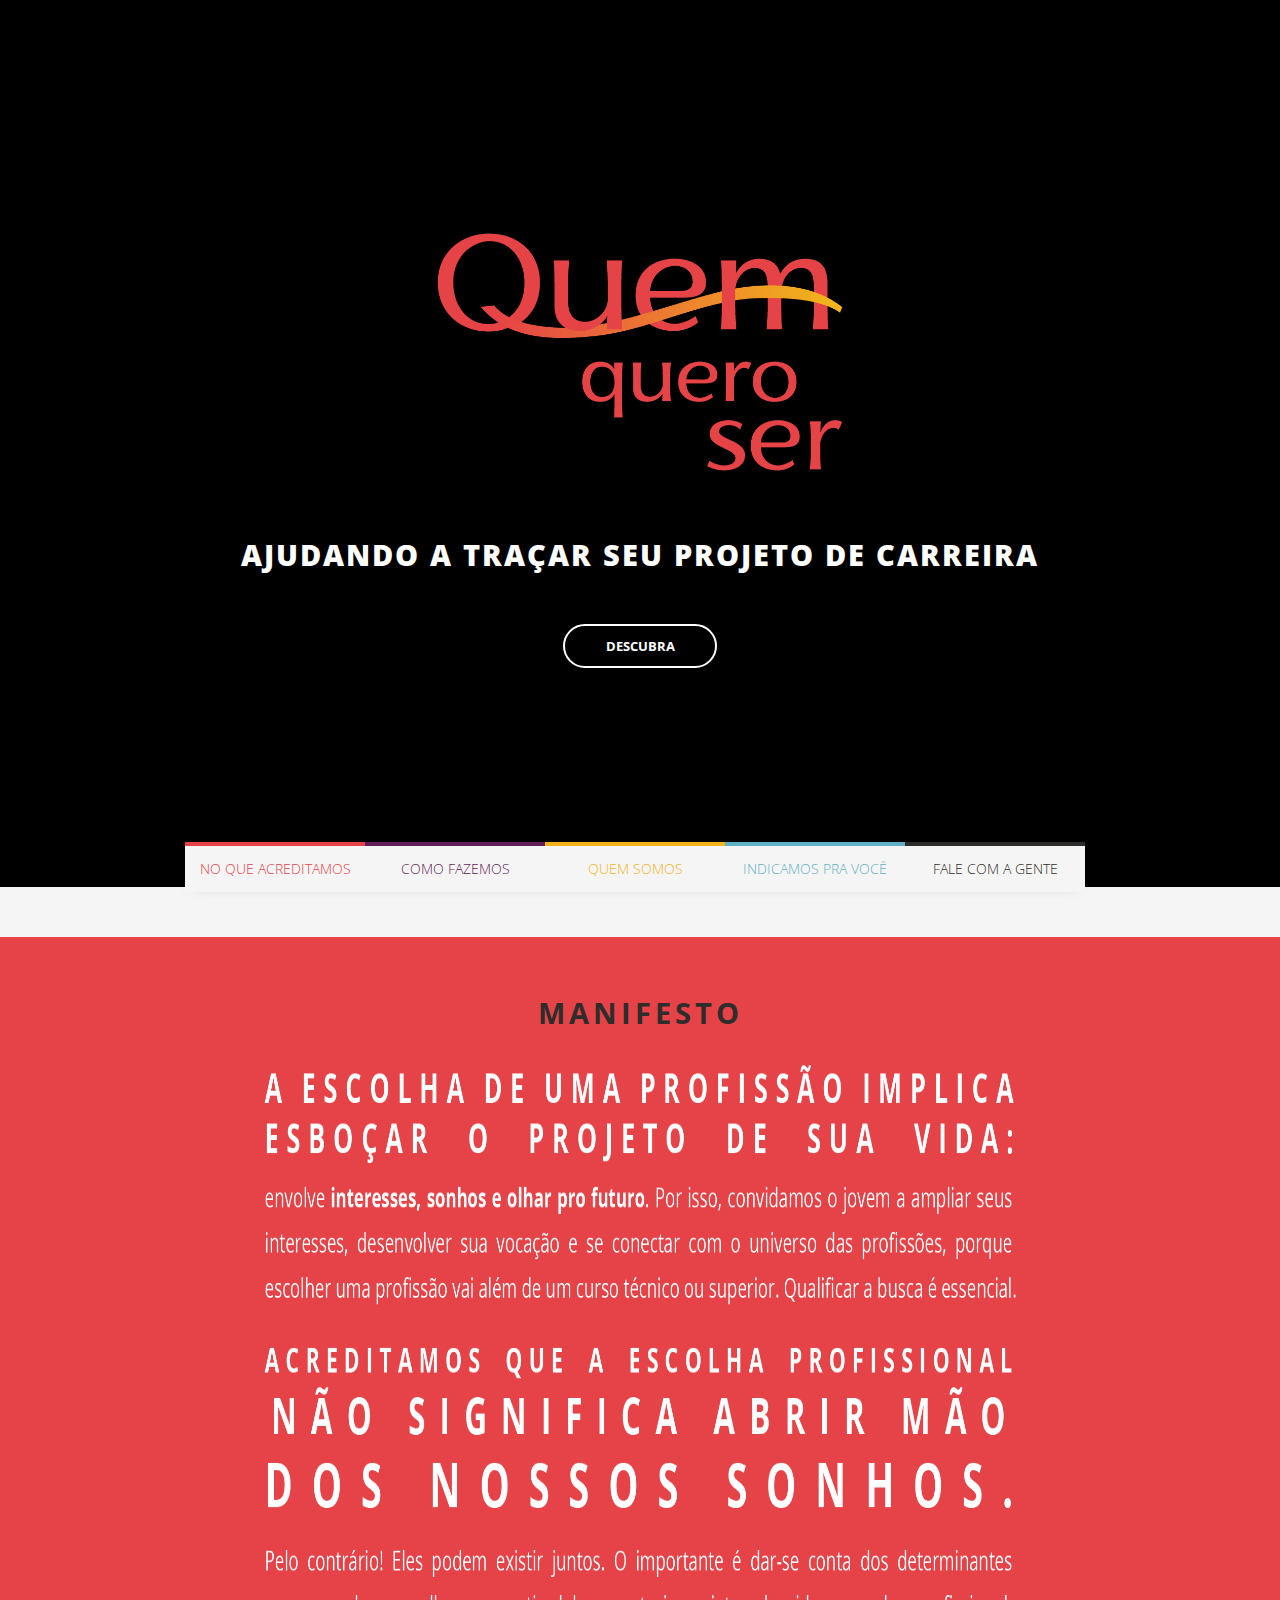
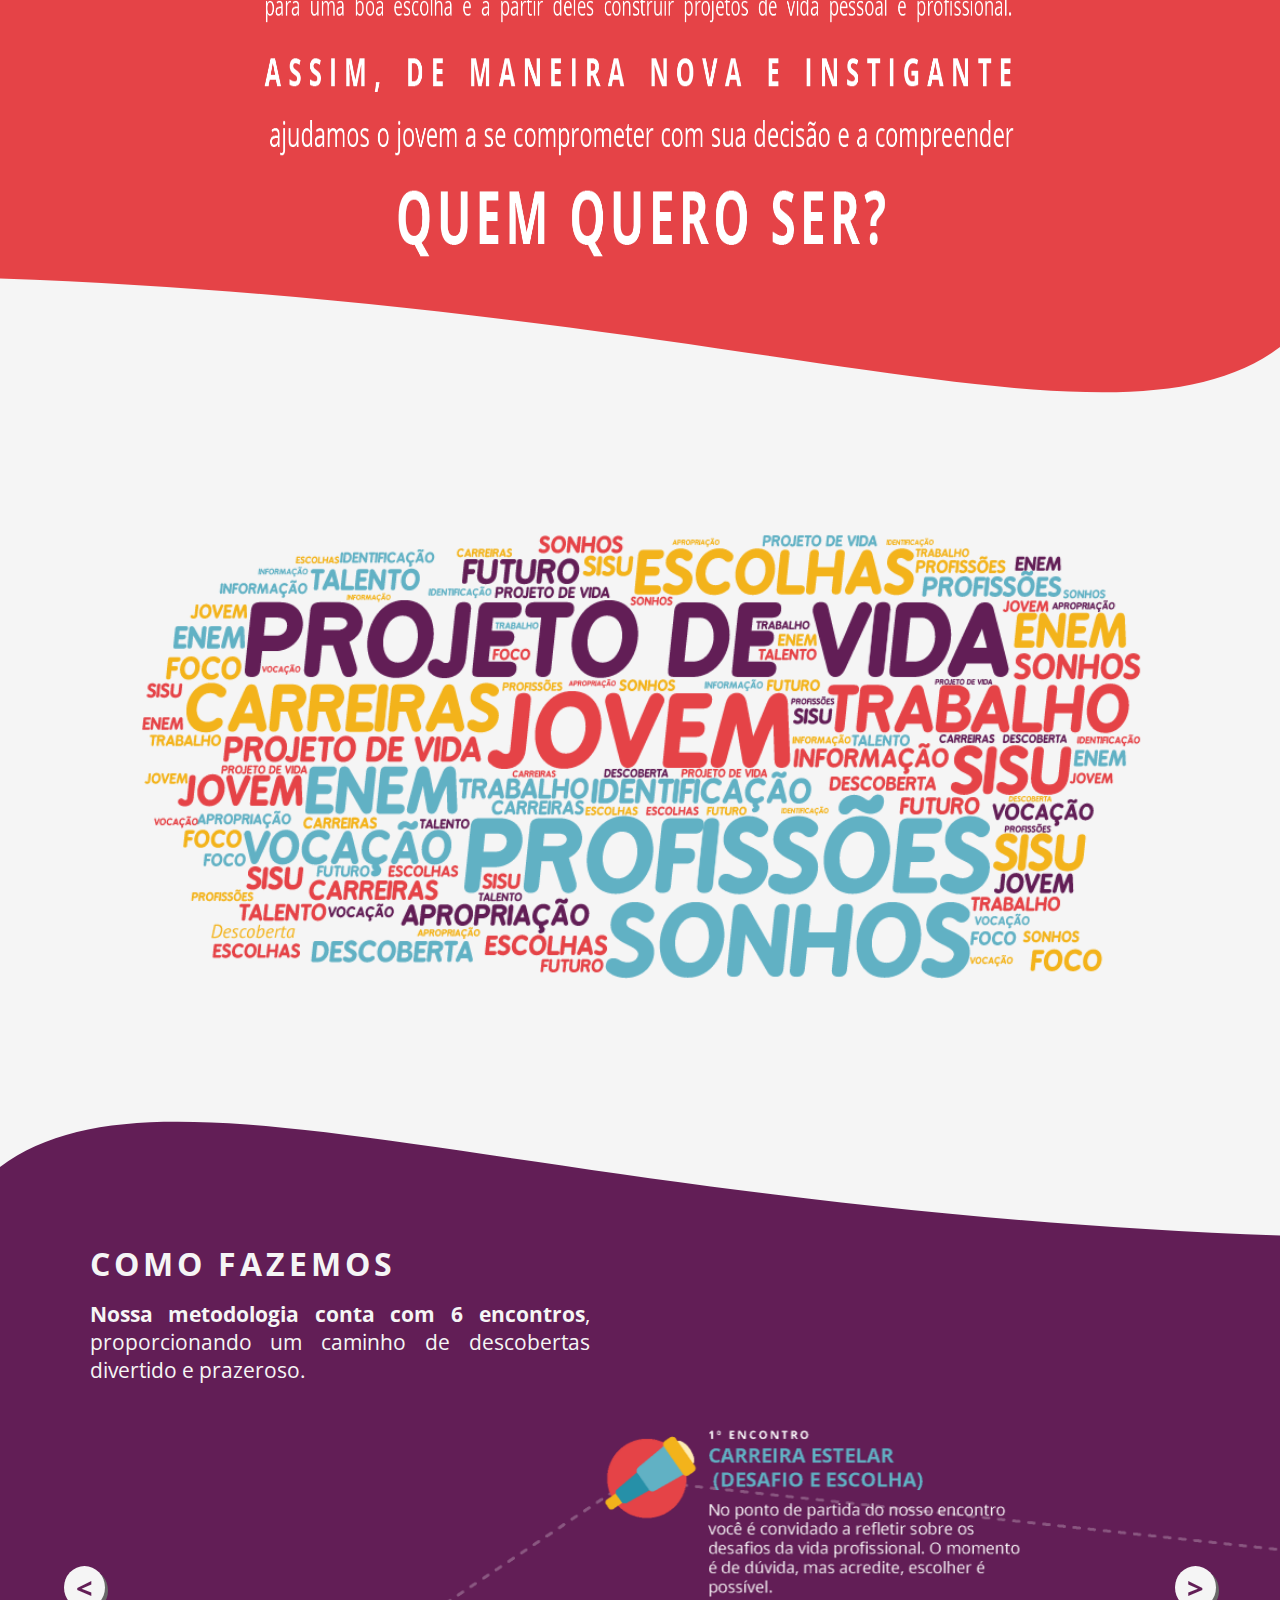
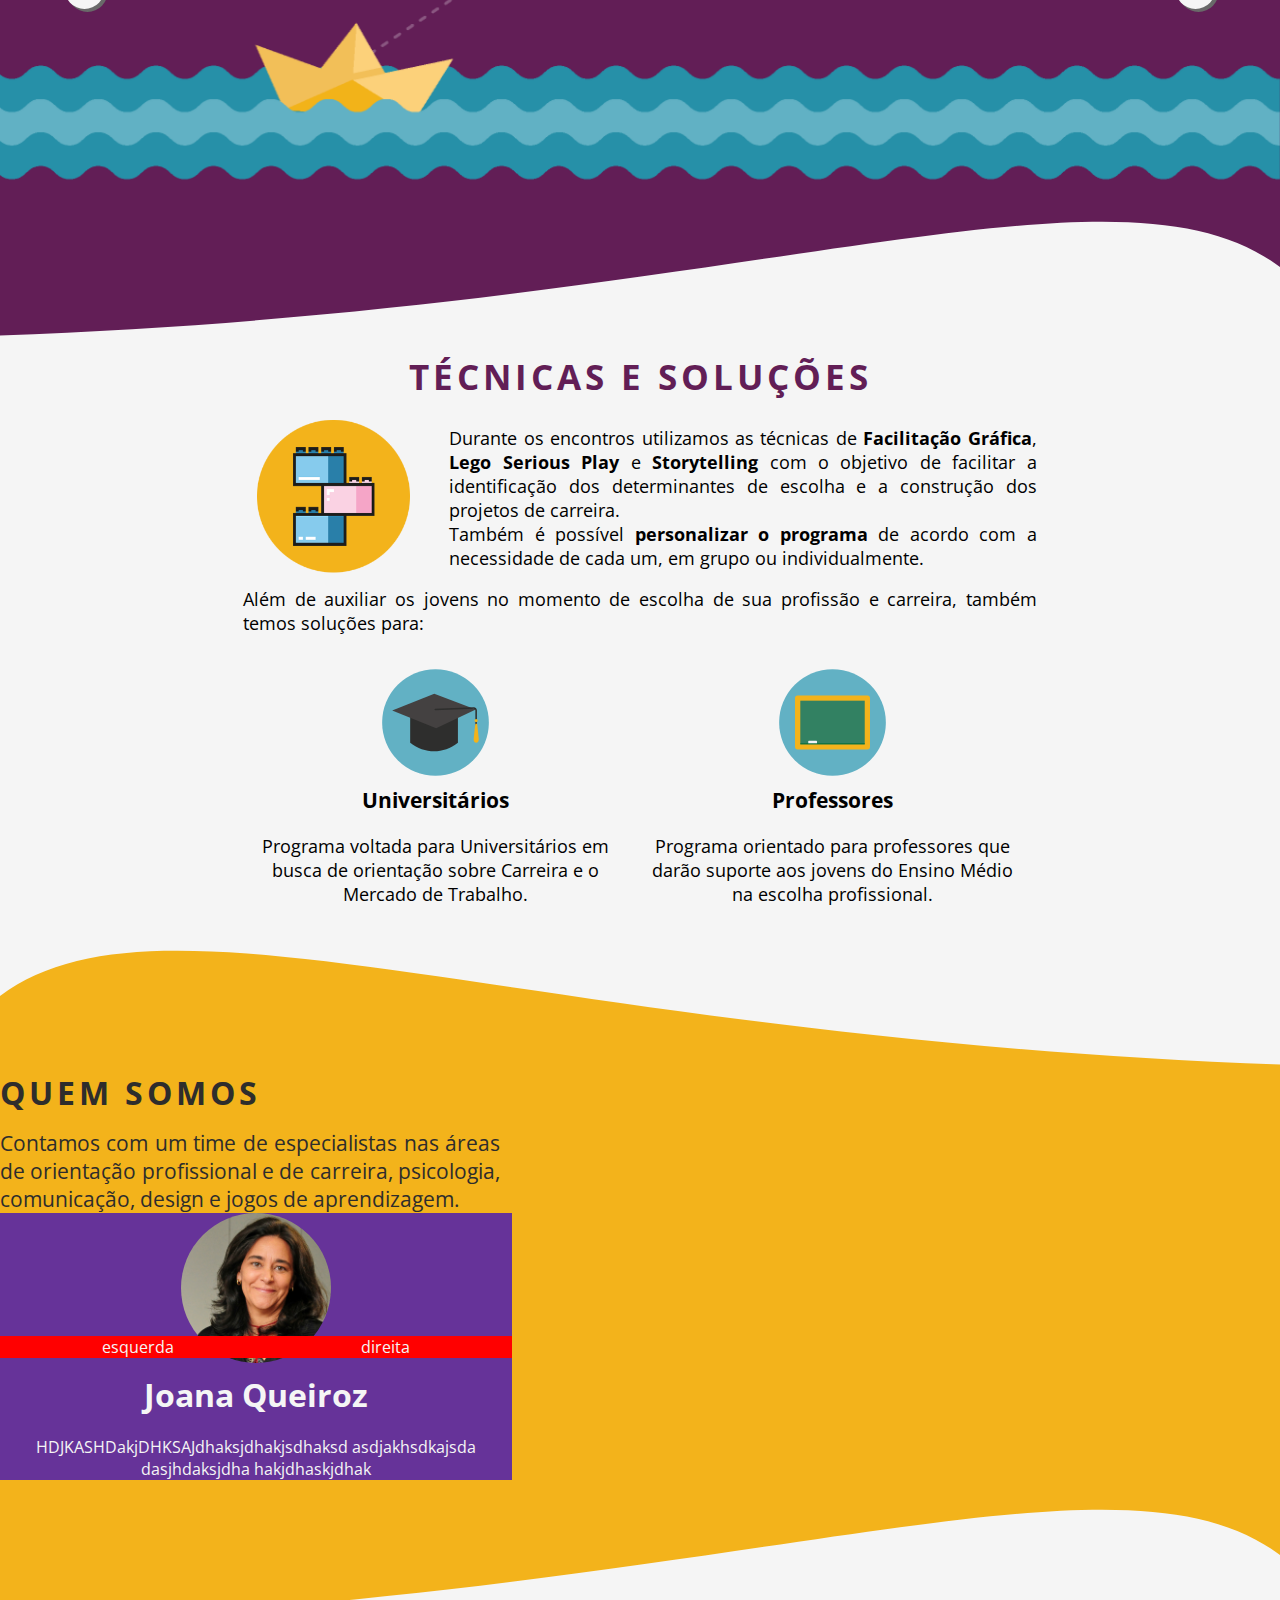
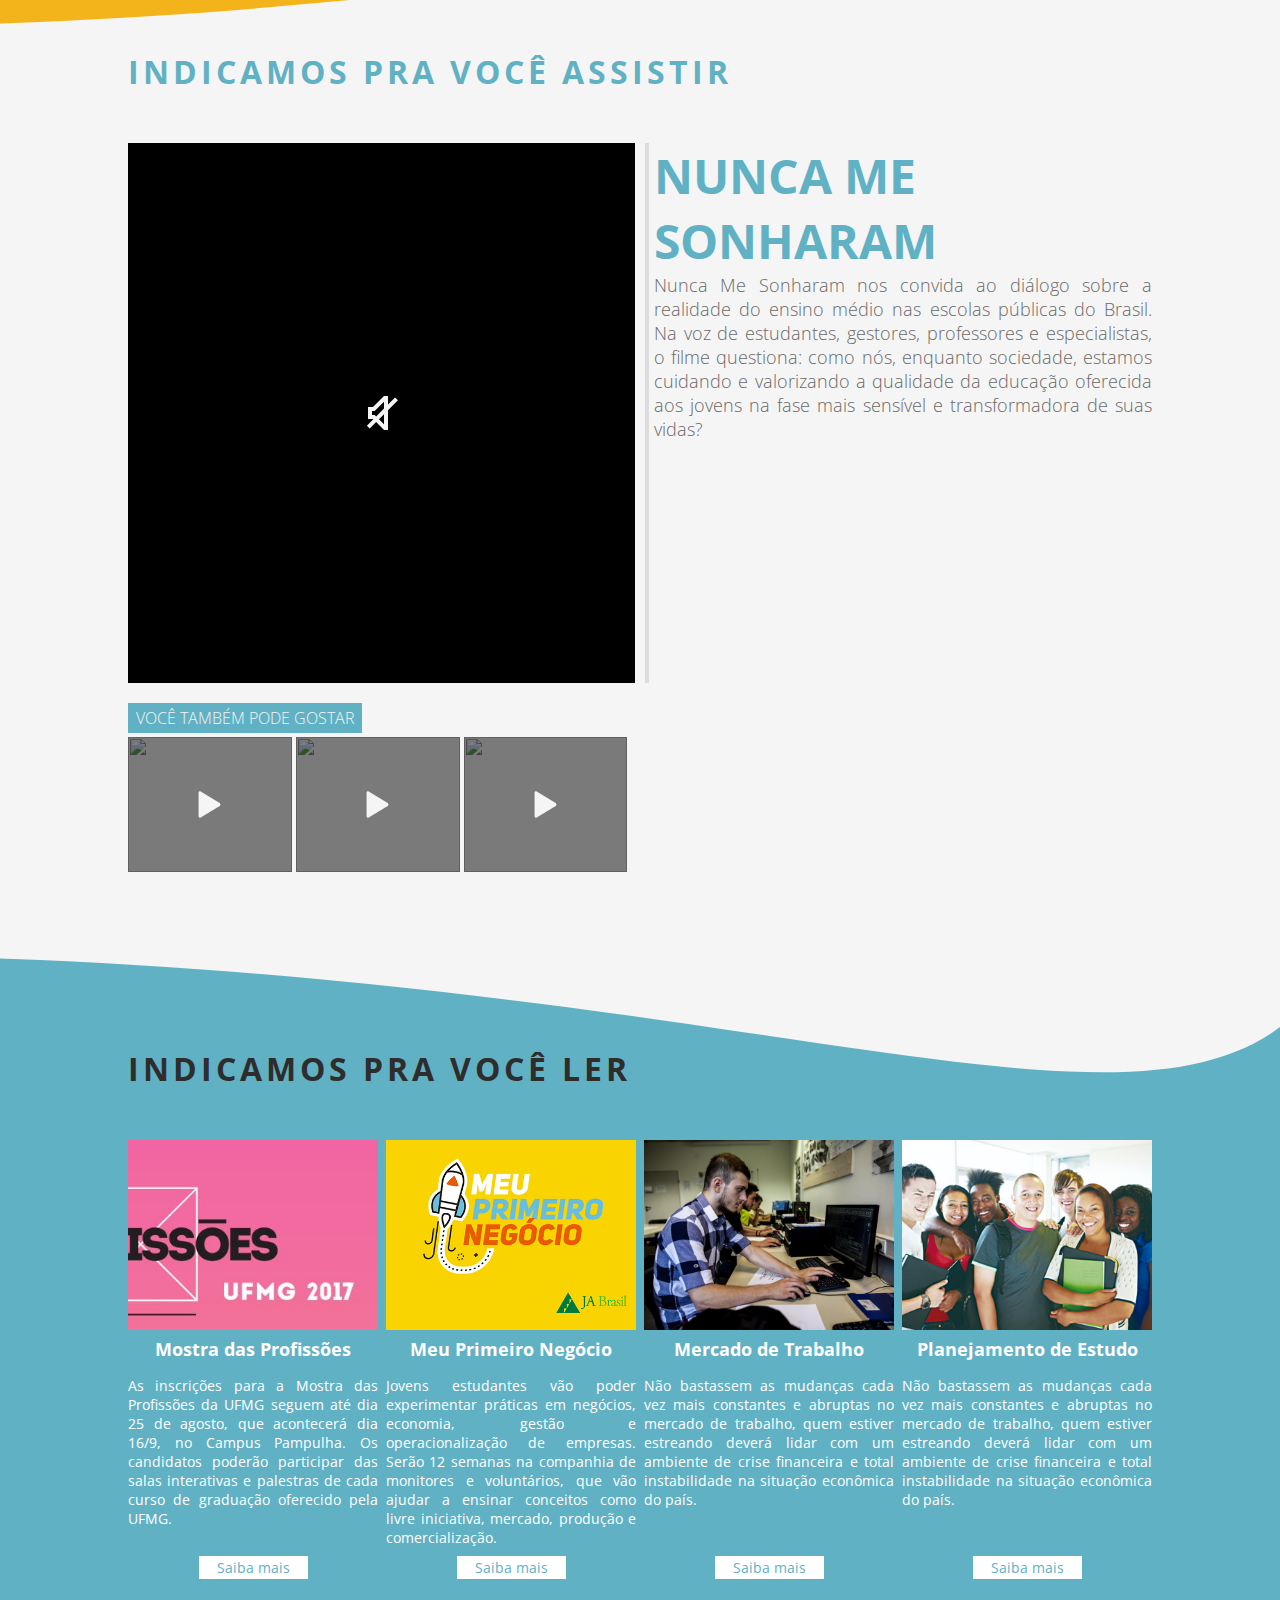
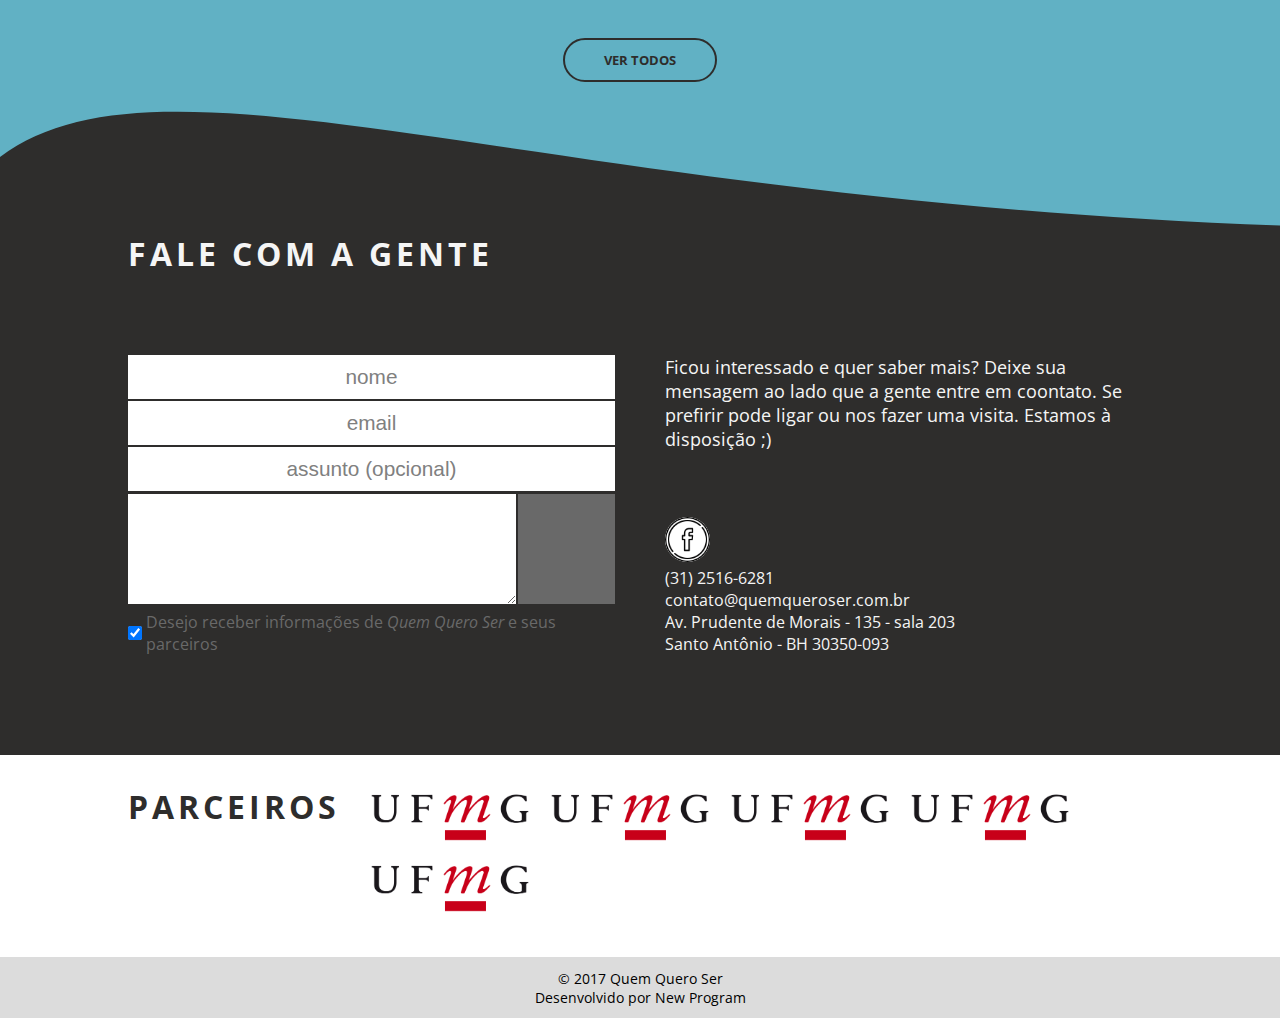
==== Main/index.html @ f574a5af "Content Changes (banner_txt, manifesto,  tec&sol, equipe) | Css(^)" ====
<!DOCTYPE html>
<html lang="pt-br">

<head>
    <meta charset="UTF-8">
    <title>Quem Quero Ser</title>

    <link rel="stylesheet" href="css/main_style.css">
    <link rel="stylesheet" href="css/index.css">

    <link rel="stylesheet" href="css/owl.carousel.min.css">
    <link rel="stylesheet" href="css/owl.theme.default.min.css">

    <script src="js/jquery.js"></script>
    <script src="js/owl.carousel.min.js"></script>

    <script src="js/main_script.js"></script>
    <script src="js/index.js"></script>

    <meta name="viewport" content="width=device-width , initial-scale=1.0">

    <link rel="shortcut icon" type="image/ico" href="img/_others/icons/icon.ico" />
    <link href="https://fonts.googleapis.com/css?family=Open+Sans:300,400,700,800" rel="stylesheet">
</head>

<body>
    <div class="black-cover">
        <div id="alert">
            <div id="alert_top">
                <div id="alert_close" class="center_child">X</div>
            </div>
            <div id="alert_infos">
                <h1>A vida está corrida, não é?</h1>
                <p>Mas gente ajuda você ficar informado. <br> Escreva seu e-mail e... aproveite o dia!</p>
            </div>
            <div id="mc_embed_signup">
                <form action="//quemqueroser.us16.list-manage.com/subscribe/post?u=6c72cb2d70b65dff37b4f1b2f&amp;id=235e6514cb" method="post" id="mc-embedded-subscribe-form" name="mc-embedded-subscribe-form" class="validate" target="_blank" novalidate>
                    <div class="mc-field-group">
                        <input type="email" placeholder="e-mail" name="EMAIL" class="email" id="mce-EMAIL">
                    </div>
                    <div style="position: absolute; left: -5000px;" aria-hidden="true"><input type="text" name="b_6c72cb2d70b65dff37b4f1b2f_235e6514cb" tabindex="-1" value=""></div>
                    <input type="submit" value=">" name="subscribe" id="mc-embedded-subscribe">
                </form>
                <div id="mce-responses" class="clear">
                    <div class="response" id="mce-error-response" style="display:none"></div>
                    <div class="response" id="mce-success-response" style="display:none"></div>
                </div>
            </div>
        </div>
    </div>

    <section id="Banner" class="center_child">
        <div id="banner_bg"></div>
        <div id="banner_fade"></div>
        <img id="logo" src="img/_others/logos/vermelho.png" alt="New Program" />
        <p id="banner_txt">AJUDANDO A <span>TRAÇAR SEU PROJETO DE CARREIRA</span></p>
        <a href="#Sobre" class="btn center_child">DESCUBRA</a>
    </section>

    <div id="mobile-menu" class="center_child">
        <img src="img/_others/icons/menu.svg" alt="">
    </div>

    <nav id="Nav">
        <a href="#Banner"><img id="home" src="img/_others/logos/vermelho.png" alt="Quem Quero Ser" /></a>
        <ul id="menu">
            <a href="#Sobre">
                <li id="sobre" class="menu_item center_child">No que acreditamos</li>
            </a>
            <a href="#Metodos">
                <li id="metodos" class="menu_item center_child">Como fazemos</li>
            </a>
            <a href="#Equipe">
                <li id="artigos" class="menu_item center_child">Quem somos</li>
            </a>
            <a href="#Recomendados">
                <li id="equipe" class="menu_item center_child">Indicamos pra você</li>
            </a>
            <a href="#Contato">
                <li id="contato" class="menu_item center_child">Fale com a gente</li>
            </a>
        </ul>

        <div></div>
    </nav>

    <section id="Main">
        <section id="Sobre">
            <section id="Manifesto">
                <h1 class="titulo">Manifesto</h1>
                <!-- <svg>
                    <line x1="0" y1="0" x2="100%" y2="0" />
                </svg> -->
                <section class="content">
                    <img src="img/Index/manifesto/manifesto.png" alt="">
                </section>
                <!-- <p id="att">Quem Quero Ser</p> -->
            </section>

            <svg class="onda t_r" style="fill:#e54347" viewBox="0 0 50 50" preserveAspectRatio="xMinYMin meet">
                <path d="M0,25 C60,70 200,0 500,1 L10000,00 L0,0 Z"/>
            </svg>

            <section id="Nuvem" class="center_child">
                <img src="img/Index/nuvem/nuvem.png" alt="">
            </section>
        </section>

        <section id="Metodos">
            <svg class="onda b_l" style="fill: #621e56" viewBox="0 0 50 50" preserveAspectRatio="xMinYMin meet">
                <path d="M0,25 C60,70 200,0 500,1 L10000,00 L0,0 Z"/>
            </svg>
            <div class="aba">
                <h1 class="titulo">Como fazemos</h1>
                <p class="desc"><b>Nossa metodologia conta com 6 encontros</b>, proporcionando um caminho de descobertas divertido e prazeroso.</p>
            </div>

            <div id="caminho">
                <div id="caminho_controls" class="center_child"></div>
                <div class="owl-carousel">
                    <img src="img/Index/metodos/01.png" alt="">
                    <img src="img/Index/metodos/02.png" alt="">
                    <img src="img/Index/metodos/03.png" alt="">
                    <img src="img/Index/metodos/04.png" alt="">
                </div>
            </div>


            <svg class="onda b_r" style="fill:whitesmoke; background-color: #621e56" viewBox="0 0 50 50" preserveAspectRatio="xMinYMin meet">
                    <path d="M0,25 C60,70 200,0 500,1 L10000,00 L0,0 Z"/>
                </svg>
            <section id="Modulos">
                <h1 class="titulo">TÉCNICAS E SOLUÇÕES</h1>
                <div class="single_modulo">
                    <img src="img/_others/icons/lego.png" alt="">
                    <p>
                        Durante os encontros utilizamos as técnicas de <b>Facilitação Gráfica</b>, <b>Lego Serious Play</b> e <b>Storytelling</b> com o objetivo de facilitar a identificação dos determinantes de escolha e a construção dos projetos de carreira. <br> Também é possível <b>personalizar o programa</b> de acordo com a necessidade de cada um, em grupo ou individualmente.
                    </p>
                </div>
                <p>Além de auxiliar os jovens no momento de escolha de sua profissão e carreira, também temos soluções para:</p>
                <div class="container">
                    <div class="modulo">
                        <img src="img/_others/icons/universitarios.svg" alt="">
                        <h1>Universitários</h1>
                        <p>Programa voltada para Universitários em busca de orientação sobre Carreira e o Mercado de Trabalho.</p>
                    </div>
                    <div class="modulo">
                        <img src="img/_others/icons/profs.svg" alt="">
                        <h1>Professores</h1>
                        <p>Programa orientado para professores que darão suporte aos jovens do Ensino Médio na escolha profissional.</p>
                    </div>
                </div>
            </section>
        </section>

        <section id="Equipe">
            <svg class="onda b_l" style="fill:#f3b31b; background-color: whitesmoke" viewBox="0 0 50 50" preserveAspectRatio="xMinYMin meet">
                <path d="M0,25 C60,70 200,0 500,1 L10000,00 L0,0 Z"/>
            </svg>

            <div class="container">
                <div class="aba">
                    <h1 class="titulo">Quem Somos</h1>
                    <p class="desc">Contamos com um time de especialistas nas áreas de orientação profissional e de carreira, psicologia, comunicação, design e jogos de aprendizagem.</p>
                </div>

                <div class="container center_child">
                    <div id="membros_controls">
                        <p>esquerda</p>
                        <p>direita</p>
                    </div>
                    <div class="membro center_child">
                        <img src="img/Index/equipe/Joana%20Queiroz.jpg" alt="">
                        <h1>Joana Queiroz</h1>
                        <p>HDJKASHDakjDHKSAJdhaksjdhakjsdhaksd asdjakhsdkajsda dasjhdaksjdha hakjdhaskjdhak</p>
                    </div>
                </div>
            </div>
        </section>


        <section id="Recomendados">
            <svg class="onda b_r" style="fill:whitesmoke; background-color: #f3b31b" viewBox="0 0 50 50" preserveAspectRatio="xMinYMin meet">
                <path d="M0,25 C60,70 200,0 500,1 L10000,00 L0,0 Z"/>
            </svg>

            <section id="Videos">
                <h1 class="titulo">INDICAMOS PRA VOCÊ ASSISTIR</h1>
                <div class="container">
                    <div id="v_left">
                        <div id="v_left_controls" class="center_child">
                            <img src="img/_others/icons/speaker.svg" alt="">
                        </div>
                        <iframe src="https://player.vimeo.com/video/217723625?autoplay=1&loop=1&title=0&byline=0&portrait=0&background=1" frameborder="0" webkitallowfullscreen mozallowfullscreen allowfullscreen></iframe>
                        <!-- <video src="https://youtu.be/KB-GVV68U5s" autoplay muted loop></video> -->
                    </div>
                    <div id="v_right">
                        <div id="video_infos">
                            <div id="video_titulo">
                                <h1>Nunca me sonharam</h1>
                            </div>
                            <div id="video_descricao">
                                <p>Nunca Me Sonharam nos convida ao diálogo sobre a realidade do ensino médio nas escolas públicas do Brasil. Na voz de estudantes, gestores, professores e especialistas, o filme questiona: como nós, enquanto sociedade, estamos cuidando e valorizando a qualidade da educação oferecida aos jovens na fase mais sensível e transformadora de suas vidas?</p>
                            </div>
                        </div>
                    </div>
                </div>
                <div id="outros_videos">
                    <p>você também pode gostar</p>

                    <div class="container">
                        <div class="v_other">
                            <div class="v_other_play center_child"><img src="img/_others/icons/play.svg" alt=""></div>
                            <img src="https://i.ytimg.com/vi/G0wGs3useV8/mqdefault.jpg" alt="">
                        </div>
                        <div class="v_other">
                            <div class="v_other_play center_child"><img src="img/_others/icons/play.svg" alt=""></div>
                            <img src="https://i.ytimg.com/vi/G0wGs3useV8/mqdefault.jpg" alt="">
                        </div>
                        <div class="v_other">
                            <div class="v_other_play center_child"><img src="img/_others/icons/play.svg" alt=""></div>
                            <img src="https://i.ytimg.com/vi/G0wGs3useV8/mqdefault.jpg" alt="">
                        </div>
                        <!-- 5 no total -->
                    </div>
                </div>
            </section>


            <section id="Artigos">
                <svg class="onda t_r" style="fill:whitesmoke" viewBox="0 0 50 50" preserveAspectRatio="xMinYMin meet">
                    <path d="M0,25 C60,70 200,0 500,1 L10000,00 L0,0 Z"/>
                </svg>
                <h1 class="titulo">INDICAMOS PRA VOCÊ LER</h1>

                <div class="container">
                    <div class="artigo">
                        <img class="artigo_thumb" src="img/Index/artigos/thumb_1.jpg" alt="">
                        <h1 class="artigo_titulo">Mostra das Profissões</h1>
                        <p class="artigo_desc">As inscrições para a Mostra das Profissões da UFMG seguem até dia 25 de agosto, que acontecerá dia 16/9, no Campus Pampulha. Os candidatos poderão participar das salas interativas e palestras de cada curso de graduação oferecido pela UFMG.</p>
                        <a href="" class="artigo_mais center_X">Saiba mais</a>
                    </div>
                    <div class="artigo">
                        <img class="artigo_thumb" src="img/Index/artigos/thumb_2.jpg" alt="">
                        <h1 class="artigo_titulo">Meu Primeiro Negócio</h1>
                        <p class="artigo_desc">Jovens estudantes vão poder experimentar práticas em negócios, economia, gestão e operacionalização de empresas. Serão 12 semanas na companhia de monitores e voluntários, que vão ajudar a ensinar conceitos como livre iniciativa, mercado, produção e comercialização.</p>
                        <a href="" class="artigo_mais center_X">Saiba mais</a>
                    </div>
                    <div class="artigo">
                        <img class="artigo_thumb" src="img/Index/artigos/thumb_3.jpg" alt="">
                        <h1 class="artigo_titulo">Mercado de Trabalho</h1>
                        <p class="artigo_desc">Não bastassem as mudanças cada vez mais constantes e abruptas no mercado de trabalho, quem estiver estreando deverá lidar com um ambiente de crise financeira e total instabilidade na situação econômica do país.</p>
                        <a href="" class="artigo_mais center_X">Saiba mais</a>
                    </div>
                    <div class="artigo">
                        <img class="artigo_thumb" src="img/Index/artigos/thumb_4.jpg" alt="">
                        <h1 class="artigo_titulo">Planejamento de Estudo</h1>
                        <p class="artigo_desc">Não bastassem as mudanças cada vez mais constantes e abruptas no mercado de trabalho, quem estiver estreando deverá lidar com um ambiente de crise financeira e total instabilidade na situação econômica do país.</p>
                        <a href="" class="artigo_mais center_X">Saiba mais</a>
                    </div>
                </div>

                <a href="all.html" class="btn center_child center_X">ver todos</a>
            </section>
        </section>


        <section id="Contato">
            <svg class="onda b_l" style="fill: #2e2d2c" viewBox="0 0 50 50" preserveAspectRatio="xMinYMin meet">
                <path d="M0,25 C60,70 200,0 500,1 L10000,00 L0,0 Z"/>
            </svg>

            <h1 class="titulo">Fale com a gente</h1>

            <div class="container">
                <div id="c_left">
                    <!--  <div id="email_icon">
                        <img src="img/_others/icons/email.svg" alt="">
                    </div> -->
                    <form id="form">
                        <input id="txtNome" class="txt" placeholder="nome" required></input>
                        <input id="txtEmail" class="txt" placeholder="email" type="email" required></input>
                        <br />
                        <input id="txtAssunto" class="txt" placeholder="assunto (opcional)"></input>
                        <br />
                        <div id="enviar">
                            <textarea id="txtMensagem" class="txt" required></textarea>
                            <button id="btnEnviar" onclick="btnEnviar_Click" type="submit">Enviar</button>
                        </div>
                        <div id="newsletter">
                            <input type="checkbox" checked>
                            <p>Desejo receber informações de <i>Quem Quero Ser</i> e seus parceiros</p>
                        </div>

                        <p id="msgErro">*mensagem de erro</p>
                    </form>


                </div>

                <div id="c_right">
                    <p>Ficou interessado e quer saber mais? Deixe sua mensagem ao lado que a gente entre em coontato. Se prefirir pode ligar ou nos fazer uma visita. Estamos à disposição ;)</p>

                    <div id="endereco">
                        <div class="redes">
                            <a href="https://fb.com" target="_blank"><img id="fb" src="img/_others/icons/fb.png" alt="facebook" /></a>
                        </div>
                        <p>(31) 2516-6281 <br> contato@quemqueroser.com.br <br> Av. Prudente de Morais - 135 - sala 203<br> Santo Antônio - BH 30350-093
                        </p>
                    </div>
                </div>
            </div>

            <!--             <svg class="onda b_r" style="fill: #e54347" viewBox="0 0 50 50" preserveAspectRatio="xMinYMin meet">
                <path d="M0,25 C60,70 200,0 500,1 L10000,00 L0,0 Z"/>
            </svg>
             -->
        </section>

        <section id="Parceiros">
            <h1 class="titulo">PARCEIROS</h1>
            <div class="container">
                <img src="img/Index/parceiros/ufmg.png" alt="">
                <img src="img/Index/parceiros/ufmg.png" alt="">
                <img src="img/Index/parceiros/ufmg.png" alt="">
                <img src="img/Index/parceiros/ufmg.png" alt="">
                <img src="img/Index/parceiros/ufmg.png" alt="">
            </div>
        </section>
        <footer id="Footer" class="center_child">
            <p>© 2017 Quem Quero Ser</p>
            <p> Desenvolvido por <a href="">New Program</a></p>
        </footer>
    </section>

</body>

<script type='text/javascript' src='//s3.amazonaws.com/downloads.mailchimp.com/js/mc-validate.js'></script>
<script type='text/javascript'>
    (function($) {
        window.fnames = new Array();
        window.ftypes = new Array();
        fnames[0] = 'EMAIL';
        ftypes[0] = 'email';
        /**
         * Translated default messages for the $ validation plugin.
         * Locale: PT_PT
         */
        $.extend($.validator.messages, {
            required: "Campo de preenchimento obrigatório",
            remote: "Por favor, corrija este campo.",
            email: "Por favor, preencha com um e-mail válido."
        });
    }(jQuery));
    var $mcj = jQuery.noConflict(true);

</script>

</html>
---- Main/css/main_style.css ----
/*----------NORMATIZAÇÃO------------*/

* {
    margin: 0;
    padding: 0;
    border: none;
    list-style: none;
}

a {
    text-decoration: none;
    color: inherit
}

html,
body {
    height: 100%;
}

body {
    font-family: 'Open Sans', sans-serif;
    /* font-family: 'Open Sans', sans-serif; */
}

::selection {
    color: whitesmoke;
    background-color: black
}

input,
textarea {
    font-size: 1.3em
}

input {
    text-align: center;
}

button {
    cursor: pointer
}


/*----------CLASSES------------*/

.nav-start {
    position: absolute;
    justify-content: center;
}

.nav-start > #menu {
    margin-top: -10vh;
    box-shadow: 0 0px 15px -10px rgba(0, 0, 0, 0.5);
}

.nav-fixed {
    z-index: 100;
    position: fixed;
    top: 0;
    justify-content: space-between;
    box-shadow: 0 0 5px rgba(0, 0, 0, 0.3);
}

.hide {
    display: none;
}

.fade {
    opacity: 0;
}

.center_child {
    display: flex;
    flex-flow: column;
    /* Distribuição */
    align-items: center;
    /* Alinhar horizontal (eixo X) */
    justify-content: center/* Alinhar vertical (eixo Y) */
}

.center_X {
    margin: 0 auto
}

.titulo {
    text-transform: uppercase;
    font-size: 2em;
    text-align: left;
    font-weight: bold;
    letter-spacing: 4px;
}

.desc {
    text-align: justify;
    margin-top: 15px;
    font-size: 1.3em;
    max-width: 500px;
}

.btn {
    text-align: center;

    background-color: transparent;
    border: 2px solid;
    font-size: 0.8em;
    transition: 1s;

    border-radius: 40px;
    width: 150px;
    height: 40px;

    text-transform: uppercase;

    font-weight: bold;
}

.btn:hover {
    transform: scale(1.04, 1.04);
}

/*------------ONDAS (SVG)-----------------*/

.onda {
    height: 150px;
    width: 100%;
    margin-bottom: -5px;
    background-color: transparent;

    /*  -webkit-filter: drop-shadow( -5px -5px 5px rgba(0, 0, 0, 0.5));
    filter: drop-shadow( 0px 0px 5px rgba(0, 0, 0, 0.2)); */
}

.t_r {
    transform: rotateY(180deg)
}

.b_l {
    transform: rotateX(180deg)
}

.b_r {
    transform: rotate(180deg)
}

/*------------BLACK COVER-----------------*/

.black-cover {
    position: fixed;
    height: 100%;
    width: 100%;
    background-color: rgba(0, 0, 0, 0.8);
    z-index: 9999;
    display: none;
    justify-content: center;
    align-items: center;
}

#alert {
    min-height: 20vh;
    width: 40vw;
    background-color: #f3b31b;
    color: #2e2d2c;
    position: relative;
    display: flex;
    flex-flow: column;
    justify-content: space-between;
    align-content: space-between;
}

#alert_top {
    position: absolute;
    display: flex;
    justify-content: flex-end;
    width: 100%
}

#alert_close {
    border: 2px solid dimgray;
    cursor: pointer;
    margin: -10px -10px 0 0;
    padding: 5px;
    height: 20px;
    width: 20px;
    background-color: black;
    color: white;
    font-size: 1em;
    border-radius: 100%;
}

#alert_infos {
    box-sizing: border-box;
    padding: 10px;
}

#alert_infos > h1 {
    font-size: 1.8em;
    margin-bottom: 5px;
    font-weight: 600
}

#alert_infos > p {
    font-size: 1.6em;
    font-weight: 100
}

#mc-embedded-subscribe-form {
    display: flex;
    height: 7vh;
}

.mc-field-group {
    width: 80%;
}

#mc-embedded-subscribe-form input:not([type="submit"]) {
    width: 100%;
    height: 100%
}

#mc-embedded-subscribe-form input[type="submit"] {
    width: 20%;
    cursor: pointer
}

#mce-responses {
    width: 100%;
    color: whitesmoke;
    font-size: 1.2em;
    text-align: justify;
    ;
    font-weight: 100
}

#mce-success-response,
#mce-error-response {
    box-sizing: border-box;
    padding: 10px;
}

#mce-success-response {
    background-color: cadetblue
}

#mce-error-response {
    background-color: indianred;
}

/*----------NAV------------*/

#Nav {
    width: 100%;
    height: 50px;
    display: flex;
    flex-flow: row;
    align-items: center;
    z-index: 99;
    transition: background 1s;
    background-color: whitesmoke;
    font-weight: 100;
    font-size: 0.9em;
}

#Nav #home {
    width: 70px;
    transition: opacity 0.7s;
    padding: 4px 0 4px 4px;
    box-sizing: border-box;
    position: absolute;
    top: 0
}

#Nav > div {
    height: 5vh;
    min-height: 30px;
    margin-right: 10px;
    z-index: 1;
}

#Nav ul {
    height: 100%;

    display: flex;
    z-index: 2;
    background-color: whitesmoke;
    transition: 1s;
    text-transform: uppercase
}

#Nav li {
    height: 100%;
    min-width: 180px;
    transition: opacity 0.5s linear, background 1s;
    box-sizing: border-box;
    padding: 0px 10px;
    border-top: solid 4px;
    text-align: center
}

#mobile-menu {
    position: fixed;
    top: 0;
    z-index: 100;
    margin: 10px;
    padding: 10px;
    background-color: #2e2d2c;
    border-radius: 100%;
    cursor: pointer;
    box-shadow: 0px 0px 10px rgba(0, 0, 0, 0.5);
    display: none;
    transition: transform 1s
}

@media (max-width: 900px) {
    #Nav {
        height: 100vh;
        flex-flow: column;
        position: fixed;
        margin-left: -180px;
        width: auto;
    }
    #Nav ul {
        flex-flow: column;
        background-color: transparent
    }
    #Nav li {
        height: 20vh;
        border-top: none;
        transition: none;
        border-left: solid 4px;
        padding: 0;
        transition: background 0.7s
    }
    #Nav li:hover {
        background-color: rgba(0, 0, 0, 0.1)
    }

    #Nav #home {
        display: none
    }
    #mobile-menu {
        display: flex
    }
}

/*------------FOOTER-----------------*/

footer {
    background-color: gainsboro;
    color: black;
    font-size: 0.9em;
    display: flex;
    justify-content: space-between;
    box-sizing: content-box;
    padding: 12px 0
}
---- Main/css/index.css ----
/*------------BANNER-----------------*/

#Banner {
    background-color: black;
    height: 98.5vh;
    width: 100%;
    overflow: hidden;
    position: relative;
}

#Banner > div {
    height: 100%;
    width: 100%;
    position: absolute;
    background-repeat: no-repeat;
    background-size: cover;
    background-position: top;
}

#banner_fade {
    background-color: rgba(0, 0, 0, 0.4);
    z-index: 1
}

#logo {
    z-index: 2;
    width: 32vw;
    min-width: 300px;
    animation: fade ease-in 1.5s;
}

#Banner > p {
    z-index: 2;
    text-transform: uppercase;
    color: white;
    font-size: 1.8em;
    font-weight: 900;
    margin: 50px 0;
    letter-spacing: 2px;
    text-align: center;
}

/* #Banner > p > span{
    color: white;text-shadow: 2px 2px dimgray;
    text-decoration: underline
} */

#Banner > .btn {
    z-index: 2;
    border-color: white;
    color: white;
}

#Banner > .btn:hover {
    background-color: white;
    color: black
}

/*----------MAIN------------*/

#Main {
    top: 0;
    position: relative;
    box-shadow: 0 0px 20px rgba(0, 0, 0, 0.5);
}


/*------------MANIFESTO-----------------*/

#Manifesto {
    padding: 9vh 20vw 0px 20vw;
    box-sizing: content-box;
    background: #e54347;
    position: relative;
    transition: padding 0.5s
}

#Manifesto > h1 {
    color: #2e2d2c;
    font-size: 1.8em;
    text-align: center;
    /* text-shadow: 1px 1px teal */

    padding: 25px 0
}

#Manifesto > svg {
    height: 5px;
    width: 100%;

    /* -webkit-filter: drop-shadow( 1px 1px teal));
    filter: drop-shadow( 1px 1px teal); */
}

#Manifesto > svg > line {
    stroke: #2e2d2c;
    stroke-width: 5;

}

#Manifesto .content {
    width: 100%;
    overflow: hidden;
}

#Manifesto .content > img {
    width: 100%;
    height: 90vh
}

/*------------NUVEM-----------------*/

#Nuvem {
    margin: -150px 0;
    width: 100%;
    min-height: 90vh;
    padding: 80px 0 80px 0;
    background-color: whitesmoke;
}

#Nuvem img {
    width: 80vw;
}

/*------------MÉTODOS-----------------*/

#Metodos {
    position: relative;

}

#Metodos .aba {
    color: whitesmoke;
    background-color: #621e56;
    padding-left: 7vw;
}

#caminho {
    background-color: #621e56;
    position: relative
}

.owl-carousel{
    cursor: all-scroll
}

#caminho_controls{
    height: 100%;
    width: 100%;
    flex-flow: row;
    justify-content: space-between;

    box-sizing: border-box;
    padding: 0 5vw;

    color: #621e56;
    font-size: 1.8em;
    font-weight: bold;

    position: absolute;
}

#caminho_controls>div {
	cursor: pointer;
    background-color: whitesmoke;
    border-radius: 100%;

    padding: 2px 12px;
    box-shadow: 3px 3px dimgray;
    z-index: 2
}

#caminho_controls>div:active{
    box-shadow: none
}

/*------------MÓDULOS-----------------*/

#Modulos {
    width: 100%;
    background-color: whitesmoke;
    box-sizing: border-box;
    padding: 0 19vw;
    text-align: justify;

    font-size: 1.1em;
}

#Modulos > h1 {
    color: #621e56;

    text-align: center;
    padding: 10px 0
}

.single_modulo {
    display: flex;
    align-items: center;
}

.single_modulo > img {
    width: 15vw;
    padding-right: 14px
}

#Modulos > .container {
    display: flex;
    text-align: center;
    margin-top: 15px;
}

.modulo {
    box-sizing: content-box;
    padding: 15px;
}

.modulo > img {
    width: 9vw
}

.modulo > h1 {
    font-size: 1.2em
}

.modulo > p {
    margin-top: 20px;
}

/*------------EQUIPE-----------------*/

#Equipe {
    color: whitesmoke;
    position: relative;

    background-color: #f3b31b;
}

#Equipe .aba {
    color: #2e2d2c;
}

#Equipe > .container > .container {
    background-color: #f3b31b;
    background-color: rebeccapurple;

    position: relative;
    width: 40vw;

    margin-right: 80px
}

#membros_controls {
    background-color: red;
    position: absolute;
    width: 100%;

    display: flex;
    justify-content: space-between;
    box-sizing: border-box;
    padding: 0 8vw
}

#membros_controls > p {
    cursor: pointer
}


.membro {
    text-align: center;
}

.membro > img {
    height: 150px;
    width: 150px;
    border-radius: 100%;
    object-fit: cover
}

.membro > img::before {
    content: "hello";
    font-size: 1em;
    color: white
}

.membro > img::after {
    content: "hello";
    font-size: 1em;
    color: white
}

.membro > h1 {
    margin-top: 10px
}

.membro > p {
    margin-top: 20px
}

/*------------RECOMENDADOS-----------------*/



/*------------VIDEO-----------------*/

#Videos {
    font-weight: 100;
    box-sizing: content-box;
    padding: 0 10vw;
    padding-bottom: 80px;
    background-color: whitesmoke;
}

#Videos h1 {
    color: #61b1c4;
}

#Videos > h1 {
    padding: 20px 0 50px 0
}


#Videos > .container {
    margin: auto;
    display: flex;
    min-height: 60vh;
}

#v_left {
    width: 50%;
    background-color: black;
    position: relative;
}

#v_left_controls {
    width: 100%;
    height: 100%;
    position: absolute;
    cursor: pointer;
}

#v_left iframe {
    height: 100%;
    width: 100%;
    cursor: pointer;
    object-fit: cover;
}

#v_right {
    width: 50%;
    background-color: whitesmoke;
    box-sizing: border-box;
    display: flex;
    flex-flow: column;
    justify-content: space-between;

    border-left: 4px solid gainsboro;
    padding-left: 5px;
    margin-left: 10px
}

#video_titulo {
    font-size: 1.5em;
    text-transform: uppercase
}

#video_descricao {
    font-size: 1.1em;
    color: dimgray;
    text-align: justify
}

#outros_videos {
    display: flex;
    flex-flow: column;
    margin-top: 20px
}

#outros_videos > p {
    padding: 4px 2px;

    text-align: center;
    width: 18vw;
    min-width: 220px;
    background-color: #61b1c4;
    color: whitesmoke;
    font-size: 1em;
    margin-bottom: 4px;
    text-transform: uppercase
}

#outros_videos > .container {
    height: 15vh;
    display: flex;
}

.v_other {
    height: 100%;
    width: 12.8vw;
    min-width: 133px;
    margin-right: 4px;
    cursor: pointer;
    position: relative
}

.v_other > img {
    height: 100%;
    width: 100%
}

.v_other_play {
    position: absolute;
    height: 100%;
    width: 100%;
    min-width: 90px;
    background-color: rgba(0, 0, 0, 0.5);
    transition: opacity 0.5s
}

.v_other_play:hover {
    opacity: 0
}

.v_other_play > img {
    height: 35px
}

@media (max-width: 900px) {
    /*breakpoint*/
    #Videos {
        display: flex;
        flex-flow: column;
        width: 100%;
    }
    #Videos > div {
        width: 100%;
    }
    #v_left {
        height: 70vh;
    }
    #v_left_controls {
        height: 70vh;
        width: 100%;
    }
}


/*------------ARTIGOS-----------------*/

#Artigos {
    background-color: #61b1c4;
    display: flex;
    flex-flow: column;
    position: relative;
    padding-bottom: 150px;
    margin-bottom: -150px;

}

#Artigos > h1 {
    color: #2e2d2c;
    margin: -50px 0px 50px 10vw
}

#Artigos > .container {
    display: flex;
    justify-content: space-between;

    box-sizing: border-box;
    padding: 0 10vw;
}

.artigo {
    transition: 0.5s;
    max-width: 250px;
    color: white;
    text-align: center;
}

.artigo img {
    height: 190px;
    width: 100%;
    object-fit: cover;
    background-color: black;
}

.artigo h1 {
    font-size: 1.1em;
    text-align: center;
    color: white;
    margin: 2px 0 15px 0
}

.artigo p {
    width: 100%;
    font-size: 0.9em;
    text-align: justify;

    height: 180px;
}

.artigo_mais {
    margin-top: 5px;
	color: #61b1c4;
    box-sizing: border-box;
    padding: 2px 18px;
    background-color: white;
    font-size: 0.9em;
    text-align: center;

    cursor: pointer;
    transition: 0.8s
}

.artigo_mais:hover {
	padding: 2px 35%
}

#Artigos > .btn{
    margin-top: 60px;
    color: #2e2d2c;
}
#Artigos > .btn:hover {
    background-color: #2e2d2c;
    color: white;
}


@media (max-width: 700px) {
    /*breakpoint*/
    #Artigos > .container {
        flex-flow: column;
        width: 100%;
    }
    #Artigos > .container > div {
        width: 100%;
        margin: 10px 0;
        max-width: inherit;
    }
    #ver_todos > svg {
        width: 120px;
    }
}


/*------------CONTATO-----------------*/

#Contato {
    width: 100%;
    color: whitesmoke;
    position: relative;
}

#Contato>h1 {
    padding-left: 10vw;
    background-color: #2e2d2c;
}

#Contato > .container {
    display: flex;
    box-sizing: content-box;
    padding: 80px 10vw;
    padding-bottom: 100px;

    background-color: #2e2d2c;

}

#Contato > .container > div {
    width: 50%
}


/*-------------EMAIL (left side)-------------*/

/*
#emailContainer{
    display: flex;
    margin-top: 10px;
    box-sizing: content-box;
    padding: 0 50px;
} */

#form {
    z-index: 10;
}

#form > input,
#form textarea {
    color: black;
    box-sizing: border-box;
    background-color: white
}

#form > input::placeholder,
#form textarea::placeholder {
    color: gray
}

#form > input {
    width: 100%;
    height: 44px;
}

#txtEmail,
#txtAssunto {
    margin-top: 2px;
    max-width: 1600px;
}

#enviar {
    margin-top: 2px;
    min-width: 100%;
    display: inline-flex;
    height: 110px;
    overflow: hidden;
}

#txtMensagem {
    height: 100%;
    width: 80%;
    text-align: left;
}

#btnEnviar {
    height: 100%;
    width: 20%;
    font-size: 1.3em;
    font-weight: 900;
    color: transparent;
    cursor: pointer;
    margin-left: 2px;
    background-color: dimgray;
    /* background-image: url(../img/_others/icons/send.svg); */
    background-repeat: no-repeat;
    background-position: center;
    background-size: 60%;
    transition: 0.5s
}

#btnEnviar:hover {
    color: whitesmoke;
}

#btnEnviar:active {
    background-color: #61b1c4
}

#newsletter {
    display: flex;
    margin-top: 7px;
    font-size: 1em;
    align-content: center;
    align-items: center
}

#newsletter input {
    height: 14px;
    width: 14px
}

#newsletter p {
    padding-left: 4px;
    color: dimgray
}

#msgErro {
    color: indianred;
    margin-top: 7px;
    display: none
}

/*-------------ENDEREÇO (right side)-------------*/

#c_right {
    font-size: 1.1em;
    margin-left: 50px;
    display: flex;
    flex-flow: column;
    justify-content: space-between;
}

#endereco {
	font-size: 0.9em
}

.redes {
    z-index: 1;
}

.redes img {
    height: 5vh;
    min-height: 30px;
    background-color: white;
    border-radius: 100%
}

@media (max-width: 900px) {
    #Contato > .container {
        flex-flow: column-reverse;
        padding: 10px 30px;
    }
    #Contato > .container > div {
        width: 100%
    }
    #c_right {
        padding-left: 0;
    }
    #Contato h1 {
        margin-left: 30px;
    }
    #endereco {}
}

@media (max-width: 500px) {
    #Contato > .container {
        padding: 10px 8px;
    }
    #Contato h1 {
        margin-left: 0;
        width: 100%;
        text-align: center
    }
}

/*-------------PARCEIROS-------------*/

#Parceiros {
    padding: 30px 10vw;

    display: flex;

    color: #2e2d2c
}

#Parceiros > .container {
    margin-left: 20px;
    display: table;
    justify-content: space-around;
    align-content: space-around
}

#Parceiros > .container>img {
	max-width: 180px;
}


/*------------ANIMATIONS-----------------*/

@keyframes fade {
    0% {
        opacity: 0;
    }
    100% {
        opacity: 1;
    }
}

@keyframes m_left {
    0% {
        margin-left: -30px
    }
    100% {
        margin-left: 0
    }
}

@keyframes m_right {
    0% {
        margin-right: -30px
    }
    100% {
        margin-right: 0
    }
}


/* #email_icon {
    width: 100%;
    display: flex;
    justify-content: center;
    align-content: center;
    padding-bottom: 8px
}

#email_icon img {
    height: 30px;
    background-color: whitesmoke;
    border-radius: 100%;
    padding: 3px
} */
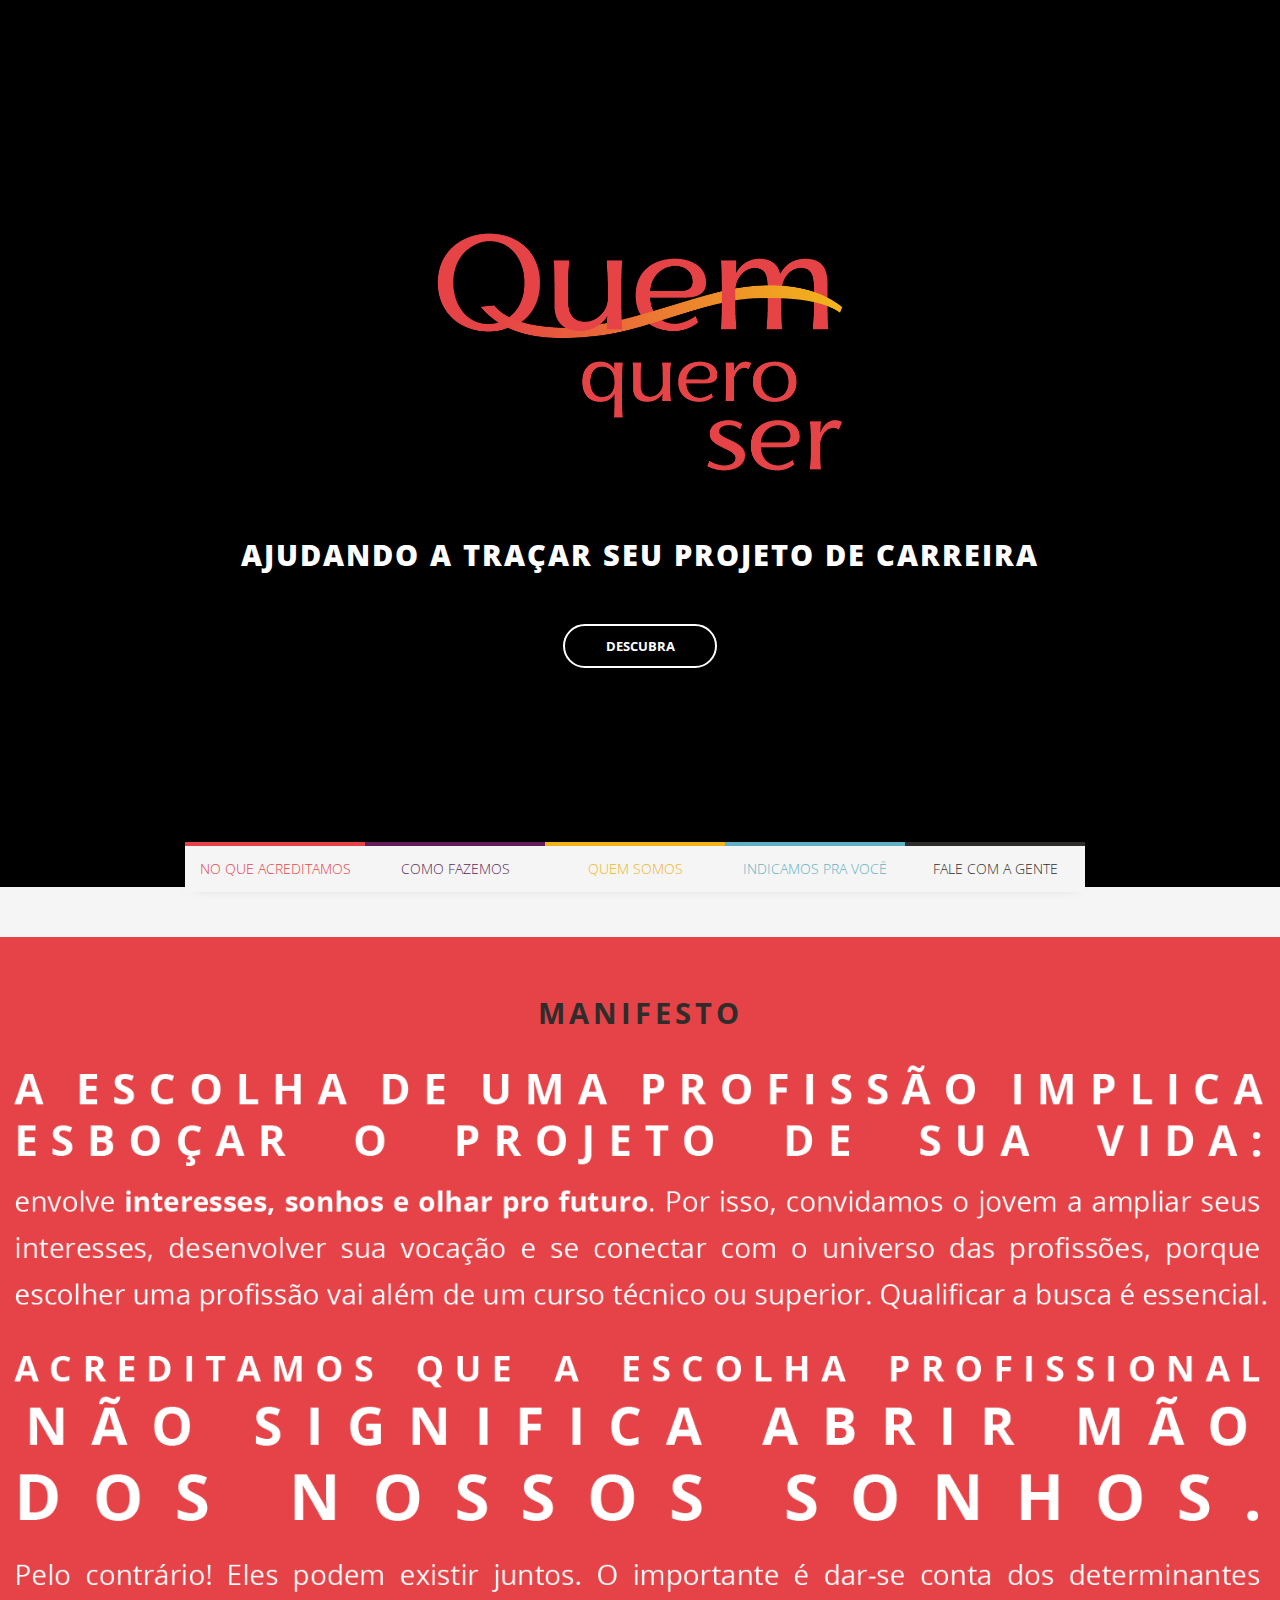
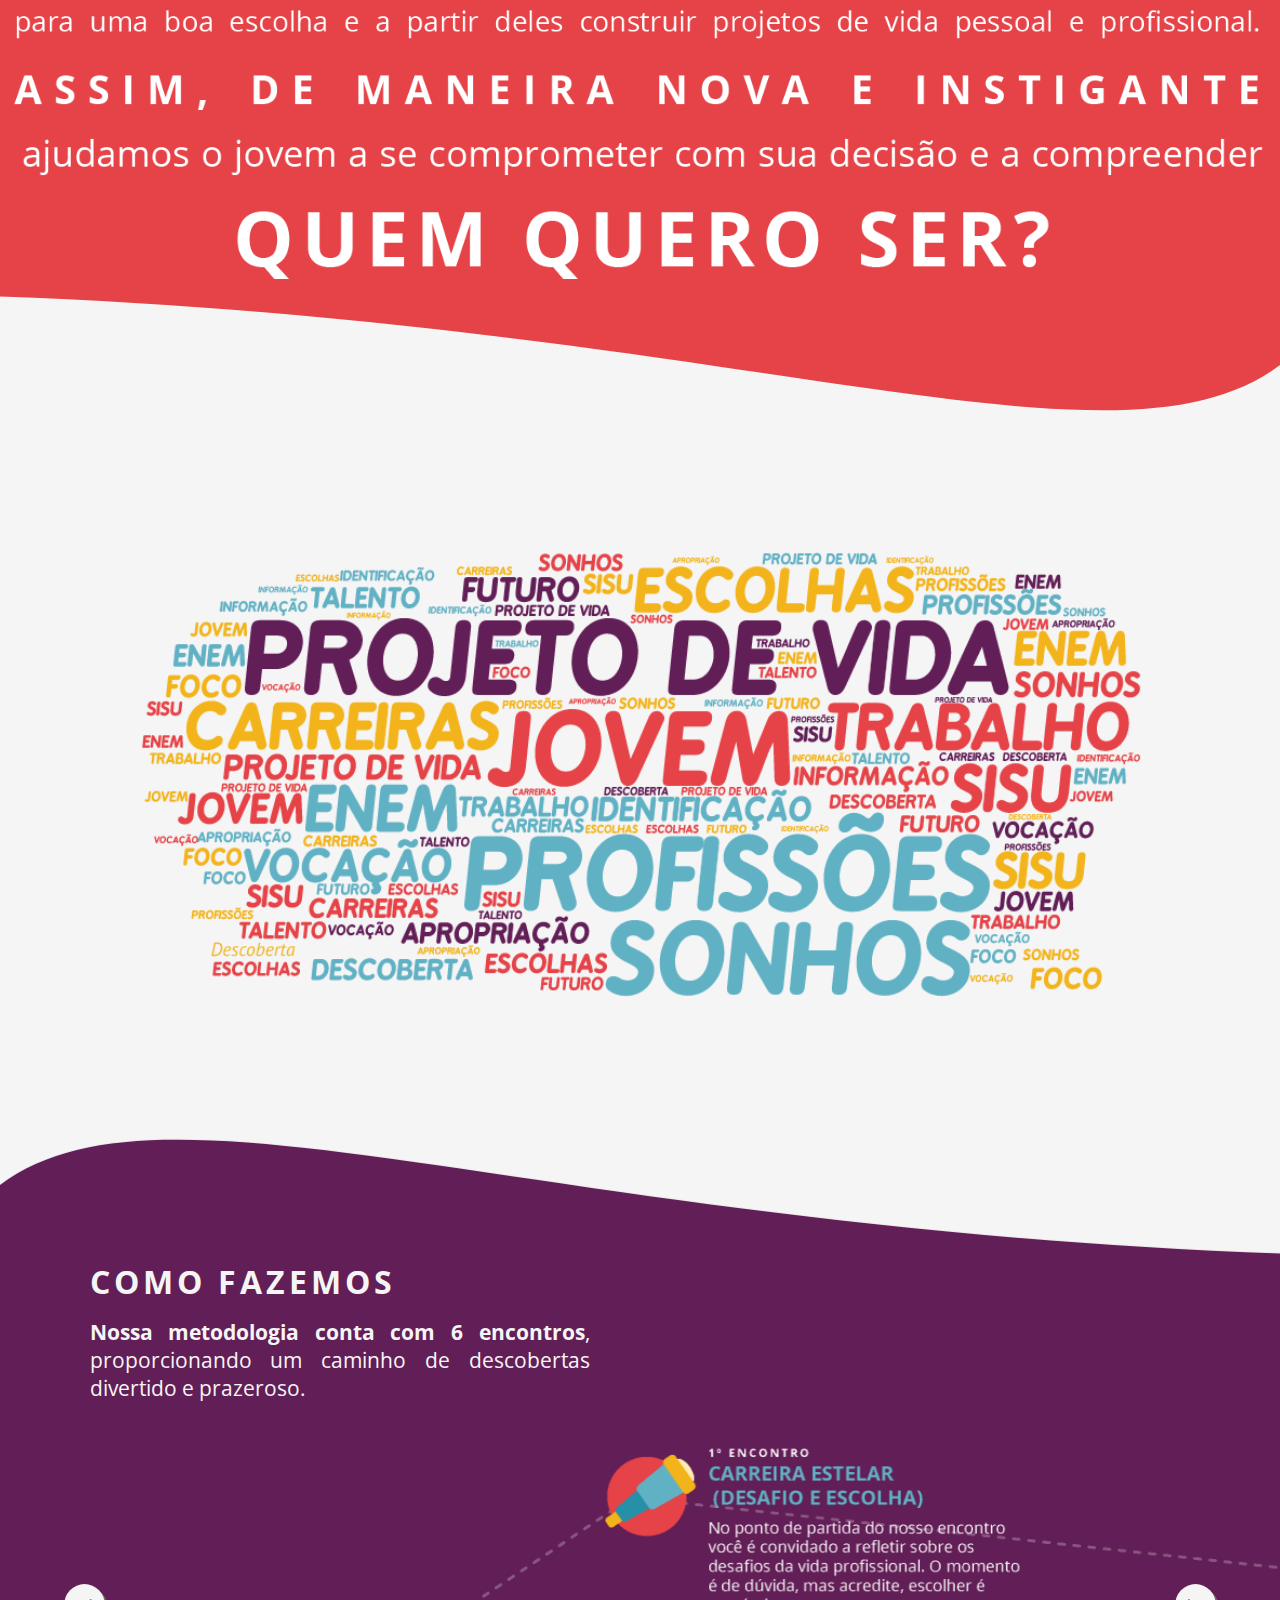
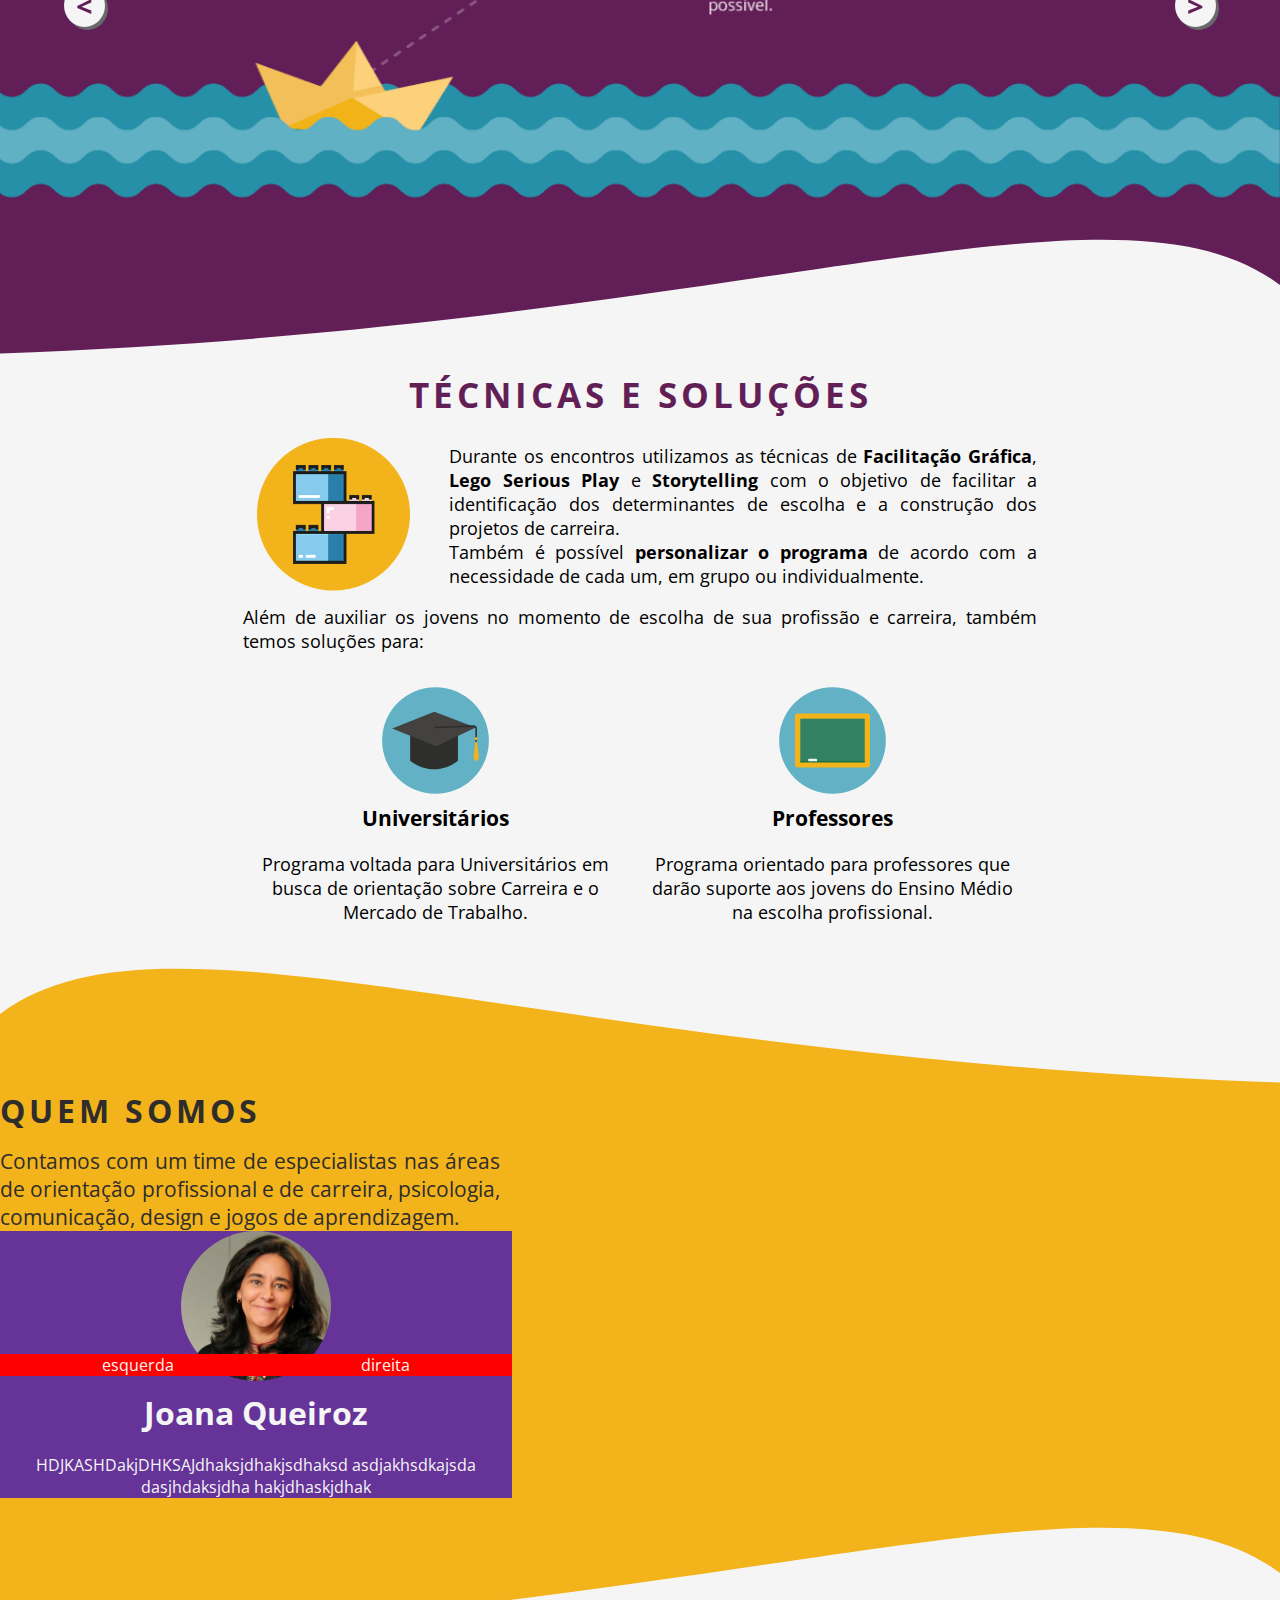
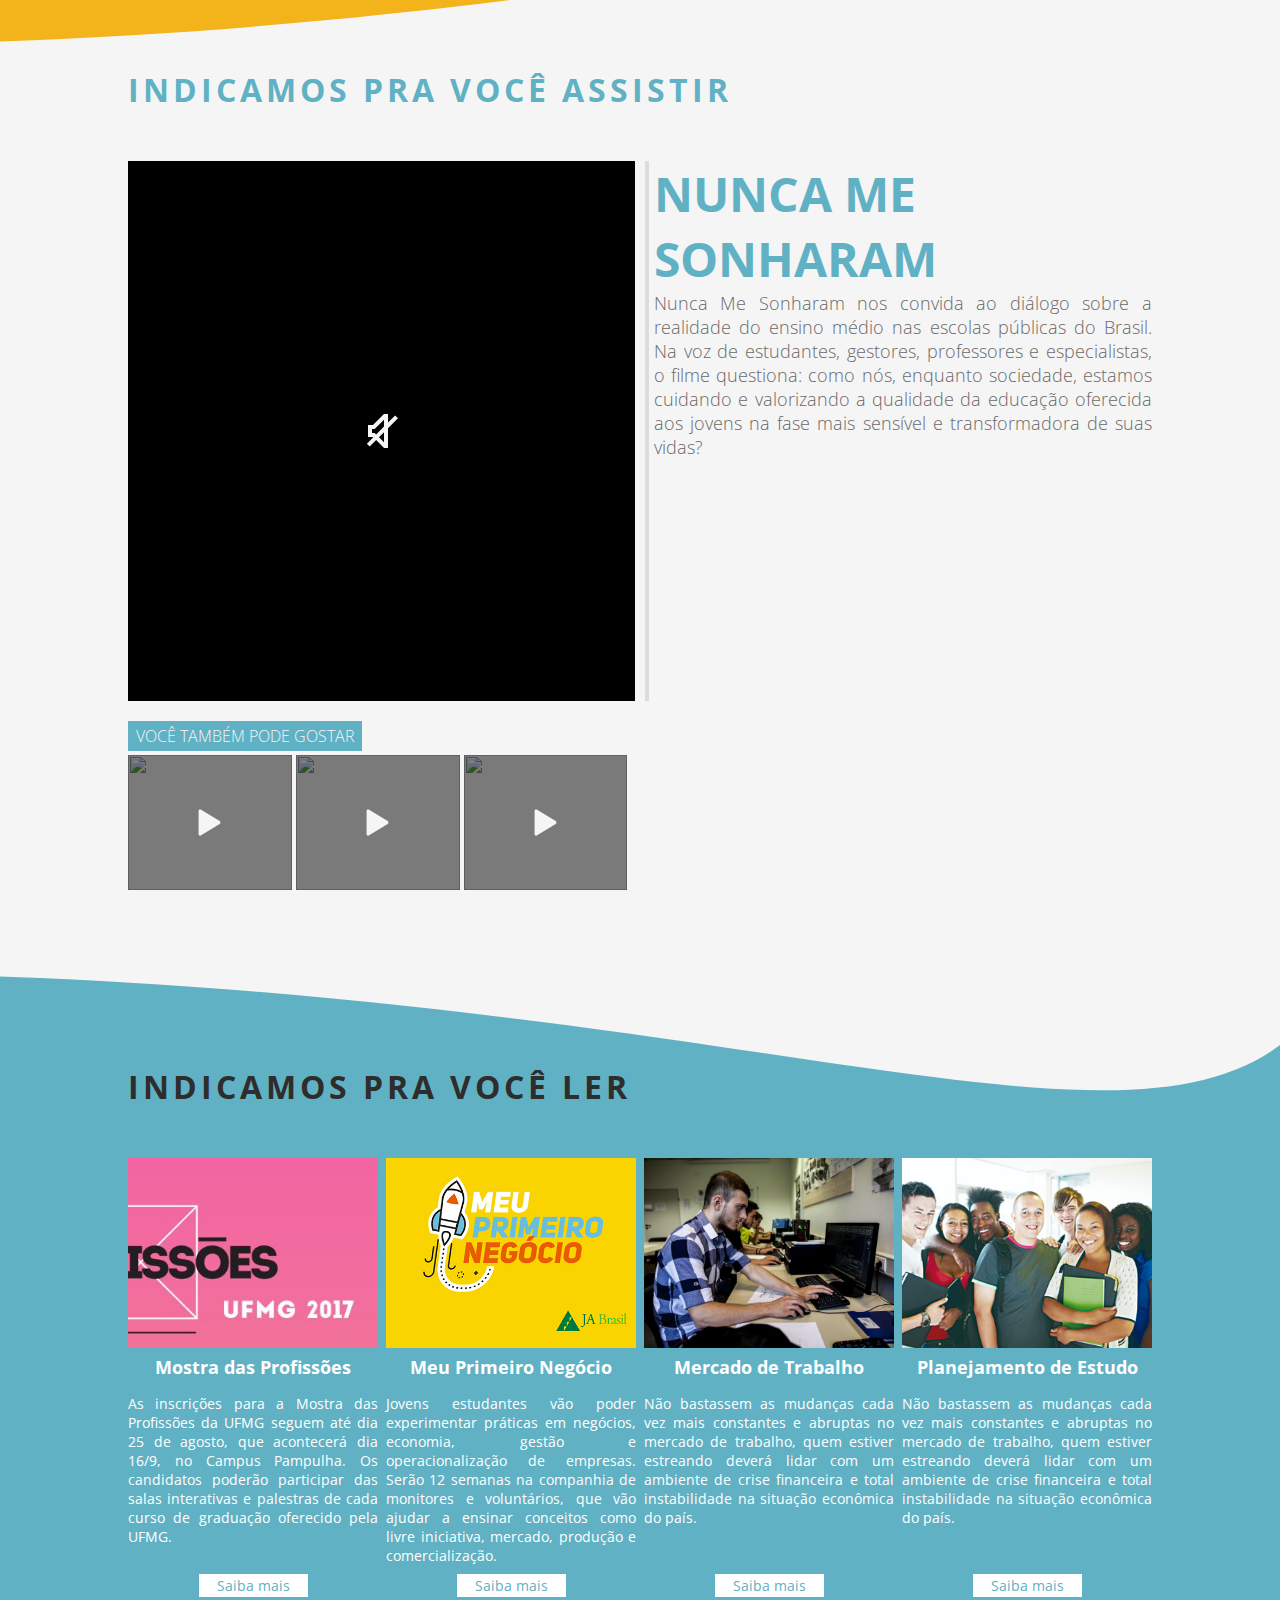
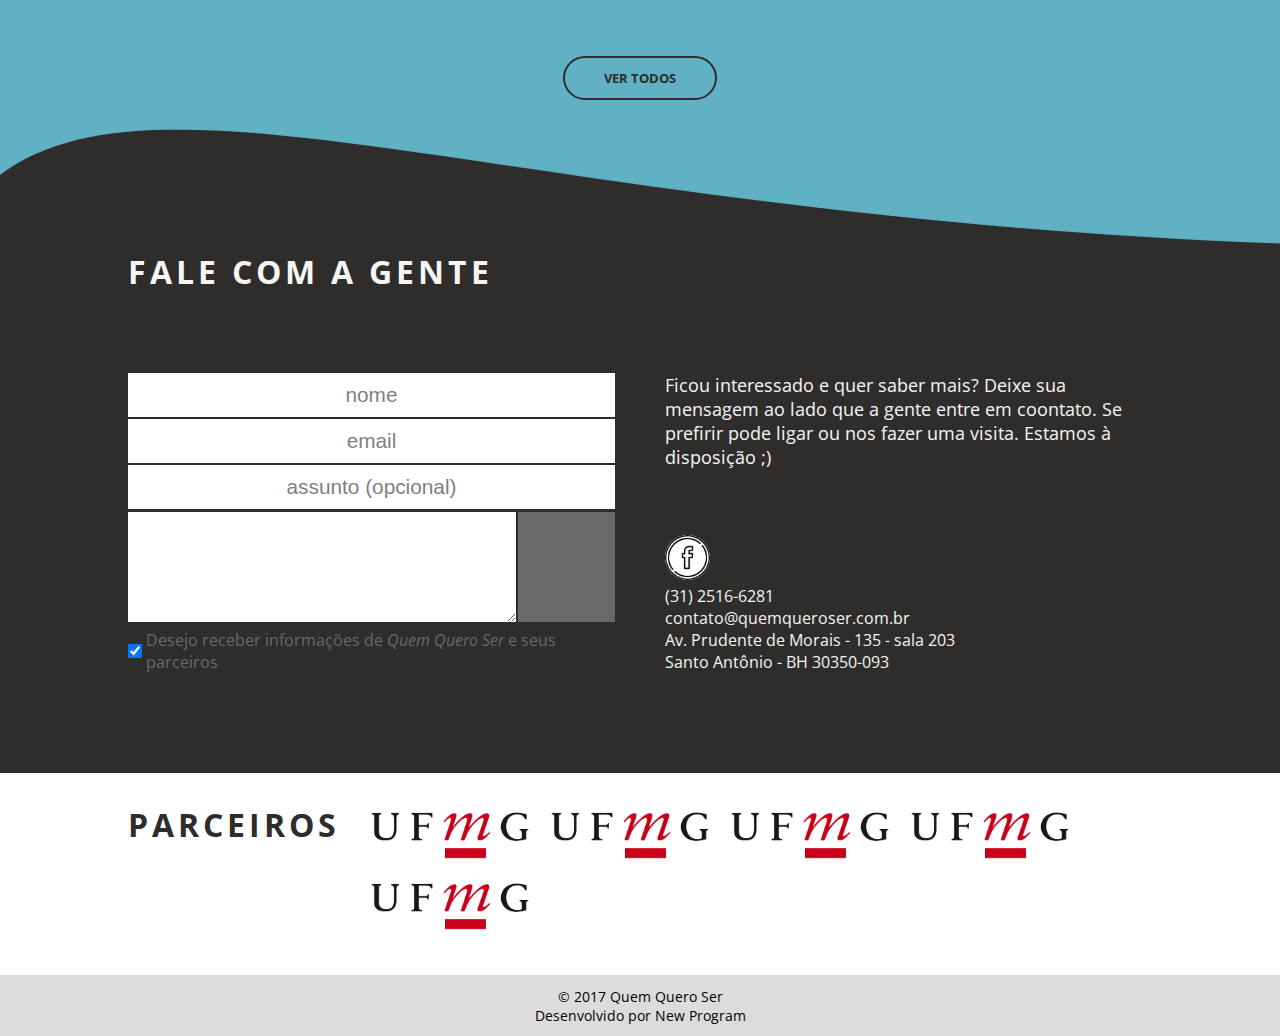
==== commit 01472e6f: "Manifesto (img vers.)" ====
--- a/Main/index.html
+++ b/Main/index.html
@@ -91,7 +91,7 @@
                 <!-- <svg>
                     <line x1="0" y1="0" x2="100%" y2="0" />
                 </svg> -->
-                <section class="content">
+                <section class="container center_child">
                     <img src="img/Index/manifesto/manifesto.png" alt="">
                 </section>
                 <!-- <p id="att">Quem Quero Ser</p> -->
--- a/Main/css/index.css
+++ b/Main/css/index.css
@@ -68,7 +68,7 @@
 /*------------MANIFESTO-----------------*/
 
 #Manifesto {
-    padding: 9vh 20vw 0px 20vw;
+    padding-top: 9vh;
     box-sizing: content-box;
     background: #e54347;
     position: relative;
@@ -98,15 +98,16 @@
 
 }
 
-#Manifesto .content {
-    width: 100%;
-    overflow: hidden;
-}
-
-#Manifesto .content > img {
-    width: 100%;
-    height: 90vh
-}
+#Manifesto .container {
+    width: 100%;
+    box-sizing: border-box;
+}
+
+#Manifesto .container > img {
+    max-width: 100%;
+}
+
+
 
 /*------------NUVEM-----------------*/
 
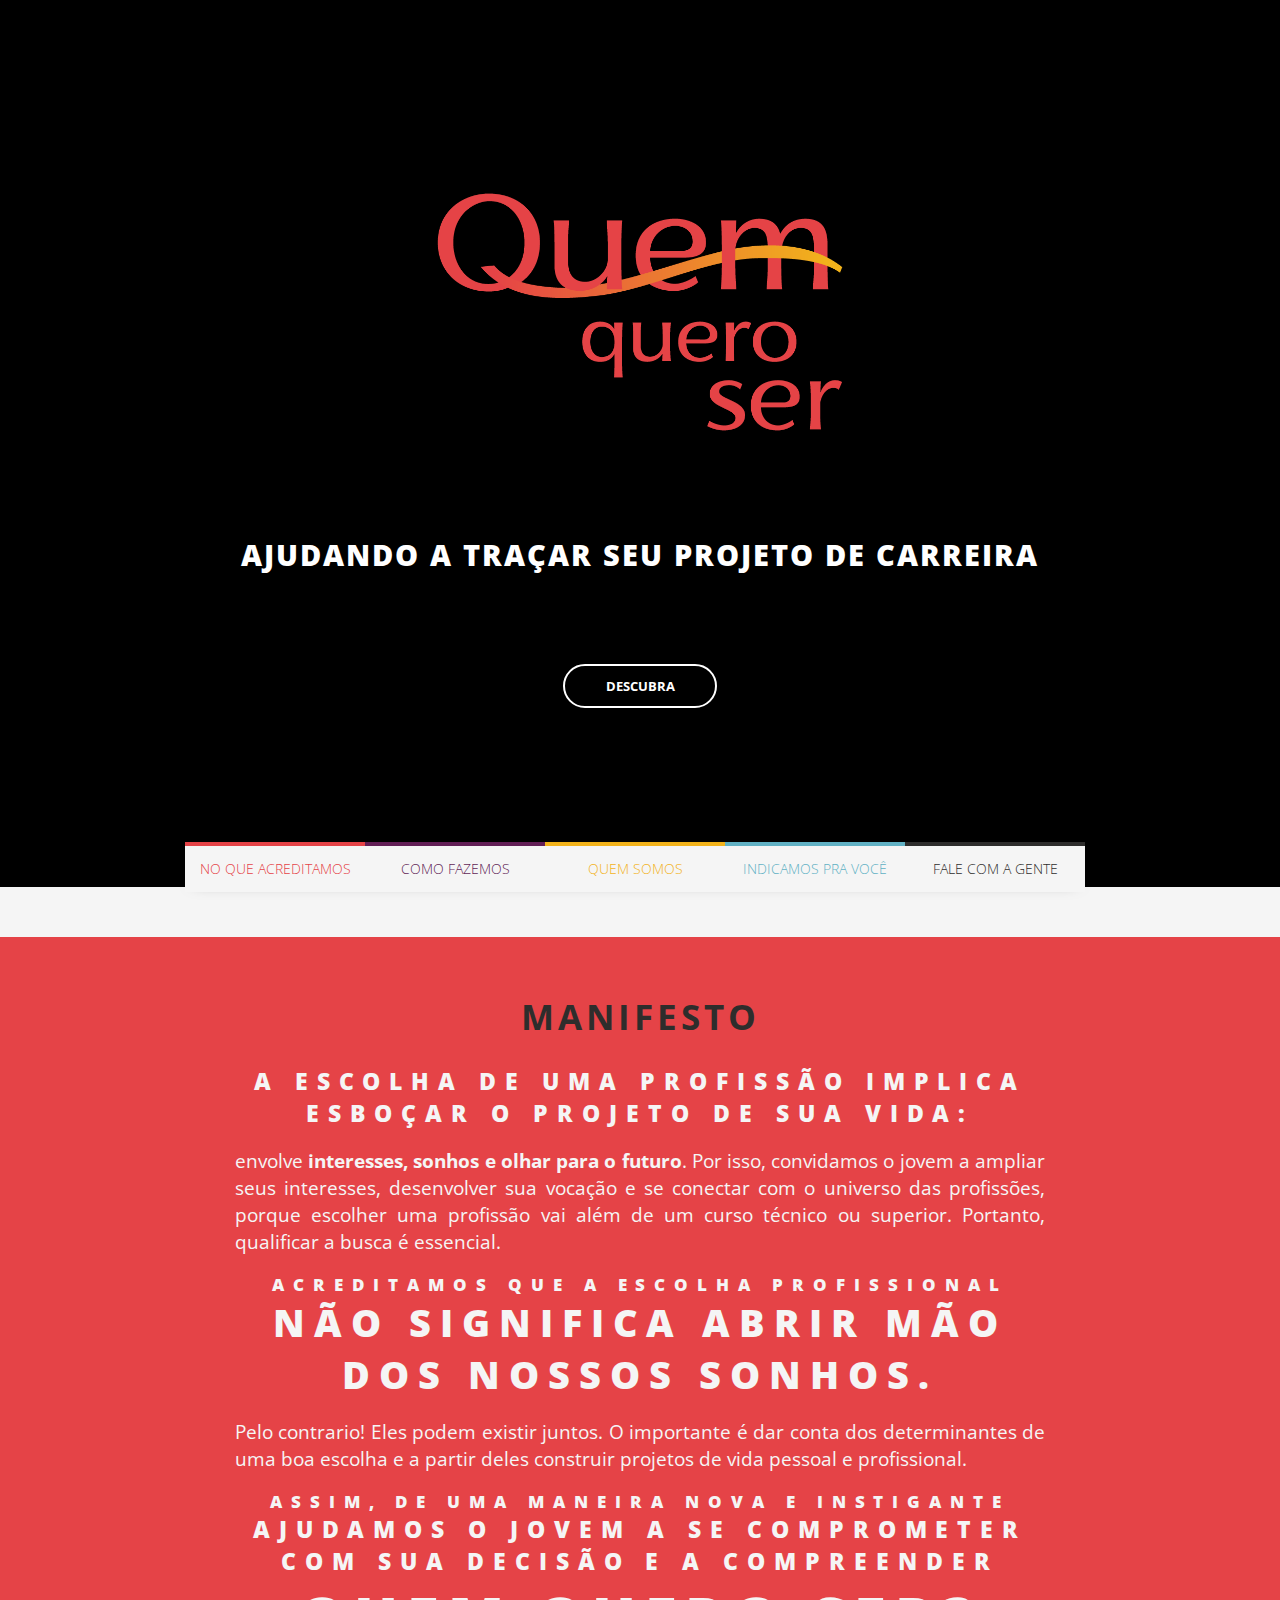
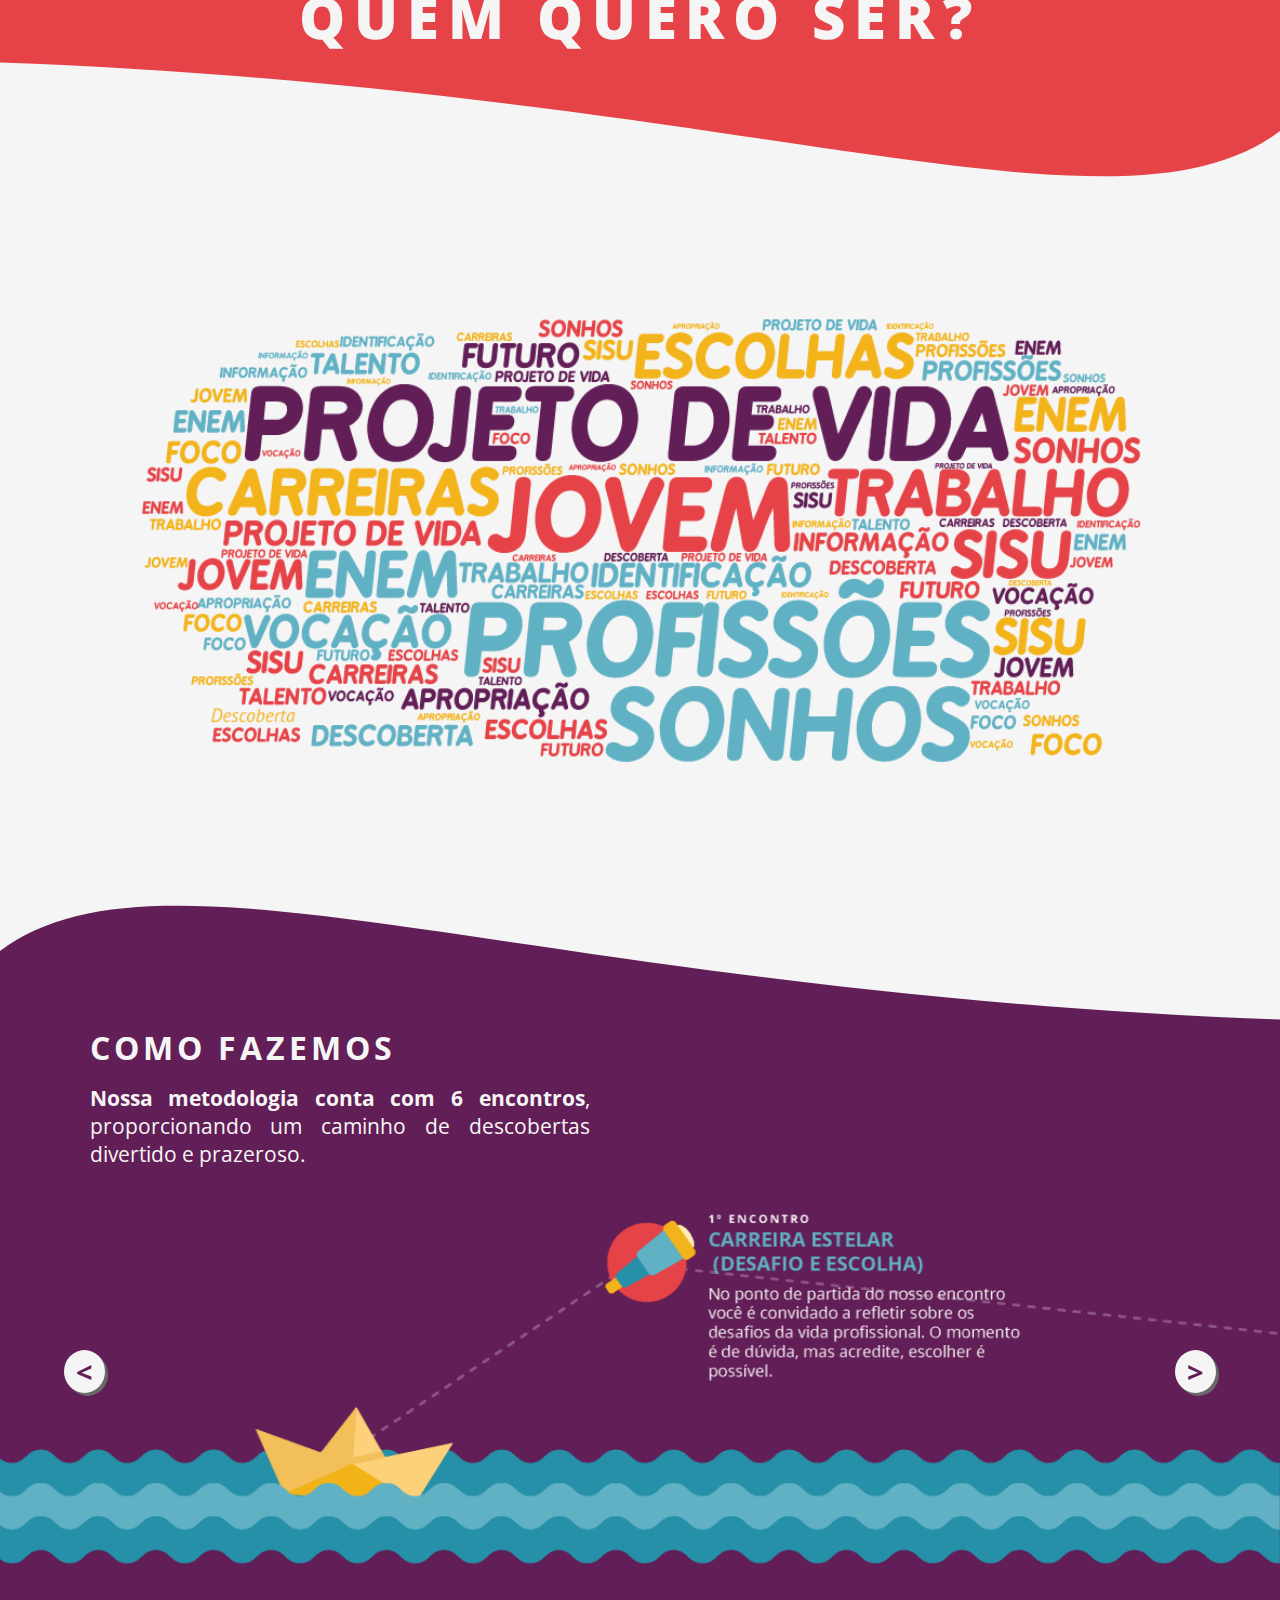
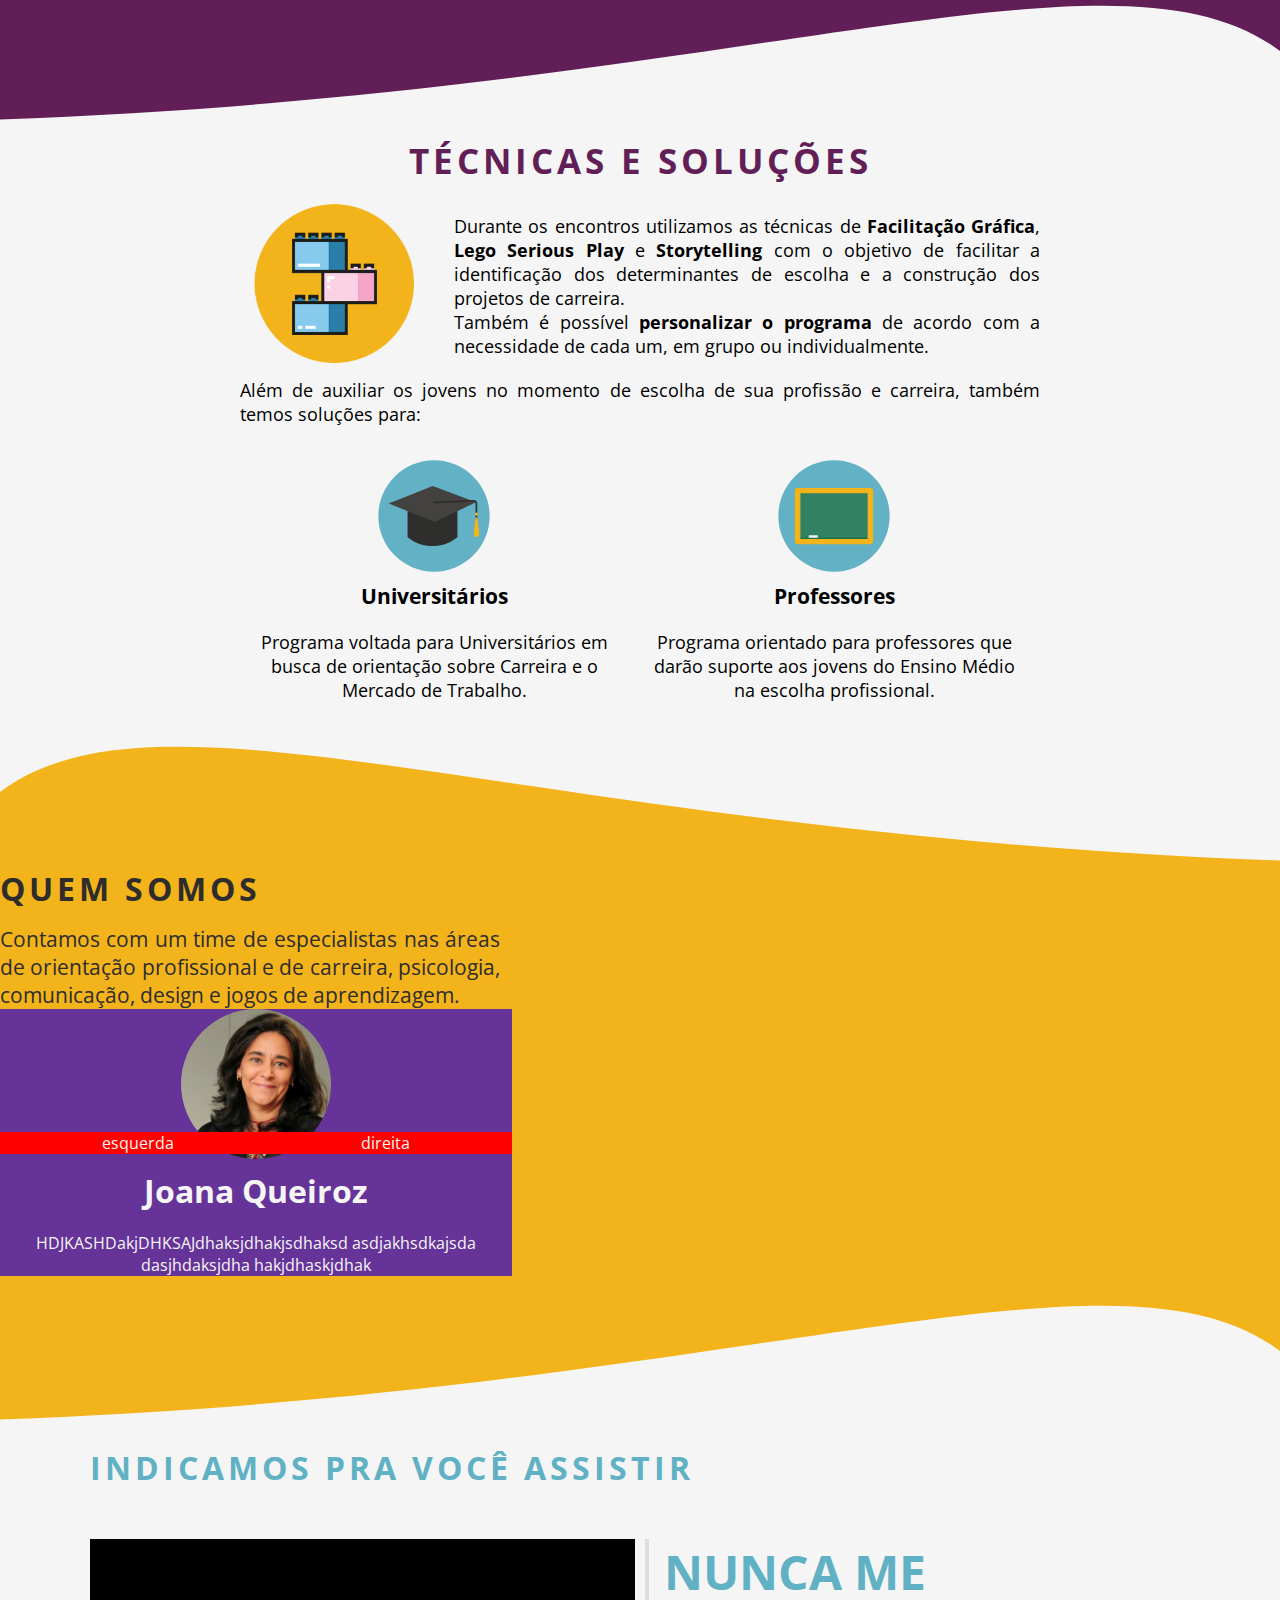
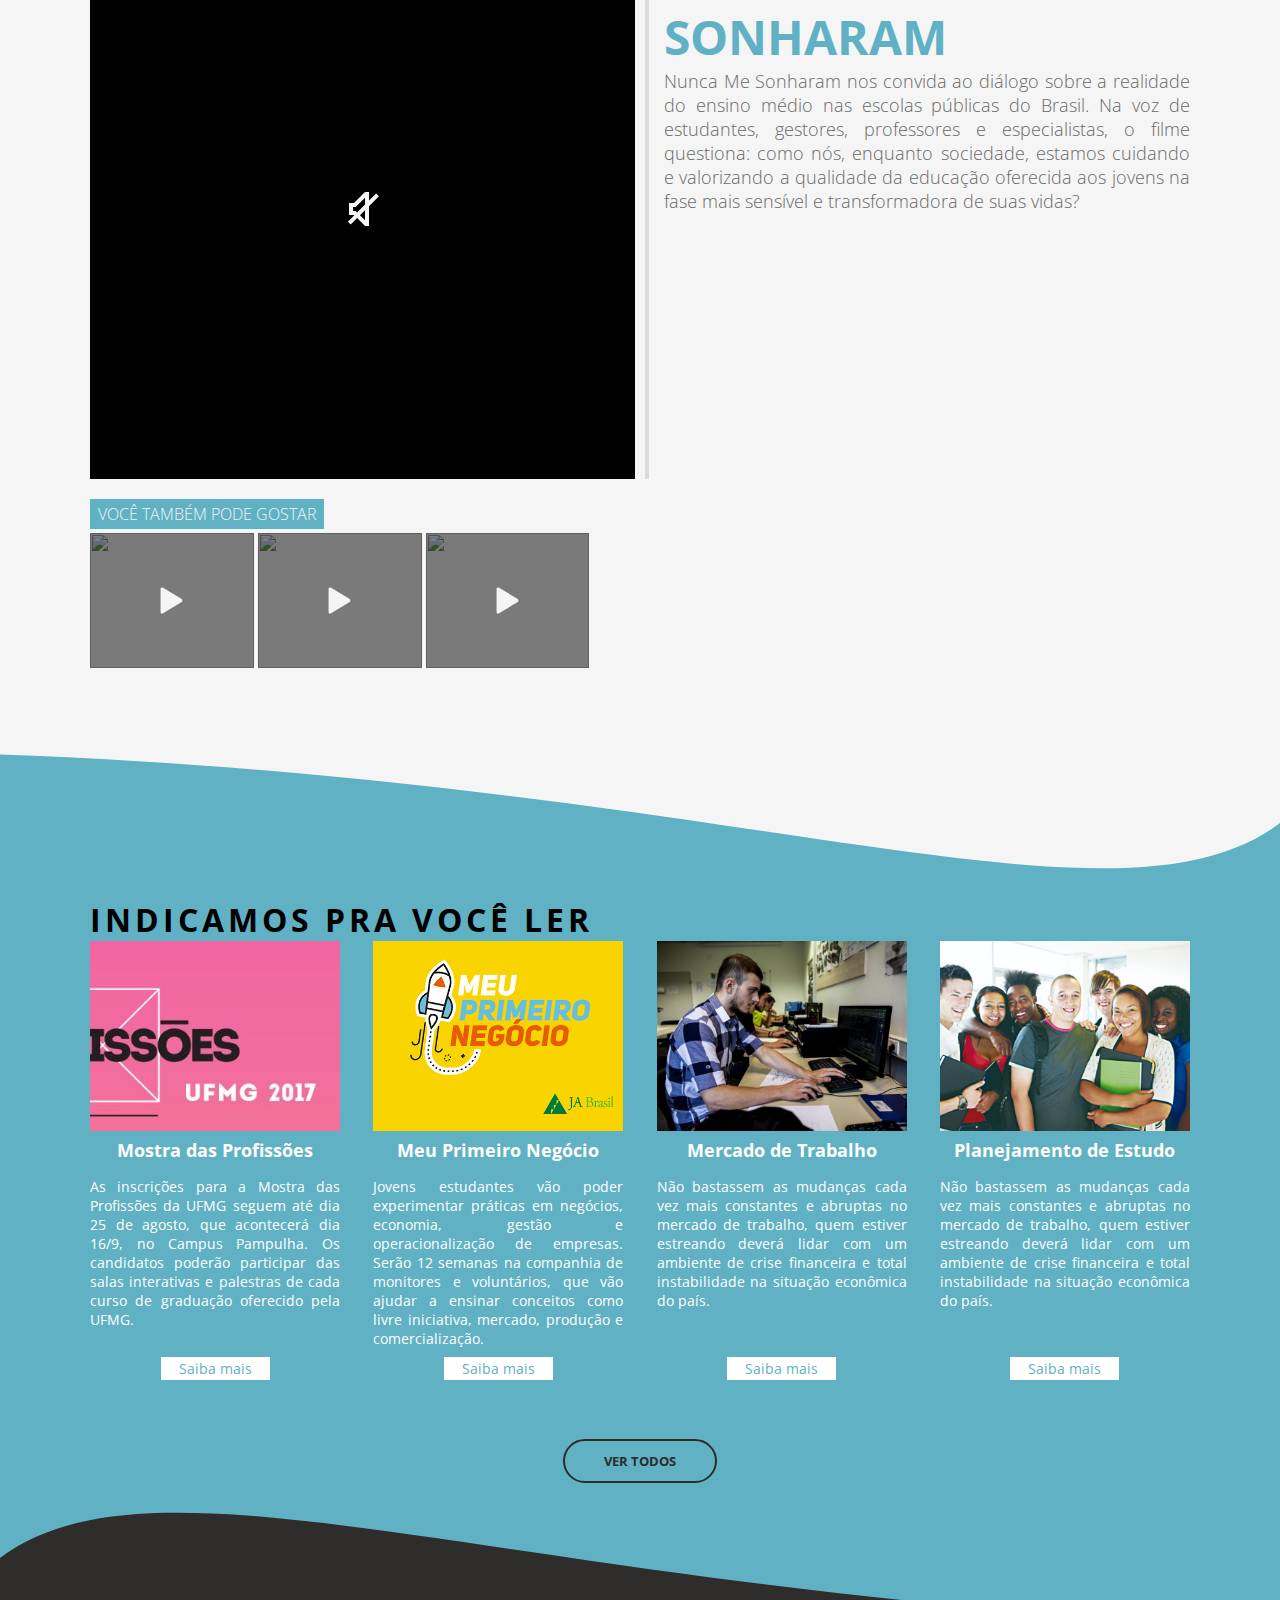
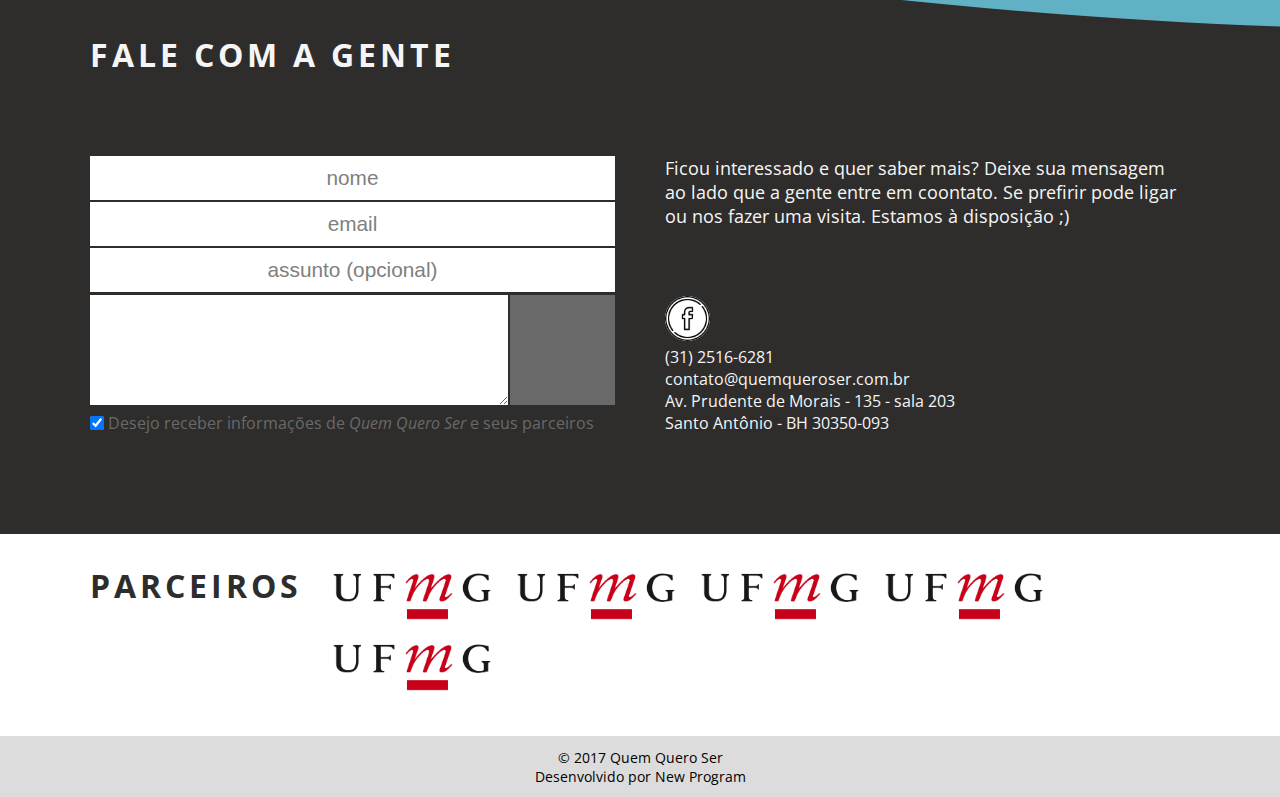
==== commit 3beb6e33: "save" ====
--- a/Main/index.html
+++ b/Main/index.html
@@ -91,45 +91,64 @@
                 <!-- <svg>
                     <line x1="0" y1="0" x2="100%" y2="0" />
                 </svg> -->
+
                 <section class="container center_child">
-                    <img src="img/Index/manifesto/manifesto.png" alt="">
+                    <p class="p_destaque">A escolha de uma profissão implica esboçar o projeto de sua vida:</p>
+                    <p>
+                        envolve <b>interesses, sonhos e olhar para o futuro</b>. Por isso, convidamos o jovem a ampliar seus interesses, desenvolver sua vocação e se conectar com o universo das profissões, porque escolher uma profissão vai além de um curso técnico ou superior. Portanto, qualificar a busca é essencial.
+                    </p>
+                    <p class="p_destaque">ACREDITAMOS QUE A ESCOLHA PROFISSIONAL</p>
+
+                    <p class="p_destaque">NÃO SIGNIFICA ABRIR MÃO DOS NOSSOS SONHOS.</p>
+
+                    <p>
+
+                        Pelo contrario! Eles podem existir juntos. O importante é dar conta dos determinantes de uma boa escolha e a partir deles construir projetos de vida pessoal e profissional.
+
+                    </p>
+                    <p class="p_destaque">Assim, de uma maneira nova e instigante</p>
+                    <p class="p_destaque">ajudamos o jovem a se comprometer com sua decisão e a compreender</p>
+
+                    <p class="p_destaque">QUEM QUERO SER?</p>
+
                 </section>
-                <!-- <p id="att">Quem Quero Ser</p> -->
             </section>
-
-            <svg class="onda t_r" style="fill:#e54347" viewBox="0 0 50 50" preserveAspectRatio="xMinYMin meet">
-                <path d="M0,25 C60,70 200,0 500,1 L10000,00 L0,0 Z"/>
-            </svg>
-
-            <section id="Nuvem" class="center_child">
-                <img src="img/Index/nuvem/nuvem.png" alt="">
-            </section>
-        </section>
-
-        <section id="Metodos">
-            <svg class="onda b_l" style="fill: #621e56" viewBox="0 0 50 50" preserveAspectRatio="xMinYMin meet">
-                <path d="M0,25 C60,70 200,0 500,1 L10000,00 L0,0 Z"/>
-            </svg>
-            <div class="aba">
-                <h1 class="titulo">Como fazemos</h1>
-                <p class="desc"><b>Nossa metodologia conta com 6 encontros</b>, proporcionando um caminho de descobertas divertido e prazeroso.</p>
-            </div>
-
-            <div id="caminho">
-                <div id="caminho_controls" class="center_child"></div>
-                <div class="owl-carousel">
-                    <img src="img/Index/metodos/01.png" alt="">
-                    <img src="img/Index/metodos/02.png" alt="">
-                    <img src="img/Index/metodos/03.png" alt="">
-                    <img src="img/Index/metodos/04.png" alt="">
-                </div>
-            </div>
-
-
-            <svg class="onda b_r" style="fill:whitesmoke; background-color: #621e56" viewBox="0 0 50 50" preserveAspectRatio="xMinYMin meet">
-                    <path d="M0,25 C60,70 200,0 500,1 L10000,00 L0,0 Z"/>
-                </svg>
-            <section id="Modulos">
+        </section>
+
+        <svg class="onda t_r" style="fill:#e54347" viewBox="0 0 50 50" preserveAspectRatio="xMinYMin meet">
+                <path d="M0,25 C60,70 200,0 500,1 L10000,00 L0,0 Z"/>
+            </svg>
+
+        <section id="Nuvem" class="center_child">
+            <img src="img/Index/nuvem/nuvem.png" alt="">
+        </section>
+    </section>
+
+    <section id="Metodos">
+        <svg class="onda b_l" style="fill: #621e56" viewBox="0 0 50 50" preserveAspectRatio="xMinYMin meet">
+                <path d="M0,25 C60,70 200,0 500,1 L10000,00 L0,0 Z"/>
+            </svg>
+        <div class="aba">
+            <h1 class="titulo">Como fazemos</h1>
+            <p class="desc"><b>Nossa metodologia conta com 6 encontros</b>, proporcionando um caminho de descobertas divertido e prazeroso.</p>
+        </div>
+
+        <div id="caminho">
+            <div id="caminho_controls" class="center_child"></div>
+            <div class="owl-carousel">
+                <img src="img/Index/metodos/01.png" alt="">
+                <img src="img/Index/metodos/02.png" alt="">
+                <img src="img/Index/metodos/03.png" alt="">
+                <img src="img/Index/metodos/04.png" alt="">
+            </div>
+        </div>
+
+
+        <svg class="onda b_r" style="fill:whitesmoke; background-color: #621e56" viewBox="0 0 50 50" preserveAspectRatio="xMinYMin meet">
+            <path d="M0,25 C60,70 200,0 500,1 L10000,00 L0,0 Z"/>
+        </svg>
+        <section id="Modulos">
+            <div class="wrapper">
                 <h1 class="titulo">TÉCNICAS E SOLUÇÕES</h1>
                 <div class="single_modulo">
                     <img src="img/_others/icons/lego.png" alt="">
@@ -150,41 +169,43 @@
                         <p>Programa orientado para professores que darão suporte aos jovens do Ensino Médio na escolha profissional.</p>
                     </div>
                 </div>
-            </section>
-        </section>
-
-        <section id="Equipe">
-            <svg class="onda b_l" style="fill:#f3b31b; background-color: whitesmoke" viewBox="0 0 50 50" preserveAspectRatio="xMinYMin meet">
-                <path d="M0,25 C60,70 200,0 500,1 L10000,00 L0,0 Z"/>
-            </svg>
-
-            <div class="container">
-                <div class="aba">
-                    <h1 class="titulo">Quem Somos</h1>
-                    <p class="desc">Contamos com um time de especialistas nas áreas de orientação profissional e de carreira, psicologia, comunicação, design e jogos de aprendizagem.</p>
-                </div>
-
-                <div class="container center_child">
-                    <div id="membros_controls">
-                        <p>esquerda</p>
-                        <p>direita</p>
-                    </div>
-                    <div class="membro center_child">
-                        <img src="img/Index/equipe/Joana%20Queiroz.jpg" alt="">
-                        <h1>Joana Queiroz</h1>
-                        <p>HDJKASHDakjDHKSAJdhaksjdhakjsdhaksd asdjakhsdkajsda dasjhdaksjdha hakjdhaskjdhak</p>
-                    </div>
-                </div>
-            </div>
-        </section>
-
-
-        <section id="Recomendados">
-            <svg class="onda b_r" style="fill:whitesmoke; background-color: #f3b31b" viewBox="0 0 50 50" preserveAspectRatio="xMinYMin meet">
-                <path d="M0,25 C60,70 200,0 500,1 L10000,00 L0,0 Z"/>
-            </svg>
-
-            <section id="Videos">
+            </div>
+        </section>
+    </section>
+
+    <section id="Equipe">
+        <svg class="onda b_l" style="fill:#f3b31b; background-color: whitesmoke" viewBox="0 0 50 50" preserveAspectRatio="xMinYMin meet">
+                <path d="M0,25 C60,70 200,0 500,1 L10000,00 L0,0 Z"/>
+            </svg>
+
+        <div class="container">
+            <div class="aba">
+                <h1 class="titulo">Quem Somos</h1>
+                <p class="desc">Contamos com um time de especialistas nas áreas de orientação profissional e de carreira, psicologia, comunicação, design e jogos de aprendizagem.</p>
+            </div>
+
+            <div class="container center_child">
+                <div id="membros_controls">
+                    <p>esquerda</p>
+                    <p>direita</p>
+                </div>
+                <div class="membro center_child">
+                    <img src="img/Index/equipe/Joana%20Queiroz.jpg" alt="">
+                    <h1>Joana Queiroz</h1>
+                    <p>HDJKASHDakjDHKSAJdhaksjdhakjsdhaksd asdjakhsdkajsda dasjhdaksjdha hakjdhaskjdhak</p>
+                </div>
+            </div>
+        </div>
+    </section>
+
+
+    <section id="Recomendados">
+        <svg class="onda b_r" style="fill:whitesmoke; background-color: #f3b31b" viewBox="0 0 50 50" preserveAspectRatio="xMinYMin meet">
+                <path d="M0,25 C60,70 200,0 500,1 L10000,00 L0,0 Z"/>
+            </svg>
+
+        <section id="Videos">
+            <div class="wrapper">
                 <h1 class="titulo">INDICAMOS PRA VOCÊ ASSISTIR</h1>
                 <div class="container">
                     <div id="v_left">
@@ -224,15 +245,16 @@
                         <!-- 5 no total -->
                     </div>
                 </div>
-            </section>
-
-
-            <section id="Artigos">
-                <svg class="onda t_r" style="fill:whitesmoke" viewBox="0 0 50 50" preserveAspectRatio="xMinYMin meet">
+            </div>
+        </section>
+
+
+        <section id="Artigos">
+            <svg class="onda t_r" style="fill:whitesmoke" viewBox="0 0 50 50" preserveAspectRatio="xMinYMin meet">
                     <path d="M0,25 C60,70 200,0 500,1 L10000,00 L0,0 Z"/>
                 </svg>
+            <div class="wrapper">
                 <h1 class="titulo">INDICAMOS PRA VOCÊ LER</h1>
-
                 <div class="container">
                     <div class="artigo">
                         <img class="artigo_thumb" src="img/Index/artigos/thumb_1.jpg" alt="">
@@ -261,17 +283,18 @@
                 </div>
 
                 <a href="all.html" class="btn center_child center_X">ver todos</a>
-            </section>
-        </section>
-
-
-        <section id="Contato">
-            <svg class="onda b_l" style="fill: #2e2d2c" viewBox="0 0 50 50" preserveAspectRatio="xMinYMin meet">
-                <path d="M0,25 C60,70 200,0 500,1 L10000,00 L0,0 Z"/>
-            </svg>
-
+            </div>
+        </section>
+    </section>
+
+
+    <section id="Contato">
+        <svg class="onda b_l" style="fill: #2e2d2c; background-color: #61b1c4" viewBox="0 0 50 50" preserveAspectRatio="xMinYMin meet">
+                <path d="M0,25 C60,70 200,0 500,1 L10000,00 L0,0 Z"/>
+        </svg>
+
+        <div class="wrapper">
             <h1 class="titulo">Fale com a gente</h1>
-
             <div class="container">
                 <div id="c_left">
                     <!--  <div id="email_icon">
@@ -294,8 +317,6 @@
 
                         <p id="msgErro">*mensagem de erro</p>
                     </form>
-
-
                 </div>
 
                 <div id="c_right">
@@ -315,9 +336,11 @@
                 <path d="M0,25 C60,70 200,0 500,1 L10000,00 L0,0 Z"/>
             </svg>
              -->
-        </section>
-
-        <section id="Parceiros">
+        </div>
+    </section>
+
+    <section id="Parceiros">
+        <div class="wrapper">
             <h1 class="titulo">PARCEIROS</h1>
             <div class="container">
                 <img src="img/Index/parceiros/ufmg.png" alt="">
@@ -326,11 +349,12 @@
                 <img src="img/Index/parceiros/ufmg.png" alt="">
                 <img src="img/Index/parceiros/ufmg.png" alt="">
             </div>
-        </section>
-        <footer id="Footer" class="center_child">
-            <p>© 2017 Quem Quero Ser</p>
-            <p> Desenvolvido por <a href="">New Program</a></p>
-        </footer>
+        </div>
+    </section>
+    <footer id="Footer" class="center_child">
+        <p>© 2017 Quem Quero Ser</p>
+        <p> Desenvolvido por <a href="">New Program</a></p>
+    </footer>
     </section>
 
 </body>
--- a/Main/css/index.css
+++ b/Main/css/index.css
@@ -35,7 +35,7 @@
     color: white;
     font-size: 1.8em;
     font-weight: 900;
-    margin: 50px 0;
+    margin: 10vh 0;
     letter-spacing: 2px;
     text-align: center;
 }
@@ -69,10 +69,14 @@
 
 #Manifesto {
     padding-top: 9vh;
+    /*  padding: 9vh 20vw 0px 20vw; */
     box-sizing: content-box;
     background: #e54347;
     position: relative;
-    transition: padding 0.5s
+    /* transition: padding 0.5s; */
+    font-size: 1.2em;
+    text-align: justify;
+    color: whitesmoke
 }
 
 #Manifesto > h1 {
@@ -80,7 +84,6 @@
     font-size: 1.8em;
     text-align: center;
     /* text-shadow: 1px 1px teal */
-
     padding: 25px 0
 }
 
@@ -98,16 +101,83 @@
 
 }
 
-#Manifesto .container {
-    width: 100%;
-    box-sizing: border-box;
-}
-
-#Manifesto .container > img {
-    max-width: 100%;
-}
-
-
+#Manifesto .container > p {
+    max-width: 810px
+}
+
+#Manifesto .container > p:not(.p_destaque) {
+    padding: 18px 0;
+}
+
+#Manifesto .container > .p_destaque {
+    font-weight: 900;
+    font-size: 1.2em;
+    letter-spacing: 0.7vw;
+    text-align: center;
+    text-transform: uppercase;
+}
+
+#Manifesto .p_destaque:nth-child(1) {
+    font-size: 1.2em;
+}
+
+#Manifesto .p_destaque:nth-child(3) {
+    font-size: 0.9em;
+}
+
+#Manifesto .p_destaque:nth-child(4) {
+    font-size: 2em;
+}
+
+#Manifesto .p_destaque:nth-child(6) {
+    font-size: 0.9em;
+}
+
+#Manifesto .p_destaque:nth-child(7) {
+    font-size: 1.2em;
+}
+
+#Manifesto .p_destaque:last-child {
+    font-size: 3em;
+}
+
+@media (max-width: 900px) {
+    #Manifesto {
+        padding: 9vh 5vw 0px 5vw;
+    }
+}
+
+@media (max-width: 500px) {
+    #Manifesto .container > .p_destaque {
+        text-align: justify;
+    }
+}
+
+/* @media (max-width: 900px) {
+    breakpoint
+    #Manifesto {
+        padding: 9vh 15vw 0px 15vw;
+    }
+
+    #Manifesto .p_destaque:nth-child(n) {
+        text-align: justify
+    }
+}
+
+@media (max-width: 600px) {
+    breakpoint
+    #Manifesto {
+        padding: 9vh 5vw 0px 5vw;
+    }
+    #Manifesto .p_destaque:nth-child(n) {
+        text-align: justify
+    }
+    #Manifesto .p_destaque:last-child {
+        text-align: left
+    }
+}
+
+ */
 
 /*------------NUVEM-----------------*/
 
@@ -141,11 +211,11 @@
     position: relative
 }
 
-.owl-carousel{
+.owl-carousel {
     cursor: all-scroll
 }
 
-#caminho_controls{
+#caminho_controls {
     height: 100%;
     width: 100%;
     flex-flow: row;
@@ -161,8 +231,8 @@
     position: absolute;
 }
 
-#caminho_controls>div {
-	cursor: pointer;
+#caminho_controls > div {
+    cursor: pointer;
     background-color: whitesmoke;
     border-radius: 100%;
 
@@ -171,23 +241,24 @@
     z-index: 2
 }
 
-#caminho_controls>div:active{
+#caminho_controls > div:active {
     box-shadow: none
 }
 
 /*------------MÓDULOS-----------------*/
 
 #Modulos {
-    width: 100%;
     background-color: whitesmoke;
-    box-sizing: border-box;
-    padding: 0 19vw;
+    /* padding: 0 19vw; */
     text-align: justify;
-
     font-size: 1.1em;
 }
 
-#Modulos > h1 {
+#Modulos > .wrapper {
+	max-width: 800px
+}
+
+#Modulos > .wrapper > h1 {
     color: #621e56;
 
     text-align: center;
@@ -200,11 +271,11 @@
 }
 
 .single_modulo > img {
-    width: 15vw;
+    width: 200px;
     padding-right: 14px
 }
 
-#Modulos > .container {
+#Modulos > .wrapper> .container {
     display: flex;
     text-align: center;
     margin-top: 15px;
@@ -216,7 +287,7 @@
 }
 
 .modulo > img {
-    width: 9vw
+    width: 120px
 }
 
 .modulo > h1 {
@@ -299,28 +370,29 @@
 
 /*------------RECOMENDADOS-----------------*/
 
-
+.wrapper {
+    max-width: 1100px;
+    padding: 0 2vw;
+    margin: auto
+}
 
 /*------------VIDEO-----------------*/
 
 #Videos {
     font-weight: 100;
-    box-sizing: content-box;
-    padding: 0 10vw;
     padding-bottom: 80px;
     background-color: whitesmoke;
 }
 
-#Videos h1 {
+#Videos > .wrapper h1 {
     color: #61b1c4;
 }
 
-#Videos > h1 {
+#Videos > .wrapper > h1 {
     padding: 20px 0 50px 0
 }
 
-
-#Videos > .container {
+#Videos > .wrapper > .container {
     margin: auto;
     display: flex;
     min-height: 60vh;
@@ -359,6 +431,10 @@
     margin-left: 10px
 }
 
+#video_infos {
+    margin-left: 10px
+}
+
 #video_titulo {
     font-size: 1.5em;
     text-transform: uppercase
@@ -367,7 +443,7 @@
 #video_descricao {
     font-size: 1.1em;
     color: dimgray;
-    text-align: justify
+    text-align: justify;
 }
 
 #outros_videos {
@@ -425,8 +501,8 @@
     height: 35px
 }
 
-@media (max-width: 900px) {
-    /*breakpoint*/
+/* @media (max-width: 900px) {
+    breakpoint
     #Videos {
         display: flex;
         flex-flow: column;
@@ -442,19 +518,14 @@
         height: 70vh;
         width: 100%;
     }
-}
-
+} */
 
 /*------------ARTIGOS-----------------*/
 
 #Artigos {
     background-color: #61b1c4;
-    display: flex;
-    flex-flow: column;
-    position: relative;
     padding-bottom: 150px;
     margin-bottom: -150px;
-
 }
 
 #Artigos > h1 {
@@ -462,12 +533,9 @@
     margin: -50px 0px 50px 10vw
 }
 
-#Artigos > .container {
+#Artigos > .wrapper > .container {
     display: flex;
     justify-content: space-between;
-
-    box-sizing: border-box;
-    padding: 0 10vw;
 }
 
 .artigo {
@@ -501,7 +569,7 @@
 
 .artigo_mais {
     margin-top: 5px;
-	color: #61b1c4;
+    color: #61b1c4;
     box-sizing: border-box;
     padding: 2px 18px;
     background-color: white;
@@ -513,21 +581,22 @@
 }
 
 .artigo_mais:hover {
-	padding: 2px 35%
-}
-
-#Artigos > .btn{
+    padding: 2px 35%
+}
+
+#Artigos > .wrapper > .btn {
     margin-top: 60px;
     color: #2e2d2c;
 }
-#Artigos > .btn:hover {
+
+#Artigos > .wrapper > .btn:hover {
     background-color: #2e2d2c;
     color: white;
 }
 
-
+/*
 @media (max-width: 700px) {
-    /*breakpoint*/
+    breakpoint
     #Artigos > .container {
         flex-flow: column;
         width: 100%;
@@ -540,33 +609,31 @@
     #ver_todos > svg {
         width: 120px;
     }
-}
-
+} */
 
 /*------------CONTATO-----------------*/
 
 #Contato {
-    width: 100%;
     color: whitesmoke;
-    position: relative;
-}
-
-#Contato>h1 {
-    padding-left: 10vw;
+
     background-color: #2e2d2c;
 }
 
-#Contato > .container {
+#Contato > .wrapper {
+    background-color: #2e2d2c;
+}
+
+#Contato > .wrapper > .container {
     display: flex;
     box-sizing: content-box;
-    padding: 80px 10vw;
+    padding: 80px 0;
     padding-bottom: 100px;
 
     background-color: #2e2d2c;
 
 }
 
-#Contato > .container > div {
+#Contato > .wrapper > .container > div {
     width: 50%
 }
 
@@ -681,7 +748,7 @@
 }
 
 #endereco {
-	font-size: 0.9em
+    font-size: 0.9em
 }
 
 .redes {
@@ -695,6 +762,7 @@
     border-radius: 100%
 }
 
+/*
 @media (max-width: 900px) {
     #Contato > .container {
         flex-flow: column-reverse;
@@ -721,27 +789,25 @@
         width: 100%;
         text-align: center
     }
-}
+} */
 
 /*-------------PARCEIROS-------------*/
 
 #Parceiros {
-    padding: 30px 10vw;
-
-    display: flex;
-
-    color: #2e2d2c
-}
-
-#Parceiros > .container {
+    padding: 30px 0;
+    color: #2e2d2c;
+}
+
+#Parceiros > .wrapper {
+	display: flex;
+}
+
+#Parceiros > .wrapper > .container {
     margin-left: 20px;
-    display: table;
-    justify-content: space-around;
-    align-content: space-around
-}
-
-#Parceiros > .container>img {
-	max-width: 180px;
+}
+
+#Parceiros > .wrapper > .container > img {
+    max-width: 180px;
 }
 
 
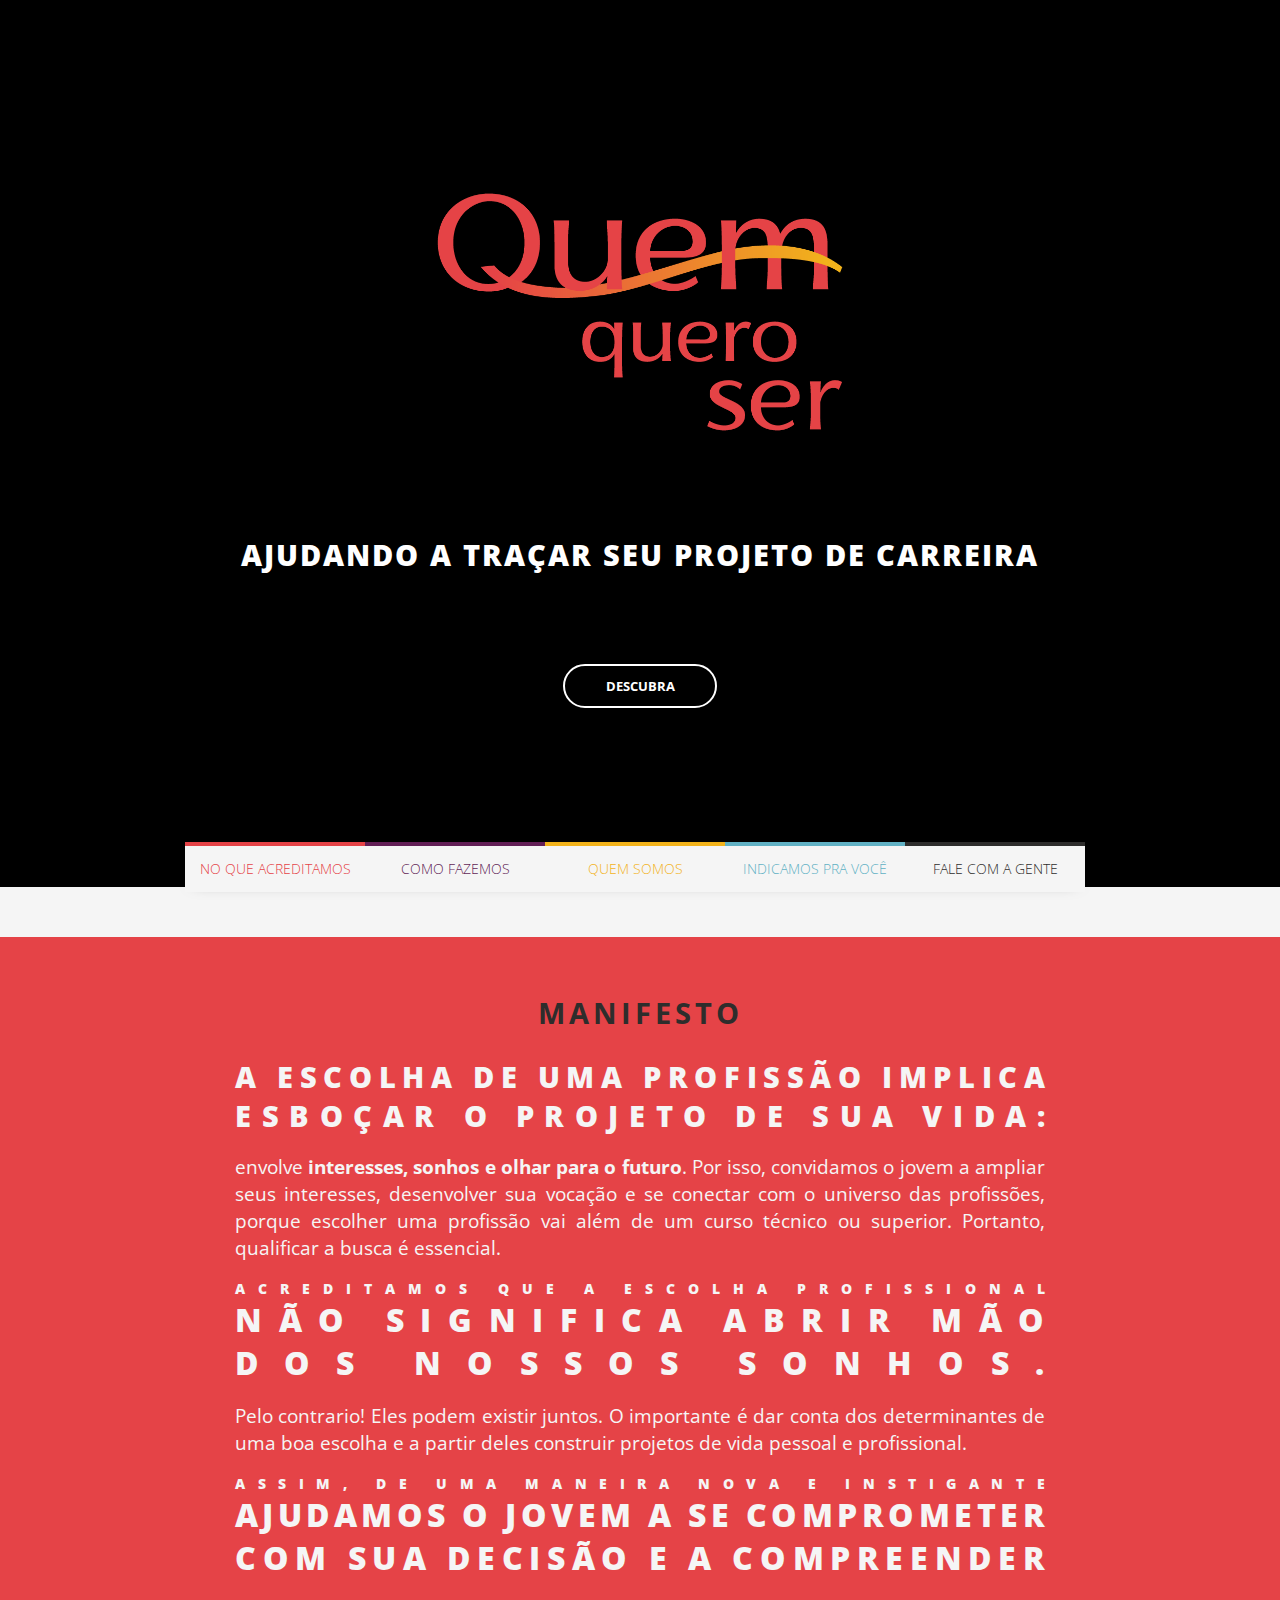
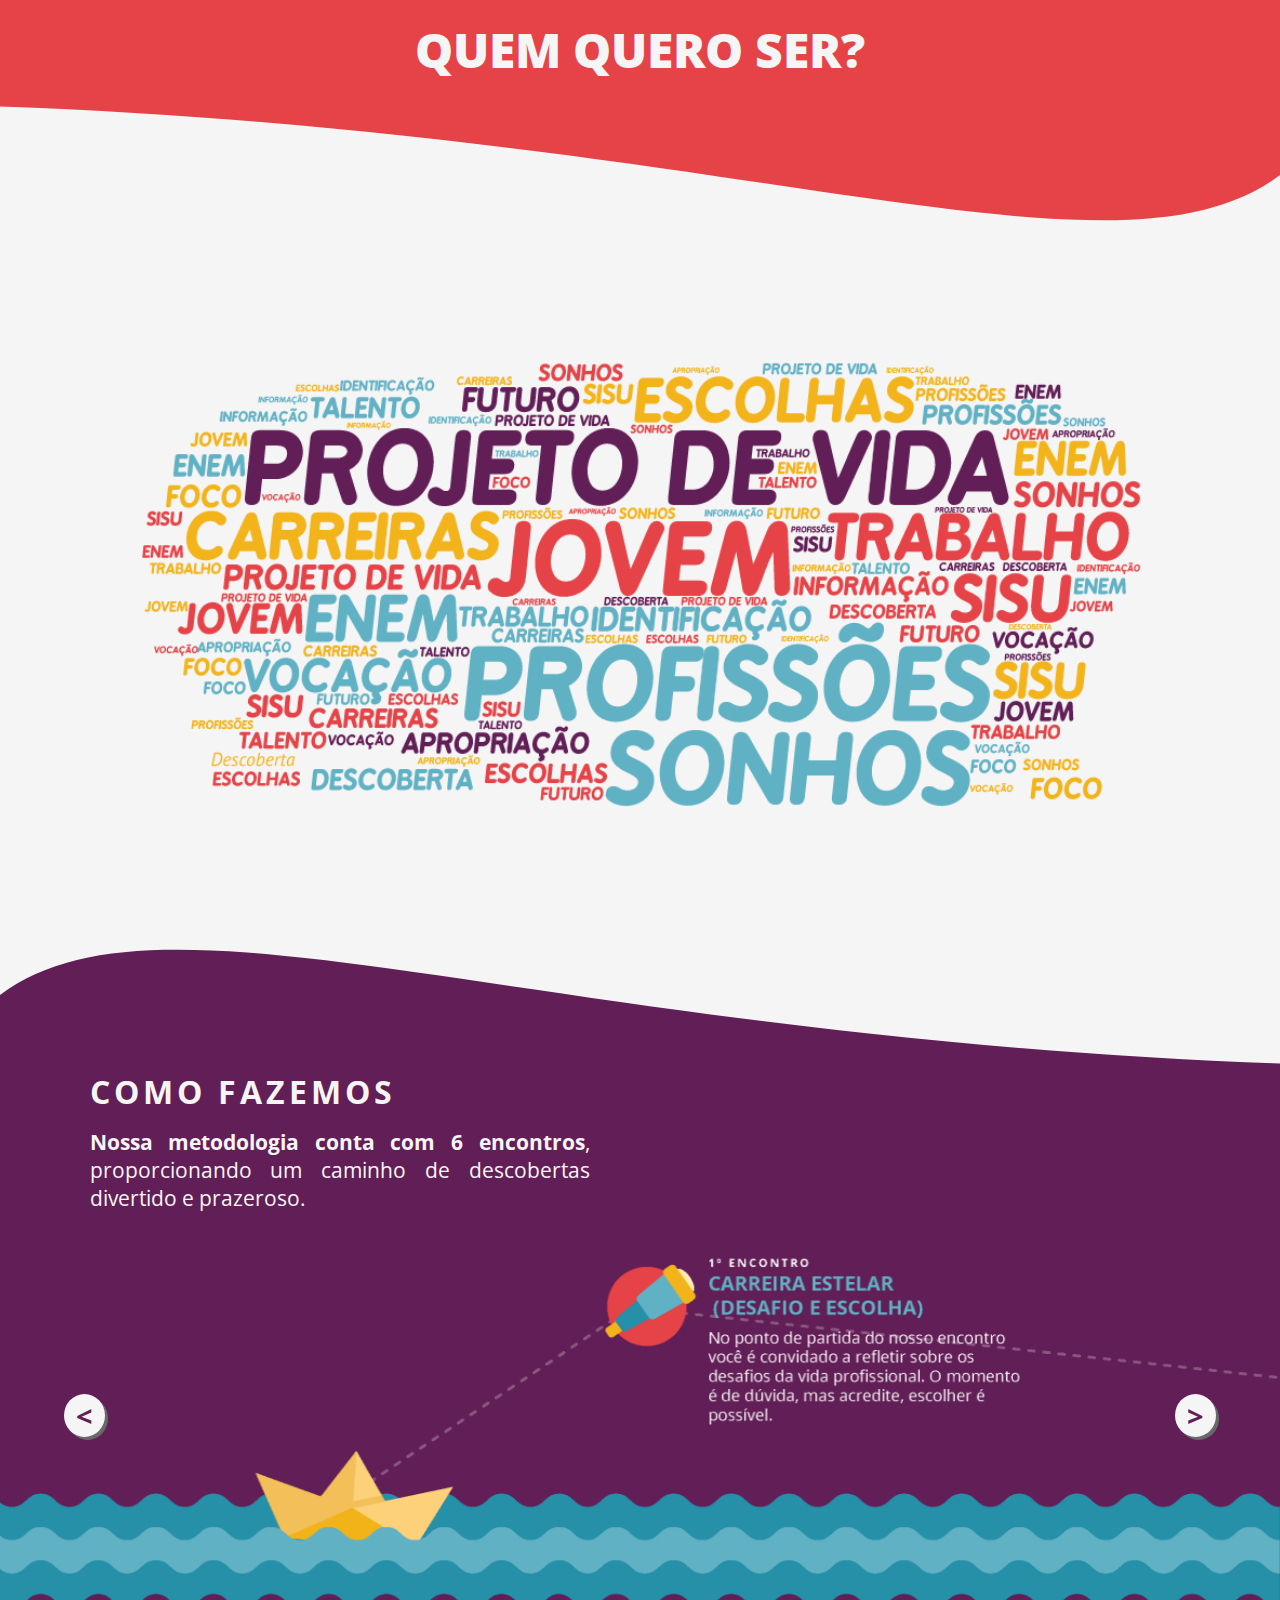
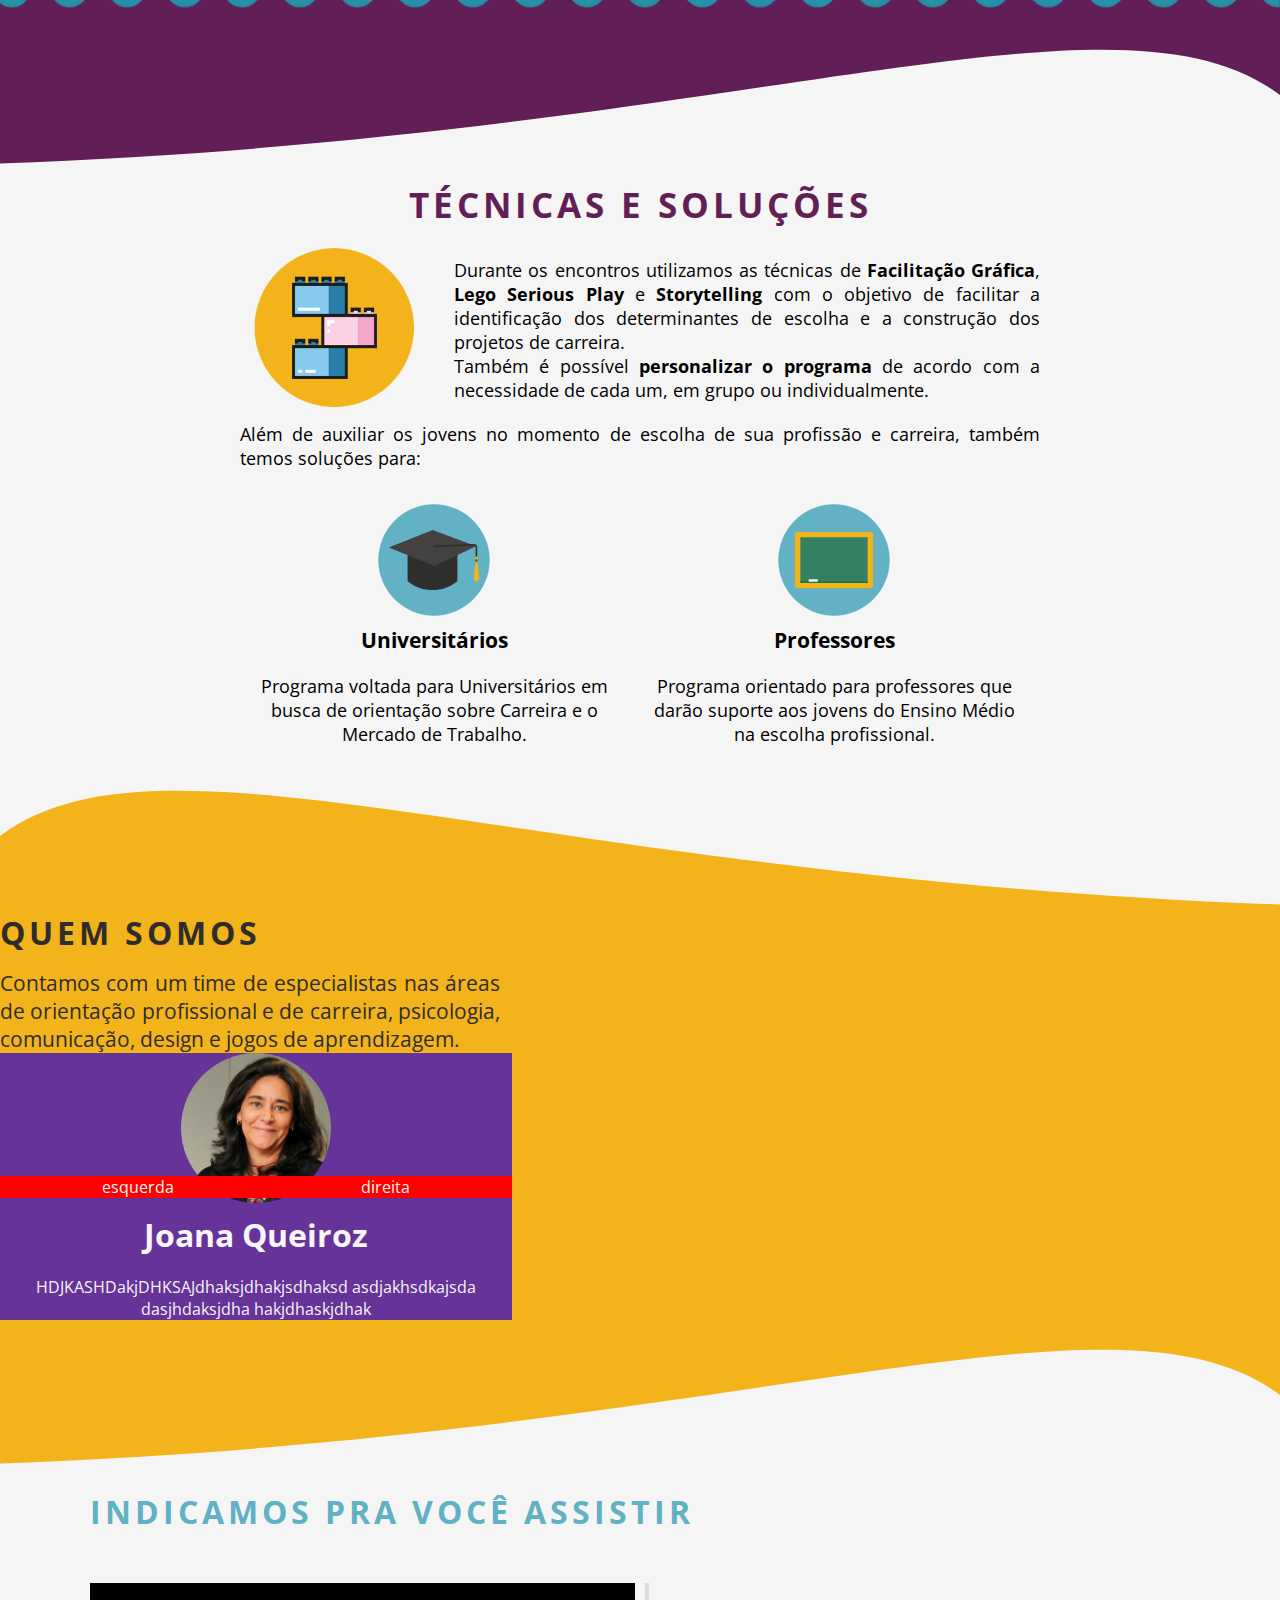
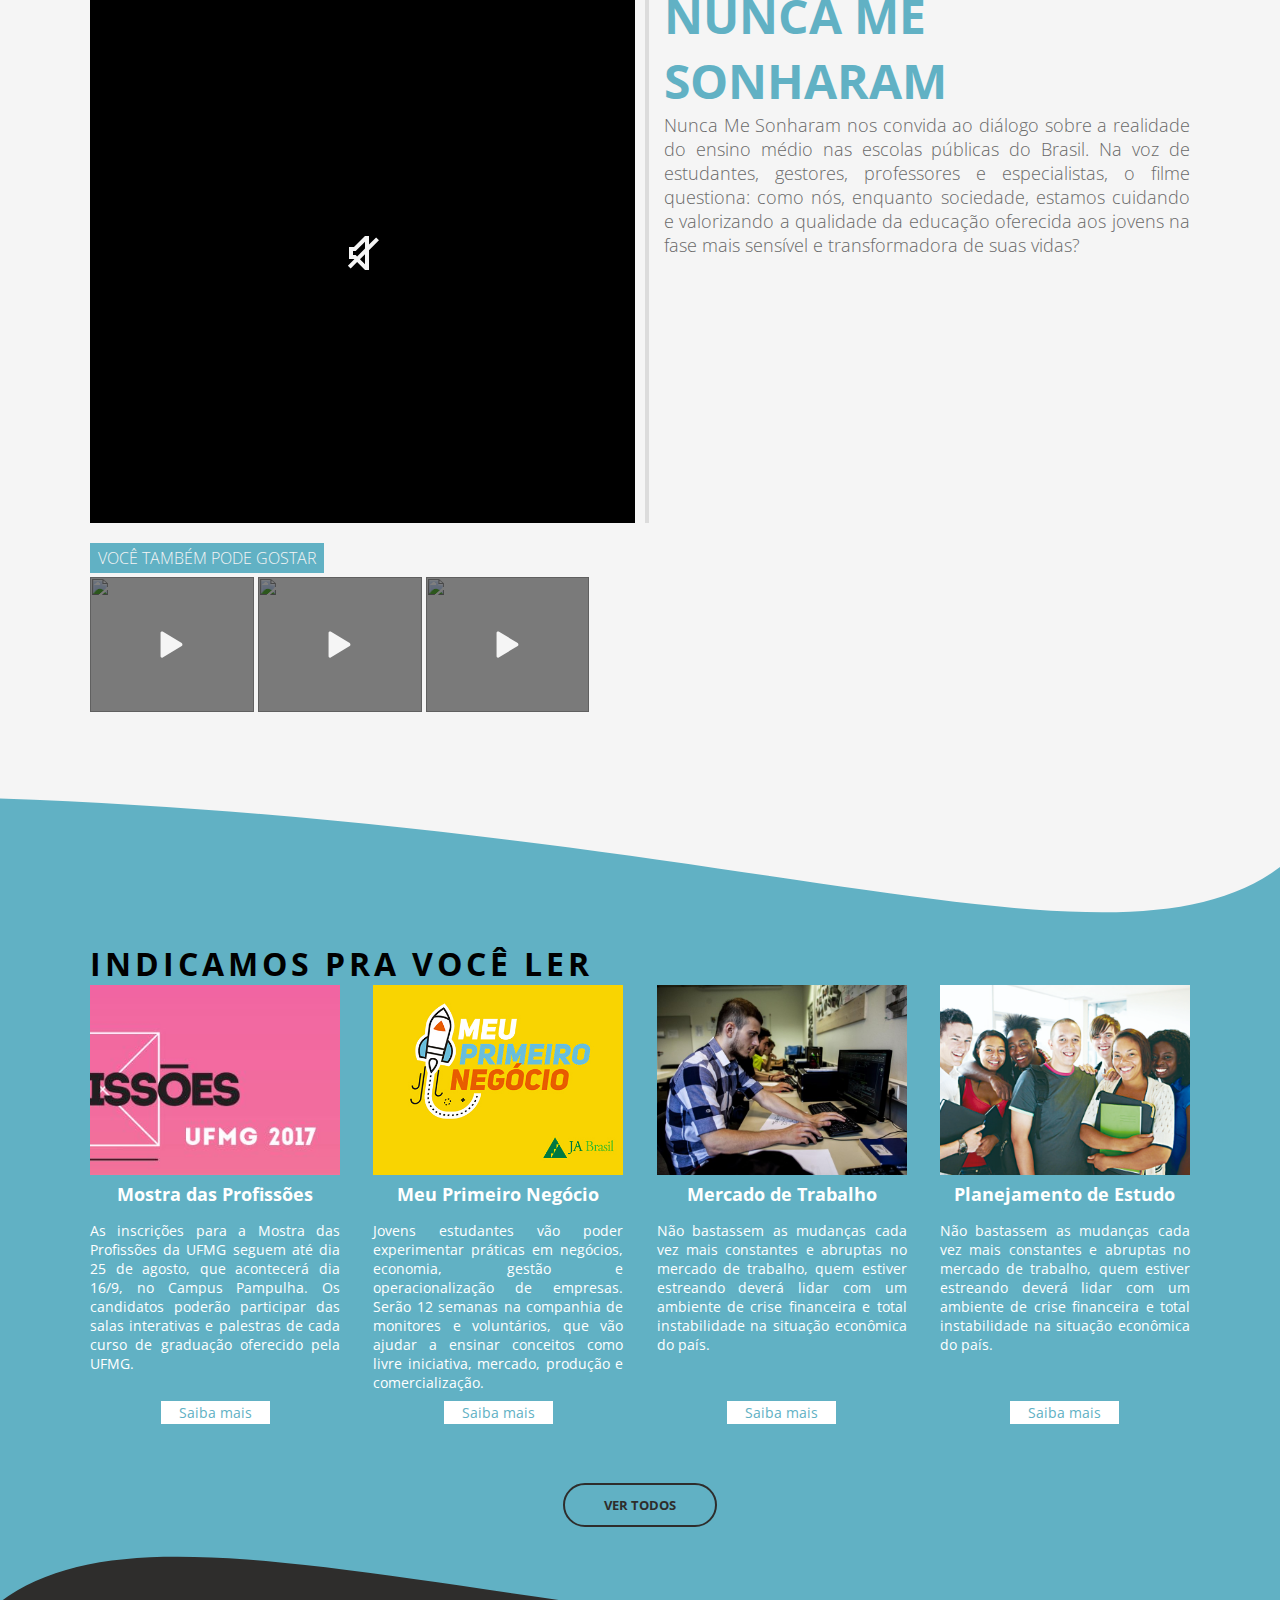
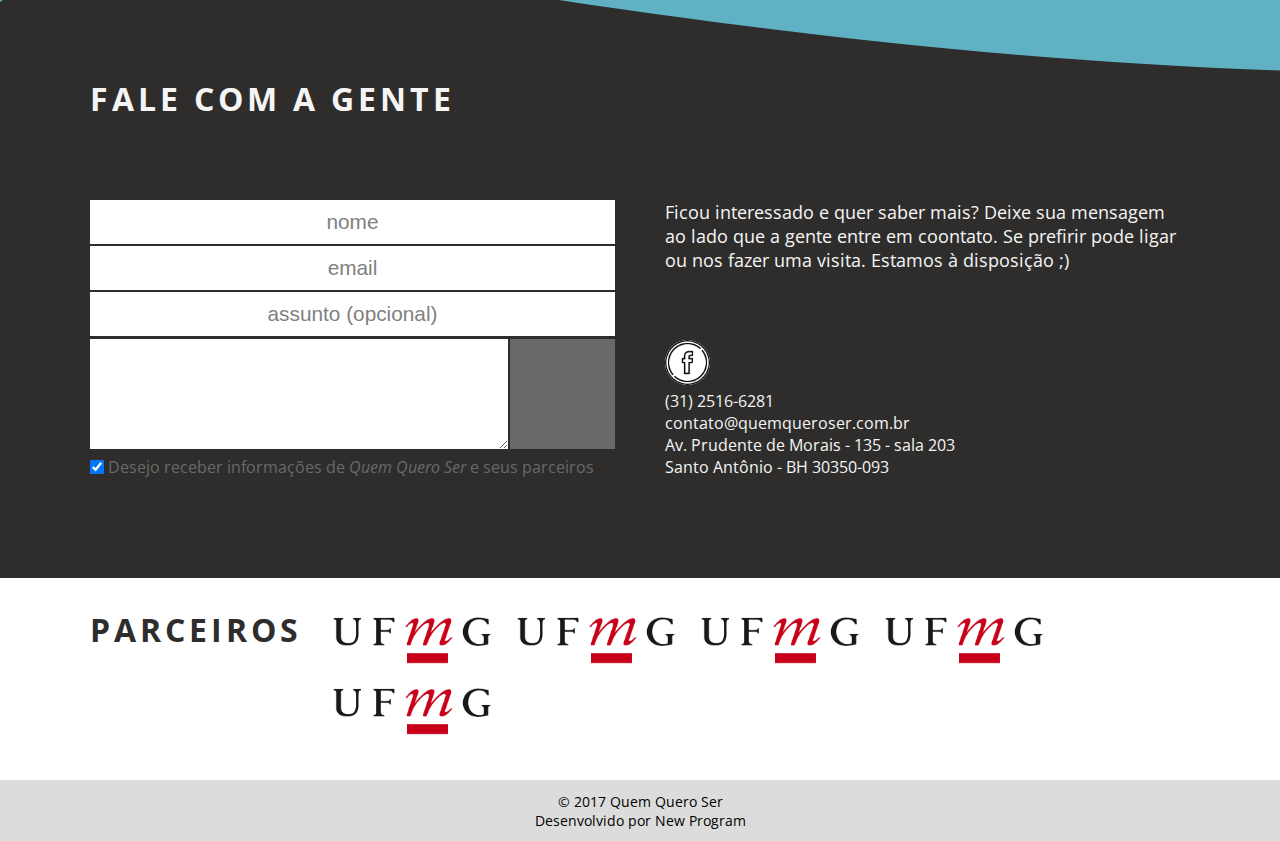
==== commit 1a05f60d: "Js (streach_text) | Css (^)" ====
--- a/Main/index.html
+++ b/Main/index.html
@@ -87,31 +87,36 @@
     <section id="Main">
         <section id="Sobre">
             <section id="Manifesto">
-                <h1 class="titulo">Manifesto</h1>
-                <!-- <svg>
-                    <line x1="0" y1="0" x2="100%" y2="0" />
-                </svg> -->
-
-                <section class="container center_child">
-                    <p class="p_destaque">A escolha de uma profissão implica esboçar o projeto de sua vida:</p>
-                    <p>
-                        envolve <b>interesses, sonhos e olhar para o futuro</b>. Por isso, convidamos o jovem a ampliar seus interesses, desenvolver sua vocação e se conectar com o universo das profissões, porque escolher uma profissão vai além de um curso técnico ou superior. Portanto, qualificar a busca é essencial.
-                    </p>
-                    <p class="p_destaque">ACREDITAMOS QUE A ESCOLHA PROFISSIONAL</p>
-
-                    <p class="p_destaque">NÃO SIGNIFICA ABRIR MÃO DOS NOSSOS SONHOS.</p>
-
-                    <p>
-
-                        Pelo contrario! Eles podem existir juntos. O importante é dar conta dos determinantes de uma boa escolha e a partir deles construir projetos de vida pessoal e profissional.
-
-                    </p>
-                    <p class="p_destaque">Assim, de uma maneira nova e instigante</p>
-                    <p class="p_destaque">ajudamos o jovem a se comprometer com sua decisão e a compreender</p>
-
-                    <p class="p_destaque">QUEM QUERO SER?</p>
-
-                </section>
+                <div class="wrapper">
+                    <h1 class="titulo">Manifesto</h1>
+                    <!-- <svg>
+                        <line x1="0" y1="0" x2="100%" y2="0" />
+                    </svg> -->
+
+                    <section class="container">
+                        <p class="p_destaque">A escolha de uma profissão implica</p>
+                        <p class="p_destaque">esboçar o projeto de sua vida:</p>
+
+                        <p>
+                            envolve <b>interesses, sonhos e olhar para o futuro</b>. Por isso, convidamos o jovem a ampliar seus interesses, desenvolver sua vocação e se conectar com o universo das profissões, porque escolher uma profissão vai além de um curso técnico ou superior. Portanto, qualificar a busca é essencial.
+                        </p>
+                        <p class="p_destaque">ACREDITAMOS QUE A ESCOLHA PROFISSIONAL</p>
+
+                        <p class="p_destaque">NÃO SIGNIFICA ABRIR MÃO</p>
+                        <p class="p_destaque">DOS NOSSOS SONHOS.</p>
+
+                        <p>
+
+                            Pelo contrario! Eles podem existir juntos. O importante é dar conta dos determinantes de uma boa escolha e a partir deles construir projetos de vida pessoal e profissional.
+
+                        </p>
+                        <p class="p_destaque">Assim, de uma maneira nova e instigante</p>
+                        <p class="p_destaque">ajudamos o jovem a se comprometer</p>
+                        <p class="p_destaque">com sua decisão e a compreender</p>
+
+                        <p>QUEM QUERO SER?</p>
+                    </section>
+                </div>
             </section>
         </section>
 
--- a/Main/css/main_style.css
+++ b/Main/css/main_style.css
@@ -42,6 +42,40 @@
 
 
 /*----------CLASSES------------*/
+
+.wrapper {
+    max-width: 1100px;
+    padding: 0 4vw;
+    margin: auto
+}
+
+.stretch {
+    white-space: nowrap;
+}
+.justify {
+	text-align: justify
+}
+
+.hide {
+    display: none;
+}
+
+.fade {
+    opacity: 0;
+}
+
+.center_child {
+    display: flex;
+    flex-flow: column;
+    /* Distribuição */
+    align-items: center;
+    /* Alinhar horizontal (eixo X) */
+    justify-content: center/* Alinhar vertical (eixo Y) */
+}
+
+.center_X {
+    margin: 0 auto
+}
 
 .nav-start {
     position: absolute;
@@ -59,27 +93,6 @@
     top: 0;
     justify-content: space-between;
     box-shadow: 0 0 5px rgba(0, 0, 0, 0.3);
-}
-
-.hide {
-    display: none;
-}
-
-.fade {
-    opacity: 0;
-}
-
-.center_child {
-    display: flex;
-    flex-flow: column;
-    /* Distribuição */
-    align-items: center;
-    /* Alinhar horizontal (eixo X) */
-    justify-content: center/* Alinhar vertical (eixo Y) */
-}
-
-.center_X {
-    margin: 0 auto
 }
 
 .titulo {
--- a/Main/css/index.css
+++ b/Main/css/index.css
@@ -64,6 +64,19 @@
     box-shadow: 0 0px 20px rgba(0, 0, 0, 0.5);
 }
 
+/*  #Manifesto  svg {
+    height: 5px;
+    width: 100%;
+
+    -webkit-filter: drop-shadow( 1px 1px teal));
+    filter: drop-shadow( 1px 1px teal);
+ }
+
+ #Manifesto svg line {
+    stroke: #2e2d2c;
+    stroke-width: 5;
+
+ } */
 
 /*------------MANIFESTO-----------------*/
 
@@ -73,111 +86,111 @@
     box-sizing: content-box;
     background: #e54347;
     position: relative;
-    /* transition: padding 0.5s; */
+    color: whitesmoke;
+    transition: all 0.5s;
+}
+
+#Manifesto h1 {
+    color: #2e2d2c;
+    font-size: 1.8em;
+    text-align: center;
+    /* text-shadow: 1px 1px teal */
+    padding: 25px 0
+}
+
+#Manifesto .wrapper {
+    max-width: 810px;
+}
+
+#Manifesto .container p:not(.p_destaque) {
+    padding: 18px 0;
+
     font-size: 1.2em;
     text-align: justify;
-    color: whitesmoke
-}
-
-#Manifesto > h1 {
-    color: #2e2d2c;
+}
+
+#Manifesto .container p:last-child,
+.p_destaque {
+    font-weight: 900;
+    text-align: center;
+    text-transform: uppercase;
+}
+
+.p_destaque:nth-child(1),
+.p_destaque:nth-child(2) {
     font-size: 1.8em;
-    text-align: center;
-    /* text-shadow: 1px 1px teal */
-    padding: 25px 0
-}
-
-#Manifesto > svg {
-    height: 5px;
-    width: 100%;
-
-    /* -webkit-filter: drop-shadow( 1px 1px teal));
-    filter: drop-shadow( 1px 1px teal); */
-}
-
-#Manifesto > svg > line {
-    stroke: #2e2d2c;
-    stroke-width: 5;
-
-}
-
-#Manifesto .container > p {
-    max-width: 810px
-}
-
-#Manifesto .container > p:not(.p_destaque) {
-    padding: 18px 0;
-}
-
-#Manifesto .container > .p_destaque {
-    font-weight: 900;
-    font-size: 1.2em;
-    letter-spacing: 0.7vw;
-    text-align: center;
-    text-transform: uppercase;
-}
-
-#Manifesto .p_destaque:nth-child(1) {
-    font-size: 1.2em;
-}
-
-#Manifesto .p_destaque:nth-child(3) {
+}
+
+.p_destaque:nth-child(4),
+.p_destaque:nth-child(8) {
     font-size: 0.9em;
 }
 
-#Manifesto .p_destaque:nth-child(4) {
+.p_destaque:nth-child(5),
+.p_destaque:nth-child(6),
+.p_destaque:nth-child(9),
+.p_destaque:nth-child(10) {
     font-size: 2em;
 }
 
-#Manifesto .p_destaque:nth-child(6) {
-    font-size: 0.9em;
-}
-
-#Manifesto .p_destaque:nth-child(7) {
-    font-size: 1.2em;
-}
-
-#Manifesto .p_destaque:last-child {
+#Manifesto .container p:last-child {
     font-size: 3em;
-}
-
-@media (max-width: 900px) {
-    #Manifesto {
-        padding: 9vh 5vw 0px 5vw;
-    }
-}
-
-@media (max-width: 500px) {
-    #Manifesto .container > .p_destaque {
-        text-align: justify;
-    }
-}
-
-/* @media (max-width: 900px) {
-    breakpoint
-    #Manifesto {
-        padding: 9vh 15vw 0px 15vw;
-    }
-
-    #Manifesto .p_destaque:nth-child(n) {
-        text-align: justify
-    }
-}
-
-@media (max-width: 600px) {
-    breakpoint
-    #Manifesto {
-        padding: 9vh 5vw 0px 5vw;
-    }
-    #Manifesto .p_destaque:nth-child(n) {
-        text-align: justify
-    }
-    #Manifesto .p_destaque:last-child {
-        text-align: left
-    }
-}
-
- */
+    margin-top: 20px
+}
+
+@media (max-width: 850px) {
+
+    #Manifesto .container > p:not(.p_destaque) {
+        font-size: 1em;
+    }
+    .p_destaque:nth-child(1),
+    .p_destaque:nth-child(2) {
+        font-size: 1.3em;
+    }
+
+    .p_destaque:nth-child(4),
+    .p_destaque:nth-child(8) {
+        font-size: 0.8em;
+    }
+
+    .p_destaque:nth-child(5),
+    .p_destaque:nth-child(6),
+    .p_destaque:nth-child(9),
+    .p_destaque:nth-child(10) {
+        font-size: 1.5em;
+    }
+
+    #Manifesto .container > p:last-child {
+        font-size: 2.5em;
+    }
+}
+
+@media (max-width: 645px) {
+    #Manifesto .container > p:not(.p_destaque) {
+        font-size: 0.9em;
+    }
+
+    .p_destaque:nth-child(1),
+    .p_destaque:nth-child(2) {
+        font-size: 1.1em;
+    }
+
+    .p_destaque:nth-child(4),
+    .p_destaque:nth-child(8) {
+        font-size: 0.7em;
+    }
+
+    .p_destaque:nth-child(5),
+    .p_destaque:nth-child(6),
+    .p_destaque:nth-child(9),
+    .p_destaque:nth-child(10) {
+        font-size: 1.1em;
+    }
+
+    #Manifesto .container > p:last-child {
+        font-size: 2em;
+    }
+}
 
 /*------------NUVEM-----------------*/
 
@@ -255,7 +268,7 @@
 }
 
 #Modulos > .wrapper {
-	max-width: 800px
+    max-width: 800px
 }
 
 #Modulos > .wrapper > h1 {
@@ -275,7 +288,7 @@
     padding-right: 14px
 }
 
-#Modulos > .wrapper> .container {
+#Modulos > .wrapper > .container {
     display: flex;
     text-align: center;
     margin-top: 15px;
@@ -369,12 +382,6 @@
 }
 
 /*------------RECOMENDADOS-----------------*/
-
-.wrapper {
-    max-width: 1100px;
-    padding: 0 2vw;
-    margin: auto
-}
 
 /*------------VIDEO-----------------*/
 
@@ -594,14 +601,13 @@
     color: white;
 }
 
-/*
+
 @media (max-width: 700px) {
-    breakpoint
-    #Artigos > .container {
+    #Artigos > .wrapper > .container {
         flex-flow: column;
         width: 100%;
     }
-    #Artigos > .container > div {
+    #Artigos > .wrapper > .container > div {
         width: 100%;
         margin: 10px 0;
         max-width: inherit;
@@ -609,7 +615,7 @@
     #ver_todos > svg {
         width: 120px;
     }
-} */
+}
 
 /*------------CONTATO-----------------*/
 
@@ -799,7 +805,7 @@
 }
 
 #Parceiros > .wrapper {
-	display: flex;
+    display: flex;
 }
 
 #Parceiros > .wrapper > .container {
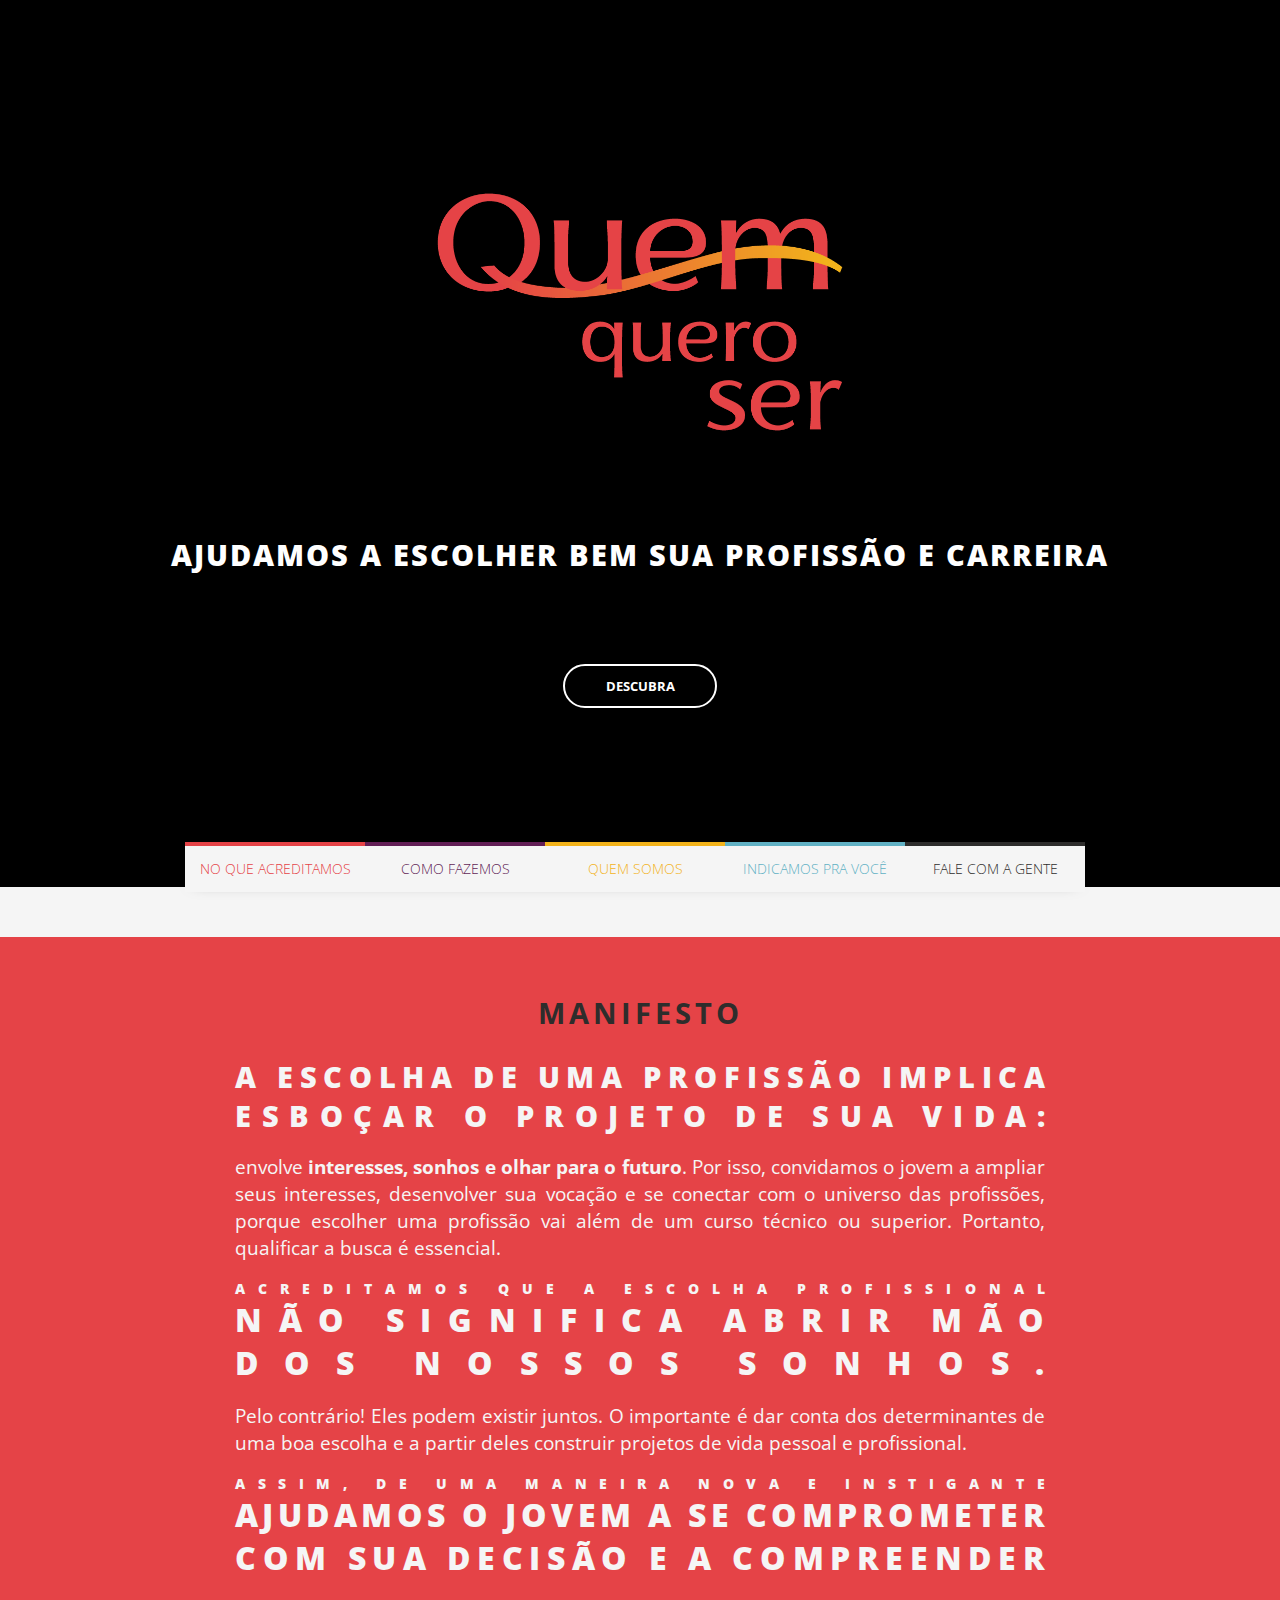
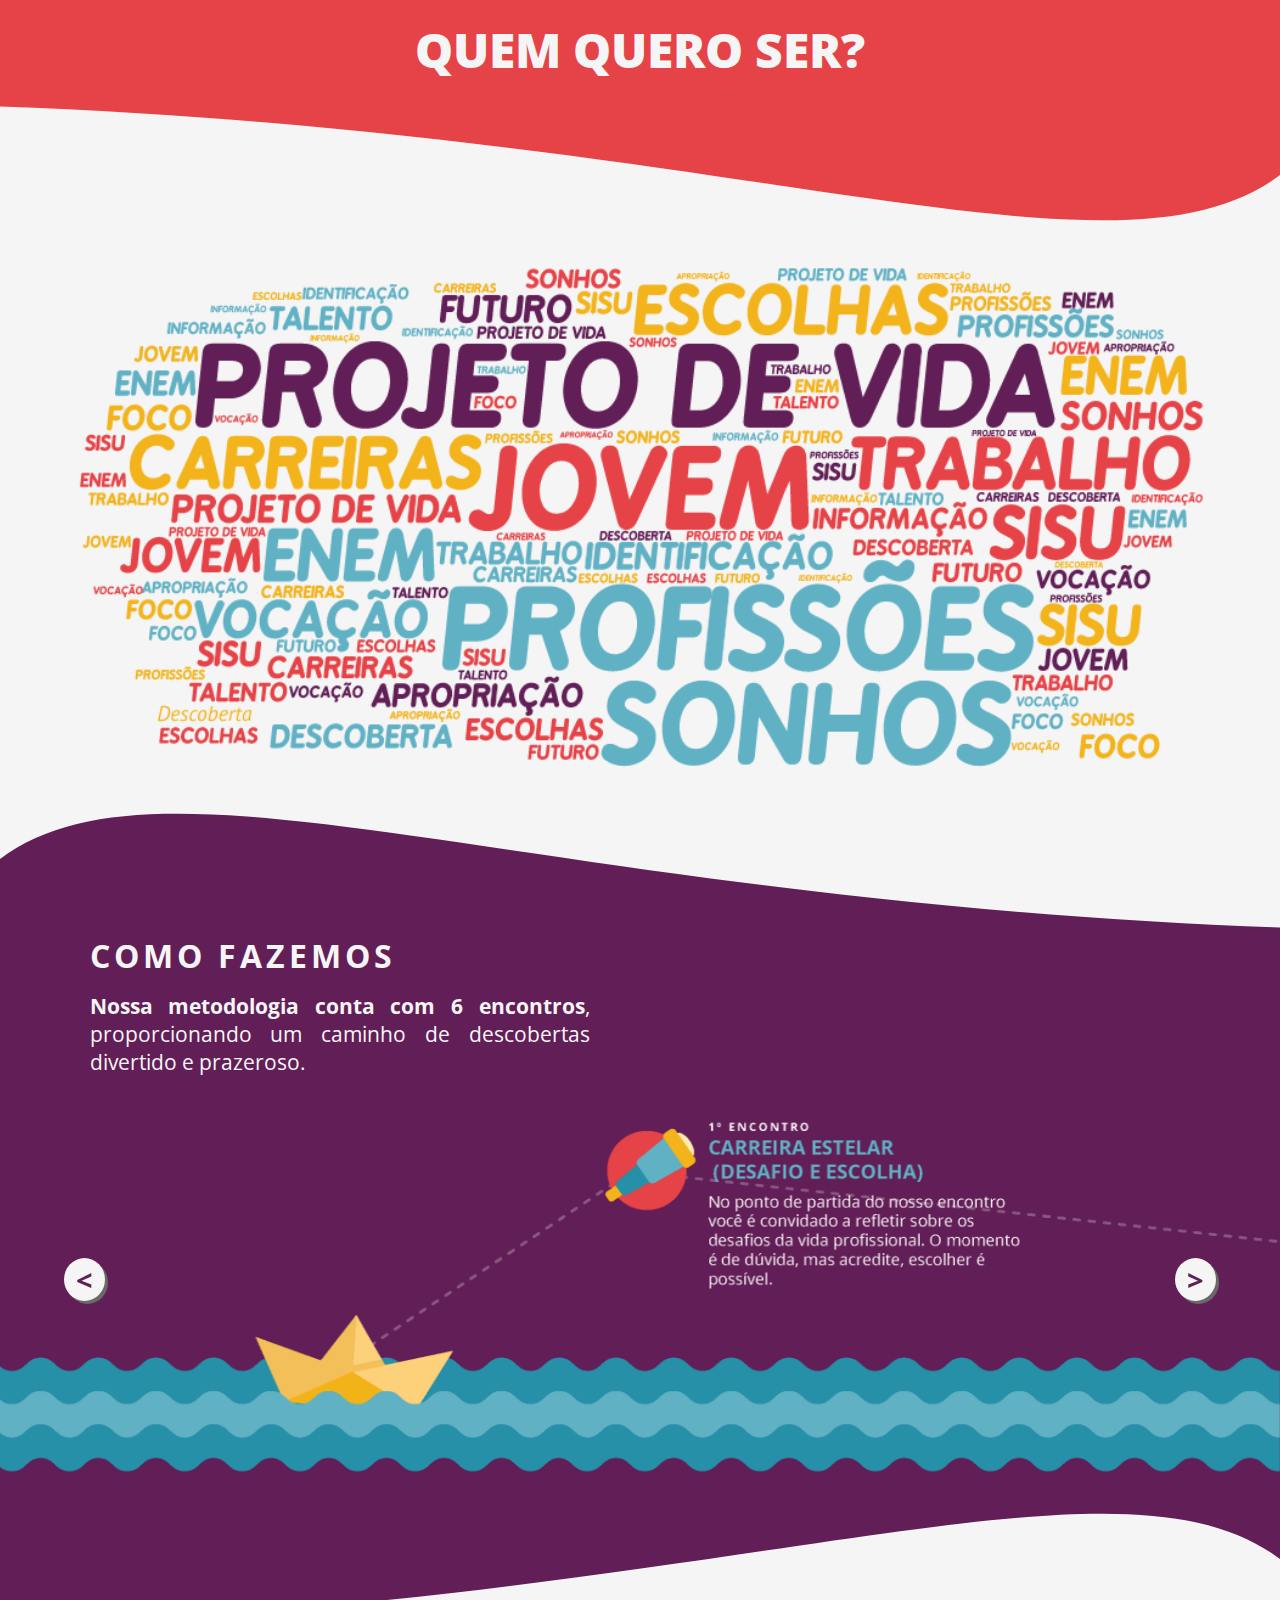
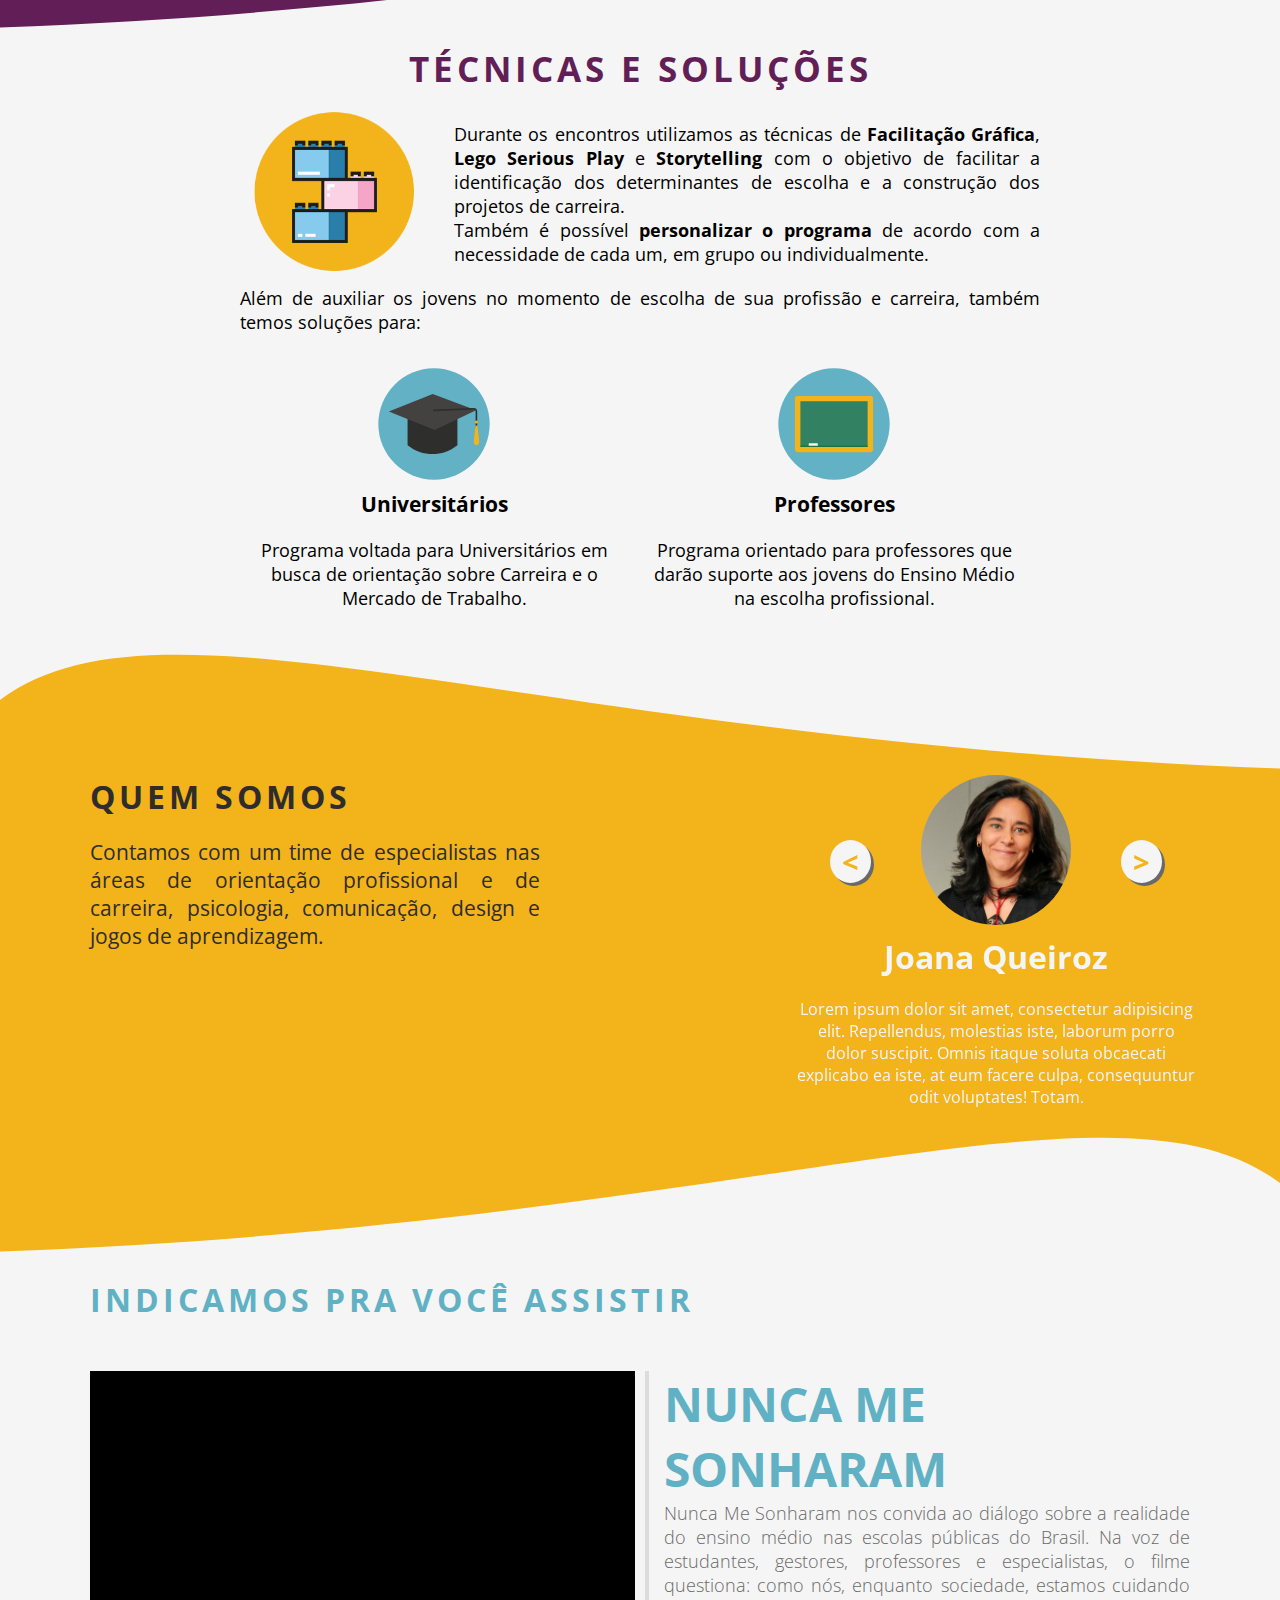
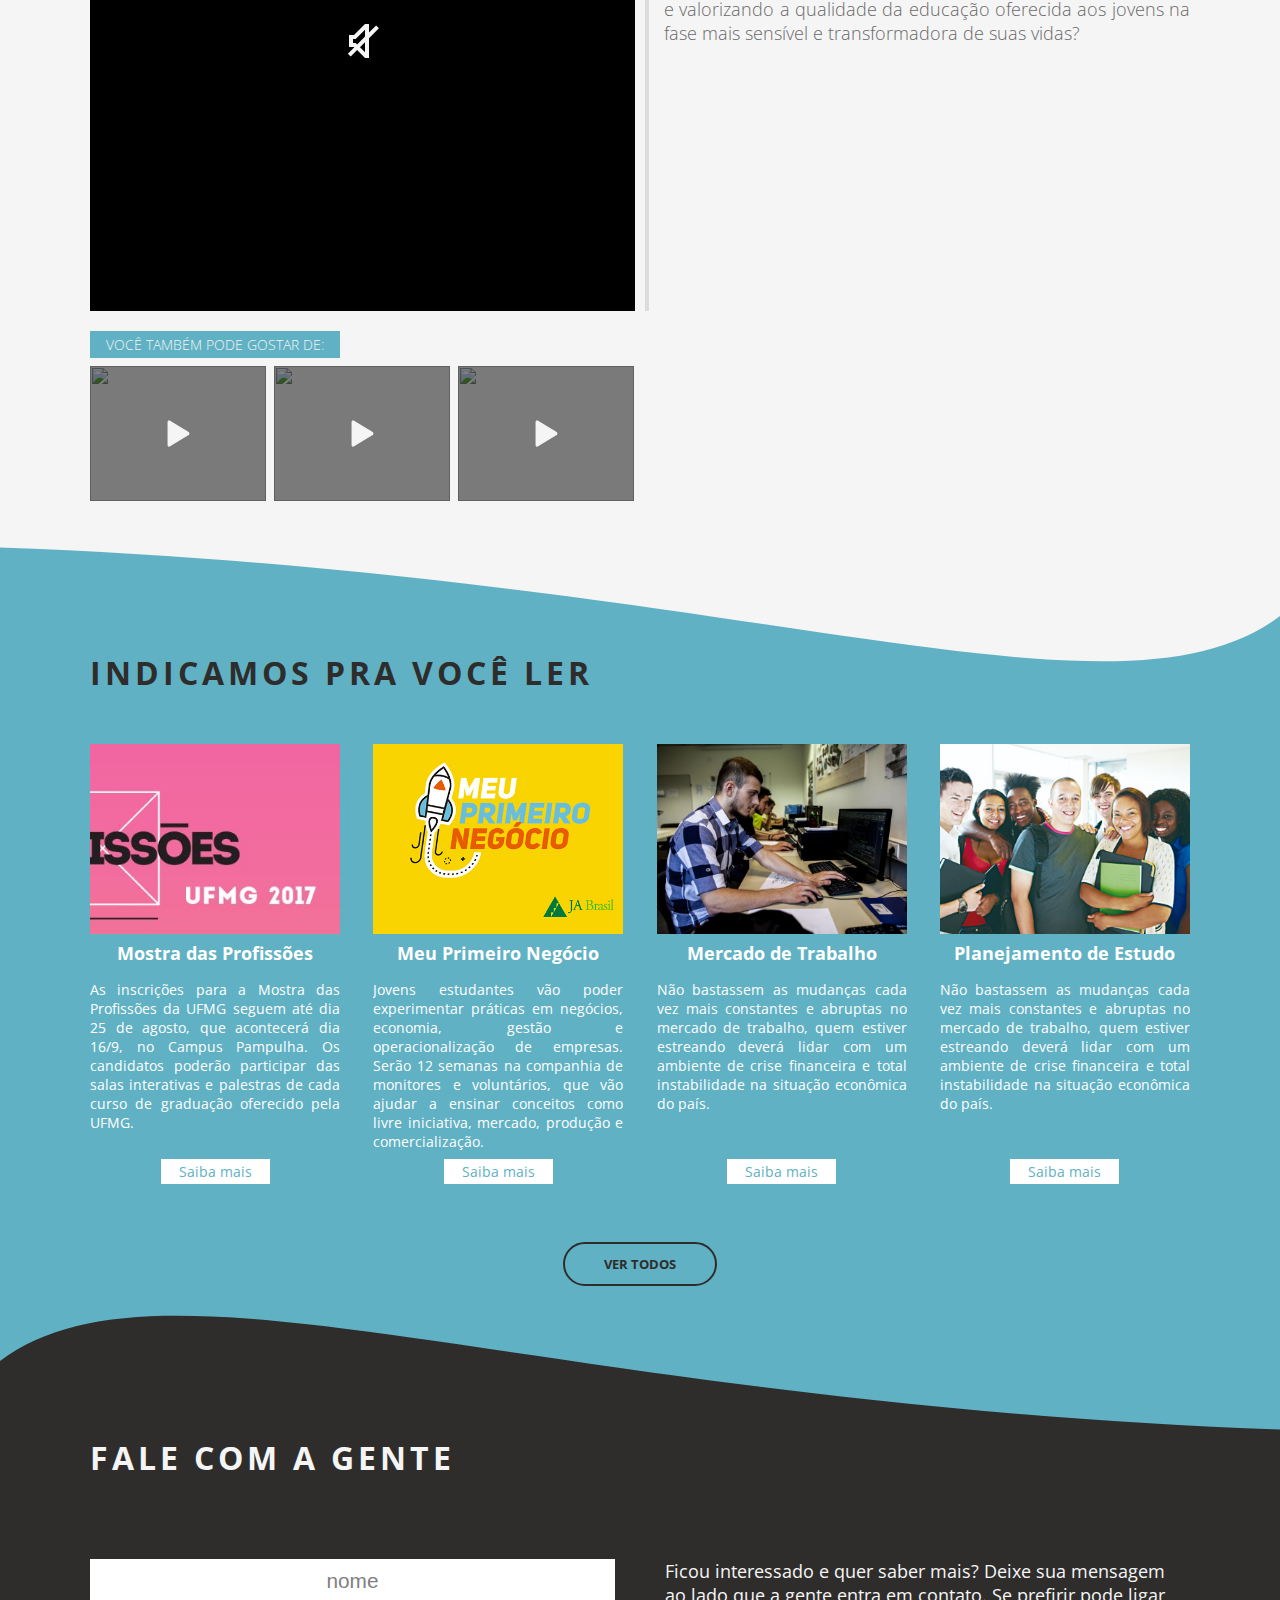
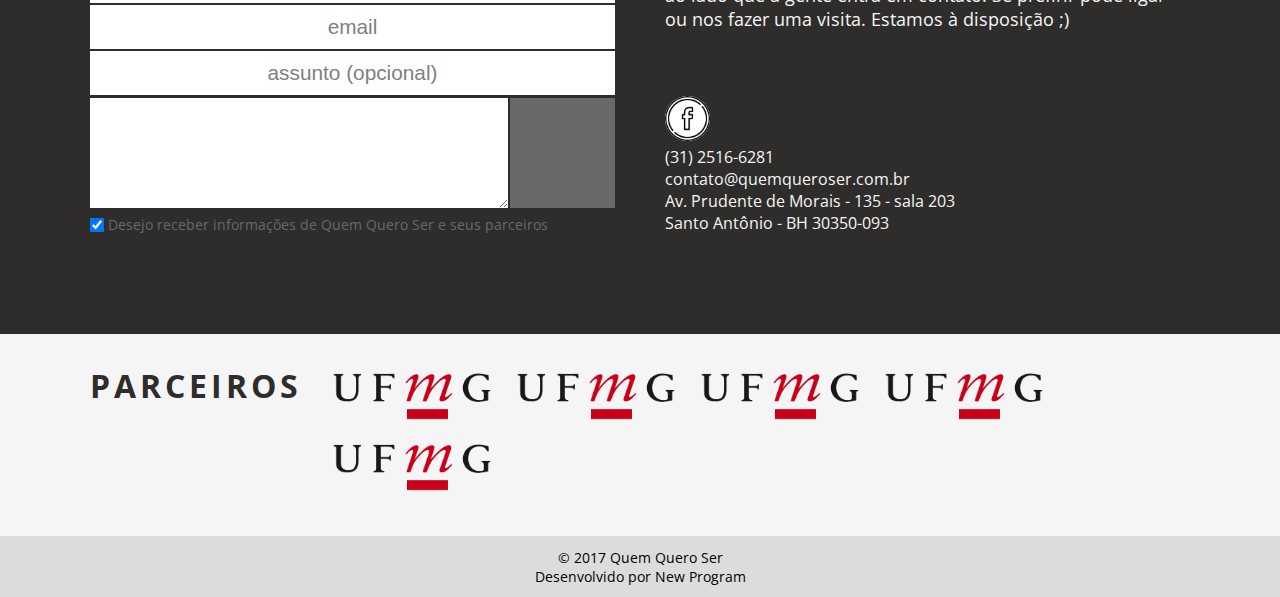
==== commit 4724954b: "Responsive (70%)" ====
--- a/Main/index.html
+++ b/Main/index.html
@@ -5,14 +5,15 @@
     <meta charset="UTF-8">
     <title>Quem Quero Ser</title>
 
+
+    <link rel="stylesheet" href="css/owl.carousel.min.css">
+    <link rel="stylesheet" href="css/owl.theme.default.min.css">
+
+    <script src="js/jquery.js"></script>
+    <script src="js/owl.carousel.min.js"></script>
+
     <link rel="stylesheet" href="css/main_style.css">
     <link rel="stylesheet" href="css/index.css">
-
-    <link rel="stylesheet" href="css/owl.carousel.min.css">
-    <link rel="stylesheet" href="css/owl.theme.default.min.css">
-
-    <script src="js/jquery.js"></script>
-    <script src="js/owl.carousel.min.js"></script>
 
     <script src="js/main_script.js"></script>
     <script src="js/index.js"></script>
@@ -24,12 +25,12 @@
 </head>
 
 <body>
-    <div class="black-cover">
-        <div id="alert">
-            <div id="alert_top">
-                <div id="alert_close" class="center_child">X</div>
-            </div>
-            <div id="alert_infos">
+    <div class="_black-cover">
+        <div class="_alert">
+            <div class="_alert-top">
+                <div class="_alert-close _center-child">X</div>
+            </div>
+            <div class="_alert-infos">
                 <h1>A vida está corrida, não é?</h1>
                 <p>Mas gente ajuda você ficar informado. <br> Escreva seu e-mail e... aproveite o dia!</p>
             </div>
@@ -49,35 +50,35 @@
         </div>
     </div>
 
-    <section id="Banner" class="center_child">
+    <section id="Banner" class="_center-child">
         <div id="banner_bg"></div>
         <div id="banner_fade"></div>
         <img id="logo" src="img/_others/logos/vermelho.png" alt="New Program" />
-        <p id="banner_txt">AJUDANDO A <span>TRAÇAR SEU PROJETO DE CARREIRA</span></p>
-        <a href="#Sobre" class="btn center_child">DESCUBRA</a>
+        <p id="banner_txt">AJUDAMOS A ESCOLHER BEM SUA PROFISSÃO E CARREIRA</p>
+        <a href="#Sobre" class="_btn _center-child">DESCUBRA</a>
     </section>
 
-    <div id="mobile-menu" class="center_child">
+    <div id="_mobile-menu" class="_center-child">
         <img src="img/_others/icons/menu.svg" alt="">
     </div>
 
-    <nav id="Nav">
-        <a href="#Banner"><img id="home" src="img/_others/logos/vermelho.png" alt="Quem Quero Ser" /></a>
-        <ul id="menu">
+    <nav id="_Nav">
+        <a href="#Banner"><img id="_home" src="img/_others/logos/vermelho.png" alt="Quem Quero Ser" /></a>
+        <ul id="_menu">
             <a href="#Sobre">
-                <li id="sobre" class="menu_item center_child">No que acreditamos</li>
+                <li id="_sobre" class="_center-child">No que acreditamos</li>
             </a>
             <a href="#Metodos">
-                <li id="metodos" class="menu_item center_child">Como fazemos</li>
+                <li id="_metodos" class="_center-child">Como fazemos</li>
             </a>
             <a href="#Equipe">
-                <li id="artigos" class="menu_item center_child">Quem somos</li>
+                <li id="_artigos" class="_center-child">Quem somos</li>
             </a>
             <a href="#Recomendados">
-                <li id="equipe" class="menu_item center_child">Indicamos pra você</li>
+                <li id="_equipe" class="_center-child">Indicamos pra você</li>
             </a>
             <a href="#Contato">
-                <li id="contato" class="menu_item center_child">Fale com a gente</li>
+                <li id="_contato" class="_center-child">Fale com a gente</li>
             </a>
         </ul>
 
@@ -87,8 +88,8 @@
     <section id="Main">
         <section id="Sobre">
             <section id="Manifesto">
-                <div class="wrapper">
-                    <h1 class="titulo">Manifesto</h1>
+                <div class="_wrapper">
+                    <h1 class="_titulo">Manifesto</h1>
                     <!-- <svg>
                         <line x1="0" y1="0" x2="100%" y2="0" />
                     </svg> -->
@@ -107,7 +108,7 @@
 
                         <p>
 
-                            Pelo contrario! Eles podem existir juntos. O importante é dar conta dos determinantes de uma boa escolha e a partir deles construir projetos de vida pessoal e profissional.
+                            Pelo contrário! Eles podem existir juntos. O importante é dar conta dos determinantes de uma boa escolha e a partir deles construir projetos de vida pessoal e profissional.
 
                         </p>
                         <p class="p_destaque">Assim, de uma maneira nova e instigante</p>
@@ -120,246 +121,255 @@
             </section>
         </section>
 
-        <svg class="onda t_r" style="fill:#e54347" viewBox="0 0 50 50" preserveAspectRatio="xMinYMin meet">
-                <path d="M0,25 C60,70 200,0 500,1 L10000,00 L0,0 Z"/>
-            </svg>
-
-        <section id="Nuvem" class="center_child">
-            <img src="img/Index/nuvem/nuvem.png" alt="">
-        </section>
-    </section>
-
-    <section id="Metodos">
-        <svg class="onda b_l" style="fill: #621e56" viewBox="0 0 50 50" preserveAspectRatio="xMinYMin meet">
-                <path d="M0,25 C60,70 200,0 500,1 L10000,00 L0,0 Z"/>
-            </svg>
-        <div class="aba">
-            <h1 class="titulo">Como fazemos</h1>
-            <p class="desc"><b>Nossa metodologia conta com 6 encontros</b>, proporcionando um caminho de descobertas divertido e prazeroso.</p>
-        </div>
-
-        <div id="caminho">
-            <div id="caminho_controls" class="center_child"></div>
-            <div class="owl-carousel">
-                <img src="img/Index/metodos/01.png" alt="">
-                <img src="img/Index/metodos/02.png" alt="">
-                <img src="img/Index/metodos/03.png" alt="">
-                <img src="img/Index/metodos/04.png" alt="">
-            </div>
-        </div>
-
-
-        <svg class="onda b_r" style="fill:whitesmoke; background-color: #621e56" viewBox="0 0 50 50" preserveAspectRatio="xMinYMin meet">
+        <svg class="_onda _t-r" style="fill:#e54347" viewBox="0 0 50 50" preserveAspectRatio="xMinYMin meet">
+                <path d="M0,25 C60,70 200,0 500,1 L10000,00 L0,0 Z"/>
+            </svg>
+
+        <section id="Nuvem">
+            <div class="_wrapper _center-child">
+                <img src="img/Index/nuvem/nuvem.png" alt="">
+            </div>
+        </section>
+
+
+        <section id="Metodos">
+            <svg class="_onda _b-l" style="fill: #621e56" viewBox="0 0 50 50" preserveAspectRatio="xMinYMin meet">
+                <path d="M0,25 C60,70 200,0 500,1 L10000,00 L0,0 Z"/>
+            </svg>
+            <div class="aba">
+                <h1 class="_titulo">Como fazemos</h1>
+                <p class="_desc"><b>Nossa metodologia conta com 6 encontros</b>, proporcionando um caminho de descobertas divertido e prazeroso.</p>
+            </div>
+
+            <div id="caminho">
+                <div class="owl-carousel">
+                    <img src="img/Index/metodos/01.png" alt="">
+                    <img src="img/Index/metodos/02.png" alt="">
+                    <img src="img/Index/metodos/03.png" alt="">
+                    <img src="img/Index/metodos/04.png" alt="">
+                </div>
+            </div>
+
+
+            <svg class="_onda _b-r" style="fill:whitesmoke; background-color: #621e56" viewBox="0 0 50 50" preserveAspectRatio="xMinYMin meet">
             <path d="M0,25 C60,70 200,0 500,1 L10000,00 L0,0 Z"/>
         </svg>
-        <section id="Modulos">
-            <div class="wrapper">
-                <h1 class="titulo">TÉCNICAS E SOLUÇÕES</h1>
-                <div class="single_modulo">
-                    <img src="img/_others/icons/lego.png" alt="">
-                    <p>
-                        Durante os encontros utilizamos as técnicas de <b>Facilitação Gráfica</b>, <b>Lego Serious Play</b> e <b>Storytelling</b> com o objetivo de facilitar a identificação dos determinantes de escolha e a construção dos projetos de carreira. <br> Também é possível <b>personalizar o programa</b> de acordo com a necessidade de cada um, em grupo ou individualmente.
-                    </p>
-                </div>
-                <p>Além de auxiliar os jovens no momento de escolha de sua profissão e carreira, também temos soluções para:</p>
+            <section id="Modulos">
+                <div class="_wrapper">
+                    <h1 class="_titulo">TÉCNICAS E SOLUÇÕES</h1>
+                    <div class="single_modulo">
+                        <img src="img/_others/icons/lego.png" alt="">
+                        <p>
+                            Durante os encontros utilizamos as técnicas de <b>Facilitação Gráfica</b>, <b>Lego Serious Play</b> e <b>Storytelling</b> com o objetivo de facilitar a identificação dos determinantes de escolha e a construção dos projetos de carreira. <br> Também é possível <b>personalizar o programa</b> de acordo com a necessidade de cada um, em grupo ou individualmente.
+                        </p>
+                    </div>
+                    <p>Além de auxiliar os jovens no momento de escolha de sua profissão e carreira, também temos soluções para:</p>
+                    <div class="container">
+                        <div class="modulo">
+                            <img src="img/_others/icons/universitarios.svg" alt="">
+                            <h1>Universitários</h1>
+                            <p>Programa voltada para Universitários em busca de orientação sobre Carreira e o Mercado de Trabalho.</p>
+                        </div>
+                        <div class="modulo">
+                            <img src="img/_others/icons/profs.svg" alt="">
+                            <h1>Professores</h1>
+                            <p>Programa orientado para professores que darão suporte aos jovens do Ensino Médio na escolha profissional.</p>
+                        </div>
+                    </div>
+                </div>
+            </section>
+        </section>
+
+        <section id="Equipe">
+            <svg class="_onda _b-l" style="fill: #f3b31b; background-color: whitesmoke" viewBox="0 0 50 50" preserveAspectRatio="xMinYMin meet">
+                <path d="M0,25 C60,70 200,0 500,1 L10000,00 L0,0 Z"/>
+            </svg>
+
+            <div class="_wrapper">
+                <div class="aba">
+                    <h1 class="_titulo">Quem Somos</h1>
+                    <p class="_desc">Contamos com um time de especialistas nas áreas de orientação profissional e de carreira, psicologia, comunicação, design e jogos de aprendizagem.</p>
+                </div>
+
                 <div class="container">
-                    <div class="modulo">
-                        <img src="img/_others/icons/universitarios.svg" alt="">
-                        <h1>Universitários</h1>
-                        <p>Programa voltada para Universitários em busca de orientação sobre Carreira e o Mercado de Trabalho.</p>
-                    </div>
-                    <div class="modulo">
-                        <img src="img/_others/icons/profs.svg" alt="">
-                        <h1>Professores</h1>
-                        <p>Programa orientado para professores que darão suporte aos jovens do Ensino Médio na escolha profissional.</p>
-                    </div>
-                </div>
-            </div>
-        </section>
-    </section>
-
-    <section id="Equipe">
-        <svg class="onda b_l" style="fill:#f3b31b; background-color: whitesmoke" viewBox="0 0 50 50" preserveAspectRatio="xMinYMin meet">
-                <path d="M0,25 C60,70 200,0 500,1 L10000,00 L0,0 Z"/>
-            </svg>
-
-        <div class="container">
-            <div class="aba">
-                <h1 class="titulo">Quem Somos</h1>
-                <p class="desc">Contamos com um time de especialistas nas áreas de orientação profissional e de carreira, psicologia, comunicação, design e jogos de aprendizagem.</p>
-            </div>
-
-            <div class="container center_child">
-                <div id="membros_controls">
-                    <p>esquerda</p>
-                    <p>direita</p>
-                </div>
-                <div class="membro center_child">
-                    <img src="img/Index/equipe/Joana%20Queiroz.jpg" alt="">
-                    <h1>Joana Queiroz</h1>
-                    <p>HDJKASHDakjDHKSAJdhaksjdhakjsdhaksd asdjakhsdkajsda dasjhdaksjdha hakjdhaskjdhak</p>
-                </div>
-            </div>
-        </div>
-    </section>
-
-
-    <section id="Recomendados">
-        <svg class="onda b_r" style="fill:whitesmoke; background-color: #f3b31b" viewBox="0 0 50 50" preserveAspectRatio="xMinYMin meet">
-                <path d="M0,25 C60,70 200,0 500,1 L10000,00 L0,0 Z"/>
-            </svg>
-
-        <section id="Videos">
-            <div class="wrapper">
-                <h1 class="titulo">INDICAMOS PRA VOCÊ ASSISTIR</h1>
-                <div class="container">
-                    <div id="v_left">
-                        <div id="v_left_controls" class="center_child">
-                            <img src="img/_others/icons/speaker.svg" alt="">
-                        </div>
-                        <iframe src="https://player.vimeo.com/video/217723625?autoplay=1&loop=1&title=0&byline=0&portrait=0&background=1" frameborder="0" webkitallowfullscreen mozallowfullscreen allowfullscreen></iframe>
-                        <!-- <video src="https://youtu.be/KB-GVV68U5s" autoplay muted loop></video> -->
-                    </div>
-                    <div id="v_right">
-                        <div id="video_infos">
-                            <div id="video_titulo">
-                                <h1>Nunca me sonharam</h1>
-                            </div>
-                            <div id="video_descricao">
-                                <p>Nunca Me Sonharam nos convida ao diálogo sobre a realidade do ensino médio nas escolas públicas do Brasil. Na voz de estudantes, gestores, professores e especialistas, o filme questiona: como nós, enquanto sociedade, estamos cuidando e valorizando a qualidade da educação oferecida aos jovens na fase mais sensível e transformadora de suas vidas?</p>
-                            </div>
-                        </div>
-                    </div>
-                </div>
-                <div id="outros_videos">
-                    <p>você também pode gostar</p>
-
+                    <div class="owl-carousel">
+                        <div class="membro _center-child">
+                            <img src="img/Index/equipe/Joana%20Queiroz.jpg" alt="">
+                            <h1>Joana Queiroz</h1>
+                            <p>Lorem ipsum dolor sit amet, consectetur adipisicing elit. Repellendus, molestias iste, laborum porro dolor suscipit. Omnis itaque soluta obcaecati explicabo ea iste, at eum facere culpa, consequuntur odit voluptates! Totam.</p>
+                        </div>
+                        <div class="membro _center-child">
+                            <img src="img/Index/equipe/Joana%20Queiroz.jpg" alt="">
+                            <h1>Joana Queiroz</h1>
+                            <p>Lorem ipsum dolor sit amet, consectetur adipisicing elit. Non ex, eaque nostrum, perspiciatis veritatis sit atque asperiores expedita omnis nisi iusto repudiandae totam dolorum similique nihil debitis dolores delectus, sunt!</p>
+                        </div>
+                        <div class="membro _center-child">
+                            <img src="img/Index/equipe/Joana%20Queiroz.jpg" alt="">
+                            <h1>Joana Queiroz</h1>
+                            <p>Lorem ipsum dolor sit amet, consectetur adipisicing elit. Debitis accusamus quod molestias odio aspernatur veniam voluptatum itaque temporibus, minima! Iusto earum aut nisi dolore odio reprehenderit labore at vitae laudantium!</p>
+                        </div>
+                    </div>
+                </div>
+            </div>
+        </section>
+
+
+        <section id="Recomendados">
+            <svg class="_onda _b-r" style="fill:whitesmoke; background-color: #f3b31b" viewBox="0 0 50 50" preserveAspectRatio="xMinYMin meet">
+                <path d="M0,25 C60,70 200,0 500,1 L10000,00 L0,0 Z"/>
+            </svg>
+
+            <section id="Videos">
+                <div class="_wrapper">
+                    <h1 class="_titulo">INDICAMOS PRA VOCÊ ASSISTIR</h1>
                     <div class="container">
-                        <div class="v_other">
-                            <div class="v_other_play center_child"><img src="img/_others/icons/play.svg" alt=""></div>
-                            <img src="https://i.ytimg.com/vi/G0wGs3useV8/mqdefault.jpg" alt="">
-                        </div>
-                        <div class="v_other">
-                            <div class="v_other_play center_child"><img src="img/_others/icons/play.svg" alt=""></div>
-                            <img src="https://i.ytimg.com/vi/G0wGs3useV8/mqdefault.jpg" alt="">
-                        </div>
-                        <div class="v_other">
-                            <div class="v_other_play center_child"><img src="img/_others/icons/play.svg" alt=""></div>
-                            <img src="https://i.ytimg.com/vi/G0wGs3useV8/mqdefault.jpg" alt="">
-                        </div>
-                        <!-- 5 no total -->
-                    </div>
-                </div>
-            </div>
-        </section>
-
-
-        <section id="Artigos">
-            <svg class="onda t_r" style="fill:whitesmoke" viewBox="0 0 50 50" preserveAspectRatio="xMinYMin meet">
+                        <div id="v_left">
+                            <div id="v_left_controls" class="_center-child">
+                                <img src="img/_others/icons/speaker.svg" alt="">
+                            </div>
+                            <iframe src="https://player.vimeo.com/video/217723625?autoplay=1&loop=1&title=0&byline=0&portrait=0&background=1" frameborder="0" webkitallowfullscreen mozallowfullscreen allowfullscreen></iframe>
+                            <!-- <video src="https://youtu.be/KB-GVV68U5s" autoplay muted loop></video> -->
+                        </div>
+                        <div id="v_right">
+                            <div id="video_infos">
+                                <div id="video_titulo">
+                                    <h1>Nunca me sonharam</h1>
+                                </div>
+                                <div id="video_descricao">
+                                    <p>Nunca Me Sonharam nos convida ao diálogo sobre a realidade do ensino médio nas escolas públicas do Brasil. Na voz de estudantes, gestores, professores e especialistas, o filme questiona: como nós, enquanto sociedade, estamos cuidando e valorizando a qualidade da educação oferecida aos jovens na fase mais sensível e transformadora de suas vidas?</p>
+                                </div>
+                            </div>
+                        </div>
+                    </div>
+                    <div id="outros_videos">
+                        <p>você também pode gostar de:</p>
+
+                        <div class="container">
+                            <div class="v_other">
+                                <div class="v_other_play _center-child"><img src="img/_others/icons/play.svg" alt=""></div>
+                                <img src="https://i.ytimg.com/vi/G0wGs3useV8/mqdefault.jpg" alt="">
+                            </div>
+                            <div class="v_other">
+                                <div class="v_other_play _center-child"><img src="img/_others/icons/play.svg" alt=""></div>
+                                <img src="https://i.ytimg.com/vi/G0wGs3useV8/mqdefault.jpg" alt="">
+                            </div>
+                            <div class="v_other">
+                                <div class="v_other_play _center-child"><img src="img/_others/icons/play.svg" alt=""></div>
+                                <img src="https://i.ytimg.com/vi/G0wGs3useV8/mqdefault.jpg" alt="">
+                            </div>
+                            <!-- 5 no total -->
+                        </div>
+                    </div>
+                </div>
+            </section>
+
+
+            <section id="Artigos">
+                <svg class="_onda _t-r" style="fill:whitesmoke" viewBox="0 0 50 50" preserveAspectRatio="xMinYMin meet">
                     <path d="M0,25 C60,70 200,0 500,1 L10000,00 L0,0 Z"/>
                 </svg>
-            <div class="wrapper">
-                <h1 class="titulo">INDICAMOS PRA VOCÊ LER</h1>
+                <div class="_wrapper">
+                    <h1 class="_titulo">INDICAMOS PRA VOCÊ LER</h1>
+                    <div class="container">
+                        <div class="artigo">
+                            <img class="artigo_thumb" src="img/Index/artigos/thumb_1.jpg" alt="">
+                            <h1 class="artigo_titulo">Mostra das Profissões</h1>
+                            <p class="artigo_desc">As inscrições para a Mostra das Profissões da UFMG seguem até dia 25 de agosto, que acontecerá dia 16/9, no Campus Pampulha. Os candidatos poderão participar das salas interativas e palestras de cada curso de graduação oferecido pela UFMG.</p>
+                            <a href="" class="artigo_mais _center_X">Saiba mais</a>
+                        </div>
+                        <div class="artigo">
+                            <img class="artigo_thumb" src="img/Index/artigos/thumb_2.jpg" alt="">
+                            <h1 class="artigo_titulo">Meu Primeiro Negócio</h1>
+                            <p class="artigo_desc">Jovens estudantes vão poder experimentar práticas em negócios, economia, gestão e operacionalização de empresas. Serão 12 semanas na companhia de monitores e voluntários, que vão ajudar a ensinar conceitos como livre iniciativa, mercado, produção e comercialização. </p>
+                            <a href="" class="artigo_mais _center_X">Saiba mais</a>
+                        </div>
+                        <div class="artigo">
+                            <img class="artigo_thumb" src="img/Index/artigos/thumb_3.jpg" alt="">
+                            <h1 class="artigo_titulo">Mercado de Trabalho</h1>
+                            <p class="artigo_desc">Não bastassem as mudanças cada vez mais constantes e abruptas no mercado de trabalho, quem estiver estreando deverá lidar com um ambiente de crise financeira e total instabilidade na situação econômica do país.</p>
+                            <a href="" class="artigo_mais _center_X">Saiba mais</a>
+                        </div>
+                        <div class="artigo">
+                            <img class="artigo_thumb" src="img/Index/artigos/thumb_4.jpg" alt="">
+                            <h1 class="artigo_titulo">Planejamento de Estudo</h1>
+                            <p class="artigo_desc">Não bastassem as mudanças cada vez mais constantes e abruptas no mercado de trabalho, quem estiver estreando deverá lidar com um ambiente de crise financeira e total instabilidade na situação econômica do país.</p>
+                            <a href="" class="artigo_mais _center_X">Saiba mais</a>
+                        </div>
+                    </div>
+
+                    <a href="all.html" class="_btn _center-child _center-X">ver todos</a>
+                </div>
+            </section>
+        </section>
+
+
+        <section id="Contato">
+            <svg class="_onda _b-l" style="fill: #2e2d2c; background-color: #61b1c4" viewBox="0 0 50 50" preserveAspectRatio="xMinYMin meet">
+                <path d="M0,25 C60,70 200,0 500,1 L10000,00 L0,0 Z"/>
+        </svg>
+
+            <div class="_wrapper">
+                <h1 class="_titulo">Fale com a gente</h1>
                 <div class="container">
-                    <div class="artigo">
-                        <img class="artigo_thumb" src="img/Index/artigos/thumb_1.jpg" alt="">
-                        <h1 class="artigo_titulo">Mostra das Profissões</h1>
-                        <p class="artigo_desc">As inscrições para a Mostra das Profissões da UFMG seguem até dia 25 de agosto, que acontecerá dia 16/9, no Campus Pampulha. Os candidatos poderão participar das salas interativas e palestras de cada curso de graduação oferecido pela UFMG.</p>
-                        <a href="" class="artigo_mais center_X">Saiba mais</a>
-                    </div>
-                    <div class="artigo">
-                        <img class="artigo_thumb" src="img/Index/artigos/thumb_2.jpg" alt="">
-                        <h1 class="artigo_titulo">Meu Primeiro Negócio</h1>
-                        <p class="artigo_desc">Jovens estudantes vão poder experimentar práticas em negócios, economia, gestão e operacionalização de empresas. Serão 12 semanas na companhia de monitores e voluntários, que vão ajudar a ensinar conceitos como livre iniciativa, mercado, produção e comercialização.</p>
-                        <a href="" class="artigo_mais center_X">Saiba mais</a>
-                    </div>
-                    <div class="artigo">
-                        <img class="artigo_thumb" src="img/Index/artigos/thumb_3.jpg" alt="">
-                        <h1 class="artigo_titulo">Mercado de Trabalho</h1>
-                        <p class="artigo_desc">Não bastassem as mudanças cada vez mais constantes e abruptas no mercado de trabalho, quem estiver estreando deverá lidar com um ambiente de crise financeira e total instabilidade na situação econômica do país.</p>
-                        <a href="" class="artigo_mais center_X">Saiba mais</a>
-                    </div>
-                    <div class="artigo">
-                        <img class="artigo_thumb" src="img/Index/artigos/thumb_4.jpg" alt="">
-                        <h1 class="artigo_titulo">Planejamento de Estudo</h1>
-                        <p class="artigo_desc">Não bastassem as mudanças cada vez mais constantes e abruptas no mercado de trabalho, quem estiver estreando deverá lidar com um ambiente de crise financeira e total instabilidade na situação econômica do país.</p>
-                        <a href="" class="artigo_mais center_X">Saiba mais</a>
-                    </div>
-                </div>
-
-                <a href="all.html" class="btn center_child center_X">ver todos</a>
-            </div>
-        </section>
-    </section>
-
-
-    <section id="Contato">
-        <svg class="onda b_l" style="fill: #2e2d2c; background-color: #61b1c4" viewBox="0 0 50 50" preserveAspectRatio="xMinYMin meet">
-                <path d="M0,25 C60,70 200,0 500,1 L10000,00 L0,0 Z"/>
-        </svg>
-
-        <div class="wrapper">
-            <h1 class="titulo">Fale com a gente</h1>
-            <div class="container">
-                <div id="c_left">
-                    <!--  <div id="email_icon">
+                    <div id="c_left">
+                        <!--  <div id="email_icon">
                         <img src="img/_others/icons/email.svg" alt="">
                     </div> -->
-                    <form id="form">
-                        <input id="txtNome" class="txt" placeholder="nome" required></input>
-                        <input id="txtEmail" class="txt" placeholder="email" type="email" required></input>
-                        <br />
-                        <input id="txtAssunto" class="txt" placeholder="assunto (opcional)"></input>
-                        <br />
-                        <div id="enviar">
-                            <textarea id="txtMensagem" class="txt" required></textarea>
-                            <button id="btnEnviar" onclick="btnEnviar_Click" type="submit">Enviar</button>
-                        </div>
-                        <div id="newsletter">
-                            <input type="checkbox" checked>
-                            <p>Desejo receber informações de <i>Quem Quero Ser</i> e seus parceiros</p>
-                        </div>
-
-                        <p id="msgErro">*mensagem de erro</p>
-                    </form>
-                </div>
-
-                <div id="c_right">
-                    <p>Ficou interessado e quer saber mais? Deixe sua mensagem ao lado que a gente entre em coontato. Se prefirir pode ligar ou nos fazer uma visita. Estamos à disposição ;)</p>
-
-                    <div id="endereco">
-                        <div class="redes">
-                            <a href="https://fb.com" target="_blank"><img id="fb" src="img/_others/icons/fb.png" alt="facebook" /></a>
-                        </div>
-                        <p>(31) 2516-6281 <br> contato@quemqueroser.com.br <br> Av. Prudente de Morais - 135 - sala 203<br> Santo Antônio - BH 30350-093
-                        </p>
-                    </div>
-                </div>
-            </div>
-
-            <!--             <svg class="onda b_r" style="fill: #e54347" viewBox="0 0 50 50" preserveAspectRatio="xMinYMin meet">
+                        <form id="form">
+                            <input id="txtNome" class="txt" placeholder="nome" required></input>
+                            <input id="txtEmail" class="txt" placeholder="email" type="email" required></input>
+                            <br />
+                            <input id="txtAssunto" class="txt" placeholder="assunto (opcional)"></input>
+                            <br />
+                            <div id="enviar">
+                                <textarea id="txtMensagem" class="txt" required></textarea>
+                                <button id="btnEnviar" onclick="btnEnviar_Click" type="submit">Enviar</button>
+                            </div>
+                            <div id="newsletter">
+                                <input type="checkbox" checked>
+                                <p>Desejo receber informações de Quem Quero Ser e seus parceiros</p>
+                            </div>
+
+                            <p id="msgErro">*mensagem de erro</p>
+                        </form>
+                    </div>
+
+                    <div id="c_right">
+                        <p>Ficou interessado e quer saber mais? Deixe sua mensagem ao lado que a gente entra em contato. Se prefirir pode ligar ou nos fazer uma visita. Estamos à disposição ;)</p>
+
+                        <div id="endereco">
+                            <div class="redes">
+                                <a href="https://fb.com" target="_blank"><img id="fb" src="img/_others/icons/fb.png" alt="facebook" /></a>
+                            </div>
+                            <p>(31) 2516-6281 <br> contato@quemqueroser.com.br <br> Av. Prudente de Morais - 135 - sala 203<br> Santo Antônio - BH 30350-093
+                            </p>
+                        </div>
+                    </div>
+                </div>
+
+                <!--             <svg class="_onda _b-r" style="fill: #e54347" viewBox="0 0 50 50" preserveAspectRatio="xMinYMin meet">
                 <path d="M0,25 C60,70 200,0 500,1 L10000,00 L0,0 Z"/>
             </svg>
              -->
-        </div>
-    </section>
-
-    <section id="Parceiros">
-        <div class="wrapper">
-            <h1 class="titulo">PARCEIROS</h1>
-            <div class="container">
-                <img src="img/Index/parceiros/ufmg.png" alt="">
-                <img src="img/Index/parceiros/ufmg.png" alt="">
-                <img src="img/Index/parceiros/ufmg.png" alt="">
-                <img src="img/Index/parceiros/ufmg.png" alt="">
-                <img src="img/Index/parceiros/ufmg.png" alt="">
-            </div>
-        </div>
-    </section>
-    <footer id="Footer" class="center_child">
-        <p>© 2017 Quem Quero Ser</p>
-        <p> Desenvolvido por <a href="">New Program</a></p>
-    </footer>
+            </div>
+        </section>
+
+        <section id="Parceiros">
+            <div class="_wrapper">
+                <h1 class="_titulo">PARCEIROS</h1>
+                <div class="container">
+                    <img src="img/Index/parceiros/ufmg.png" alt="">
+                    <img src="img/Index/parceiros/ufmg.png" alt="">
+                    <img src="img/Index/parceiros/ufmg.png" alt="">
+                    <img src="img/Index/parceiros/ufmg.png" alt="">
+                    <img src="img/Index/parceiros/ufmg.png" alt="">
+                </div>
+            </div>
+        </section>
+        <footer id="Footer" class="_center-child">
+            <p>© 2017 Quem Quero Ser</p>
+            <p> Desenvolvido por <a href="">New Program</a></p>
+        </footer>
     </section>
 
 </body>
--- a/Main/css/main_style.css
+++ b/Main/css/main_style.css
@@ -20,6 +20,7 @@
 body {
     font-family: 'Open Sans', sans-serif;
     /* font-family: 'Open Sans', sans-serif; */
+    background-color: whitesmoke
 }
 
 ::selection {
@@ -43,28 +44,29 @@
 
 /*----------CLASSES------------*/
 
-.wrapper {
+._wrapper {
     max-width: 1100px;
     padding: 0 4vw;
     margin: auto
 }
 
-.stretch {
+._stretch {
     white-space: nowrap;
 }
-.justify {
-	text-align: justify
-}
-
-.hide {
+
+._justify {
+    text-align: justify
+}
+
+._hide {
     display: none;
 }
 
-.fade {
+._fade {
     opacity: 0;
 }
 
-.center_child {
+._center-child {
     display: flex;
     flex-flow: column;
     /* Distribuição */
@@ -73,21 +75,21 @@
     justify-content: center/* Alinhar vertical (eixo Y) */
 }
 
-.center_X {
+._center-X {
     margin: 0 auto
 }
 
-.nav-start {
+._nav-start {
     position: absolute;
     justify-content: center;
 }
 
-.nav-start > #menu {
+._nav-start > #_menu {
     margin-top: -10vh;
     box-shadow: 0 0px 15px -10px rgba(0, 0, 0, 0.5);
 }
 
-.nav-fixed {
+._nav-fixed {
     z-index: 100;
     position: fixed;
     top: 0;
@@ -95,7 +97,7 @@
     box-shadow: 0 0 5px rgba(0, 0, 0, 0.3);
 }
 
-.titulo {
+._titulo {
     text-transform: uppercase;
     font-size: 2em;
     text-align: left;
@@ -103,14 +105,14 @@
     letter-spacing: 4px;
 }
 
-.desc {
+._desc {
     text-align: justify;
     margin-top: 15px;
     font-size: 1.3em;
     max-width: 500px;
 }
 
-.btn {
+._btn {
     text-align: center;
 
     background-color: transparent;
@@ -127,13 +129,50 @@
     font-weight: bold;
 }
 
-.btn:hover {
+._btn:hover {
     transform: scale(1.04, 1.04);
 }
 
+/*------------CARROSSEL-----------------*/
+
+.owl-stage-outer {
+    cursor: all-scroll;
+}
+
+/*
+.owl-stage-outer{
+    position: absolute
+} */
+
+.owl-nav {
+    height: 100%;
+    width: 100%;
+    flex-flow: row;
+    justify-content: space-between;
+
+    font-size: 1.8em;
+    font-weight: bold;
+
+    position: absolute !important;
+}
+
+.owl-nav > div {
+    cursor: pointer;
+    background-color: whitesmoke;
+    border-radius: 100%;
+
+    padding: 2px 12px;
+    box-shadow: 3px 3px dimgray;
+    z-index: 2
+}
+
+.owl-nav > div:active {
+    box-shadow: none
+}
+
 /*------------ONDAS (SVG)-----------------*/
 
-.onda {
+._onda {
     height: 150px;
     width: 100%;
     margin-bottom: -5px;
@@ -143,21 +182,21 @@
     filter: drop-shadow( 0px 0px 5px rgba(0, 0, 0, 0.2)); */
 }
 
-.t_r {
+._t-r {
     transform: rotateY(180deg)
 }
 
-.b_l {
+._b-l {
     transform: rotateX(180deg)
 }
 
-.b_r {
+._b-r {
     transform: rotate(180deg)
 }
 
 /*------------BLACK COVER-----------------*/
 
-.black-cover {
+._black-cover {
     position: fixed;
     height: 100%;
     width: 100%;
@@ -168,7 +207,7 @@
     align-items: center;
 }
 
-#alert {
+._alert {
     min-height: 20vh;
     width: 40vw;
     background-color: #f3b31b;
@@ -180,14 +219,14 @@
     align-content: space-between;
 }
 
-#alert_top {
+._alert-top {
     position: absolute;
     display: flex;
     justify-content: flex-end;
     width: 100%
 }
 
-#alert_close {
+._alert-close {
     border: 2px solid dimgray;
     cursor: pointer;
     margin: -10px -10px 0 0;
@@ -200,18 +239,18 @@
     border-radius: 100%;
 }
 
-#alert_infos {
+._alert-infos {
     box-sizing: border-box;
     padding: 10px;
 }
 
-#alert_infos > h1 {
+._alert-infos > h1 {
     font-size: 1.8em;
     margin-bottom: 5px;
     font-weight: 600
 }
 
-#alert_infos > p {
+._alert-infos > p {
     font-size: 1.6em;
     font-weight: 100
 }
@@ -260,7 +299,7 @@
 
 /*----------NAV------------*/
 
-#Nav {
+#_Nav {
     width: 100%;
     height: 50px;
     display: flex;
@@ -273,7 +312,7 @@
     font-size: 0.9em;
 }
 
-#Nav #home {
+#_Nav #_home {
     width: 70px;
     transition: opacity 0.7s;
     padding: 4px 0 4px 4px;
@@ -282,14 +321,14 @@
     top: 0
 }
 
-#Nav > div {
+#_Nav > div {
     height: 5vh;
     min-height: 30px;
     margin-right: 10px;
     z-index: 1;
 }
 
-#Nav ul {
+#_Nav ul {
     height: 100%;
 
     display: flex;
@@ -299,7 +338,7 @@
     text-transform: uppercase
 }
 
-#Nav li {
+#_Nav li {
     height: 100%;
     min-width: 180px;
     transition: opacity 0.5s linear, background 1s;
@@ -309,7 +348,7 @@
     text-align: center
 }
 
-#mobile-menu {
+#_mobile-menu {
     position: fixed;
     top: 0;
     z-index: 100;
@@ -323,34 +362,49 @@
     transition: transform 1s
 }
 
-@media (max-width: 900px) {
-    #Nav {
+
+@media (max-width: 1080px) {
+    #_Nav > div {
+        display: none
+    }
+    #_home {
+        display: none
+    }
+
+    ._nav-fixed {
+        justify-content: center;
+    }
+}
+
+
+@media (max-width: 910px) {
+    #_Nav {
         height: 100vh;
         flex-flow: column;
         position: fixed;
         margin-left: -180px;
         width: auto;
     }
-    #Nav ul {
+    #_Nav ul {
         flex-flow: column;
         background-color: transparent
     }
-    #Nav li {
+    #_Nav li {
         height: 20vh;
         border-top: none;
         transition: none;
         border-left: solid 4px;
         padding: 0;
-        transition: background 0.7s
-    }
-    #Nav li:hover {
-        background-color: rgba(0, 0, 0, 0.1)
-    }
-
-    #Nav #home {
+        transition: background 0.7s;
+    }
+    #_Nav li:hover {
+        background-color: white
+    }
+
+    #_Nav #_home {
         display: none
     }
-    #mobile-menu {
+    #_mobile-menu {
         display: flex
     }
 }
@@ -363,6 +417,6 @@
     font-size: 0.9em;
     display: flex;
     justify-content: space-between;
-    box-sizing: content-box;
+    box-sizing: border-box;
     padding: 12px 0
 }
--- a/Main/css/index.css
+++ b/Main/css/index.css
@@ -45,13 +45,13 @@
     text-decoration: underline
 } */
 
-#Banner > .btn {
+#Banner > ._btn {
     z-index: 2;
     border-color: white;
     color: white;
 }
 
-#Banner > .btn:hover {
+#Banner > ._btn:hover {
     background-color: white;
     color: black
 }
@@ -98,7 +98,7 @@
     padding: 25px 0
 }
 
-#Manifesto .wrapper {
+#Manifesto ._wrapper {
     max-width: 810px;
 }
 
@@ -195,15 +195,11 @@
 /*------------NUVEM-----------------*/
 
 #Nuvem {
-    margin: -150px 0;
-    width: 100%;
-    min-height: 90vh;
-    padding: 80px 0 80px 0;
     background-color: whitesmoke;
 }
 
 #Nuvem img {
-    width: 80vw;
+    width: 90vw;
 }
 
 /*------------MÉTODOS-----------------*/
@@ -224,38 +220,11 @@
     position: relative
 }
 
-.owl-carousel {
-    cursor: all-scroll
-}
-
-#caminho_controls {
-    height: 100%;
-    width: 100%;
-    flex-flow: row;
-    justify-content: space-between;
+#caminho .owl-nav {
+    color: #621e56;
 
     box-sizing: border-box;
     padding: 0 5vw;
-
-    color: #621e56;
-    font-size: 1.8em;
-    font-weight: bold;
-
-    position: absolute;
-}
-
-#caminho_controls > div {
-    cursor: pointer;
-    background-color: whitesmoke;
-    border-radius: 100%;
-
-    padding: 2px 12px;
-    box-shadow: 3px 3px dimgray;
-    z-index: 2
-}
-
-#caminho_controls > div:active {
-    box-shadow: none
 }
 
 /*------------MÓDULOS-----------------*/
@@ -267,11 +236,11 @@
     font-size: 1.1em;
 }
 
-#Modulos > .wrapper {
+#Modulos > ._wrapper {
     max-width: 800px
 }
 
-#Modulos > .wrapper > h1 {
+#Modulos > ._wrapper > h1 {
     color: #621e56;
 
     text-align: center;
@@ -288,7 +257,7 @@
     padding-right: 14px
 }
 
-#Modulos > .wrapper > .container {
+#Modulos > ._wrapper > .container {
     display: flex;
     text-align: center;
     margin-top: 15px;
@@ -316,63 +285,56 @@
 #Equipe {
     color: whitesmoke;
     position: relative;
-
+    background-position: center;
     background-color: #f3b31b;
 }
 
 #Equipe .aba {
     color: #2e2d2c;
-}
-
-#Equipe > .container > .container {
-    background-color: #f3b31b;
-    background-color: rebeccapurple;
-
-    position: relative;
+    max-width: 450px
+}
+
+#Equipe ._desc {
+    margin-top: 20px;
+}
+
+#Equipe > ._wrapper {
+    display: flex;
+    justify-content: space-between;
+    align-content: space-between;
+}
+
+
+#Equipe > ._wrapper > div:last-child {
+    max-width: 450px;
+}
+
+#Equipe .owl-carousel {
     width: 40vw;
-
-    margin-right: 80px
-}
-
-#membros_controls {
-    background-color: red;
-    position: absolute;
-    width: 100%;
-
-    display: flex;
-    justify-content: space-between;
+}
+
+#Equipe .owl-nav {
+    color: #f3b31b;
+
     box-sizing: border-box;
-    padding: 0 8vw
-}
-
-#membros_controls > p {
-    cursor: pointer
-}
-
+    padding: 0 7vw;
+
+    height: 52%;
+}
 
 .membro {
     text-align: center;
+    max-width: 400px;
+    margin: 0 auto
 }
 
 .membro > img {
     height: 150px;
-    width: 150px;
+    max-width: 150px;
     border-radius: 100%;
     object-fit: cover
 }
 
-.membro > img::before {
-    content: "hello";
-    font-size: 1em;
-    color: white
-}
-
-.membro > img::after {
-    content: "hello";
-    font-size: 1em;
-    color: white
-}
-
 .membro > h1 {
     margin-top: 10px
 }
@@ -381,25 +343,41 @@
     margin-top: 20px
 }
 
+@media (max-width: 1000px) {
+    #Equipe .owl-nav {
+        padding: 0 4vw;
+    }
+}
+
+@media (max-width: 500px) {
+    #Equipe .owl-nav {
+        padding: 0 2vw;
+    }
+
+    .membro > p {
+        text-align: justify
+    }
+}
+
 /*------------RECOMENDADOS-----------------*/
 
 /*------------VIDEO-----------------*/
 
 #Videos {
     font-weight: 100;
-    padding-bottom: 80px;
+    padding-bottom: 40px;
     background-color: whitesmoke;
 }
 
-#Videos > .wrapper h1 {
+#Videos > ._wrapper h1 {
     color: #61b1c4;
 }
 
-#Videos > .wrapper > h1 {
+#Videos > ._wrapper > h1 {
     padding: 20px 0 50px 0
 }
 
-#Videos > .wrapper > .container {
+#Videos > ._wrapper > .container {
     margin: auto;
     display: flex;
     min-height: 60vh;
@@ -460,15 +438,14 @@
 }
 
 #outros_videos > p {
-    padding: 4px 2px;
-
-    text-align: center;
-    width: 18vw;
-    min-width: 220px;
+    padding: 4px 0px;
+
+    text-align: center;
+    width: 250px;
     background-color: #61b1c4;
     color: whitesmoke;
-    font-size: 1em;
-    margin-bottom: 4px;
+    font-size: 0.9em;
+    margin-bottom: 8px;
     text-transform: uppercase
 }
 
@@ -479,9 +456,8 @@
 
 .v_other {
     height: 100%;
-    width: 12.8vw;
-    min-width: 133px;
-    margin-right: 4px;
+    width: 176px;
+    margin-right: 8px;
     cursor: pointer;
     position: relative
 }
@@ -508,14 +484,13 @@
     height: 35px
 }
 
-/* @media (max-width: 900px) {
-    breakpoint
-    #Videos {
+@media (max-width: 900px) {
+    #Videos ._wrapper > .container {
         display: flex;
         flex-flow: column;
         width: 100%;
     }
-    #Videos > div {
+    #Videos ._wrapper > .container > div {
         width: 100%;
     }
     #v_left {
@@ -525,7 +500,17 @@
         height: 70vh;
         width: 100%;
     }
-} */
+
+    #v_right {
+        border-left: 4px solid gainsboro;
+        padding: 0;
+        margin: 10px 0
+    }
+
+    #video_infos {
+        margin-left: 10px
+    }
+}
 
 /*------------ARTIGOS-----------------*/
 
@@ -535,12 +520,12 @@
     margin-bottom: -150px;
 }
 
-#Artigos > h1 {
+#Artigos > ._wrapper > h1 {
     color: #2e2d2c;
-    margin: -50px 0px 50px 10vw
-}
-
-#Artigos > .wrapper > .container {
+    margin: -40px 0px 50px 0
+}
+
+#Artigos .container {
     display: flex;
     justify-content: space-between;
 }
@@ -572,13 +557,14 @@
     text-align: justify;
 
     height: 180px;
+    overflow: hidden;
 }
 
 .artigo_mais {
     margin-top: 5px;
     color: #61b1c4;
     box-sizing: border-box;
-    padding: 2px 18px;
+    padding: 3px 18px;
     background-color: white;
     font-size: 0.9em;
     text-align: center;
@@ -588,33 +574,40 @@
 }
 
 .artigo_mais:hover {
-    padding: 2px 35%
-}
-
-#Artigos > .wrapper > .btn {
+    color: white;
+    background-color: #2e2d2c;
+}
+
+#Artigos > ._wrapper > ._btn {
     margin-top: 60px;
     color: #2e2d2c;
 }
 
-#Artigos > .wrapper > .btn:hover {
+#Artigos > ._wrapper > ._btn:hover {
     background-color: #2e2d2c;
     color: white;
 }
 
-
-@media (max-width: 700px) {
-    #Artigos > .wrapper > .container {
+@media (max-width: 1150px) {
+    #Artigos .container {
         flex-flow: column;
         width: 100%;
     }
-    #Artigos > .wrapper > .container > div {
-        width: 100%;
-        margin: 10px 0;
-        max-width: inherit;
+    .artigo {
+        max-width: 600px;
+        margin: 10px auto;
+    }
+    .artigo p {
+        height: auto;
+        padding-bottom: 12px
     }
     #ver_todos > svg {
         width: 120px;
     }
+
+    #Artigos > ._wrapper > h1 {
+        margin: 0 0 15px 0
+    }
 }
 
 /*------------CONTATO-----------------*/
@@ -625,13 +618,9 @@
     background-color: #2e2d2c;
 }
 
-#Contato > .wrapper {
-    background-color: #2e2d2c;
-}
-
-#Contato > .wrapper > .container {
-    display: flex;
-    box-sizing: content-box;
+#Contato .container {
+    display: flex;
+    box-sizing: border-box;
     padding: 80px 0;
     padding-bottom: 100px;
 
@@ -639,7 +628,7 @@
 
 }
 
-#Contato > .wrapper > .container > div {
+#Contato .container > div {
     width: 50%
 }
 
@@ -722,7 +711,7 @@
 #newsletter {
     display: flex;
     margin-top: 7px;
-    font-size: 1em;
+    font-size: 0.9em;
     align-content: center;
     align-items: center
 }
@@ -768,34 +757,26 @@
     border-radius: 100%
 }
 
-/*
+
 @media (max-width: 900px) {
-    #Contato > .container {
+    #Contato .container {
         flex-flow: column-reverse;
-        padding: 10px 30px;
-    }
-    #Contato > .container > div {
+
+        padding: 20px 0;
+    }
+    #Contato .container > div {
         width: 100%
     }
     #c_right {
-        padding-left: 0;
-    }
-    #Contato h1 {
-        margin-left: 30px;
-    }
-    #endereco {}
-}
-
-@media (max-width: 500px) {
-    #Contato > .container {
-        padding: 10px 8px;
-    }
-    #Contato h1 {
         margin-left: 0;
-        width: 100%;
-        text-align: center
-    }
-} */
+
+        text-align: justify
+    }
+    #endereco {
+        margin: 20px 0
+    }
+}
+
 
 /*-------------PARCEIROS-------------*/
 
@@ -804,18 +785,25 @@
     color: #2e2d2c;
 }
 
-#Parceiros > .wrapper {
-    display: flex;
-}
-
-#Parceiros > .wrapper > .container {
+#Parceiros ._wrapper {
+    display: flex;
+}
+
+#Parceiros .container {
     margin-left: 20px;
 }
 
-#Parceiros > .wrapper > .container > img {
+#Parceiros .container > img {
     max-width: 180px;
 }
 
+
+@media (max-width: 450px) {
+    #Parceiros ._wrapper {
+        flex-flow: column;
+    }
+
+}
 
 /*------------ANIMATIONS-----------------*/
 
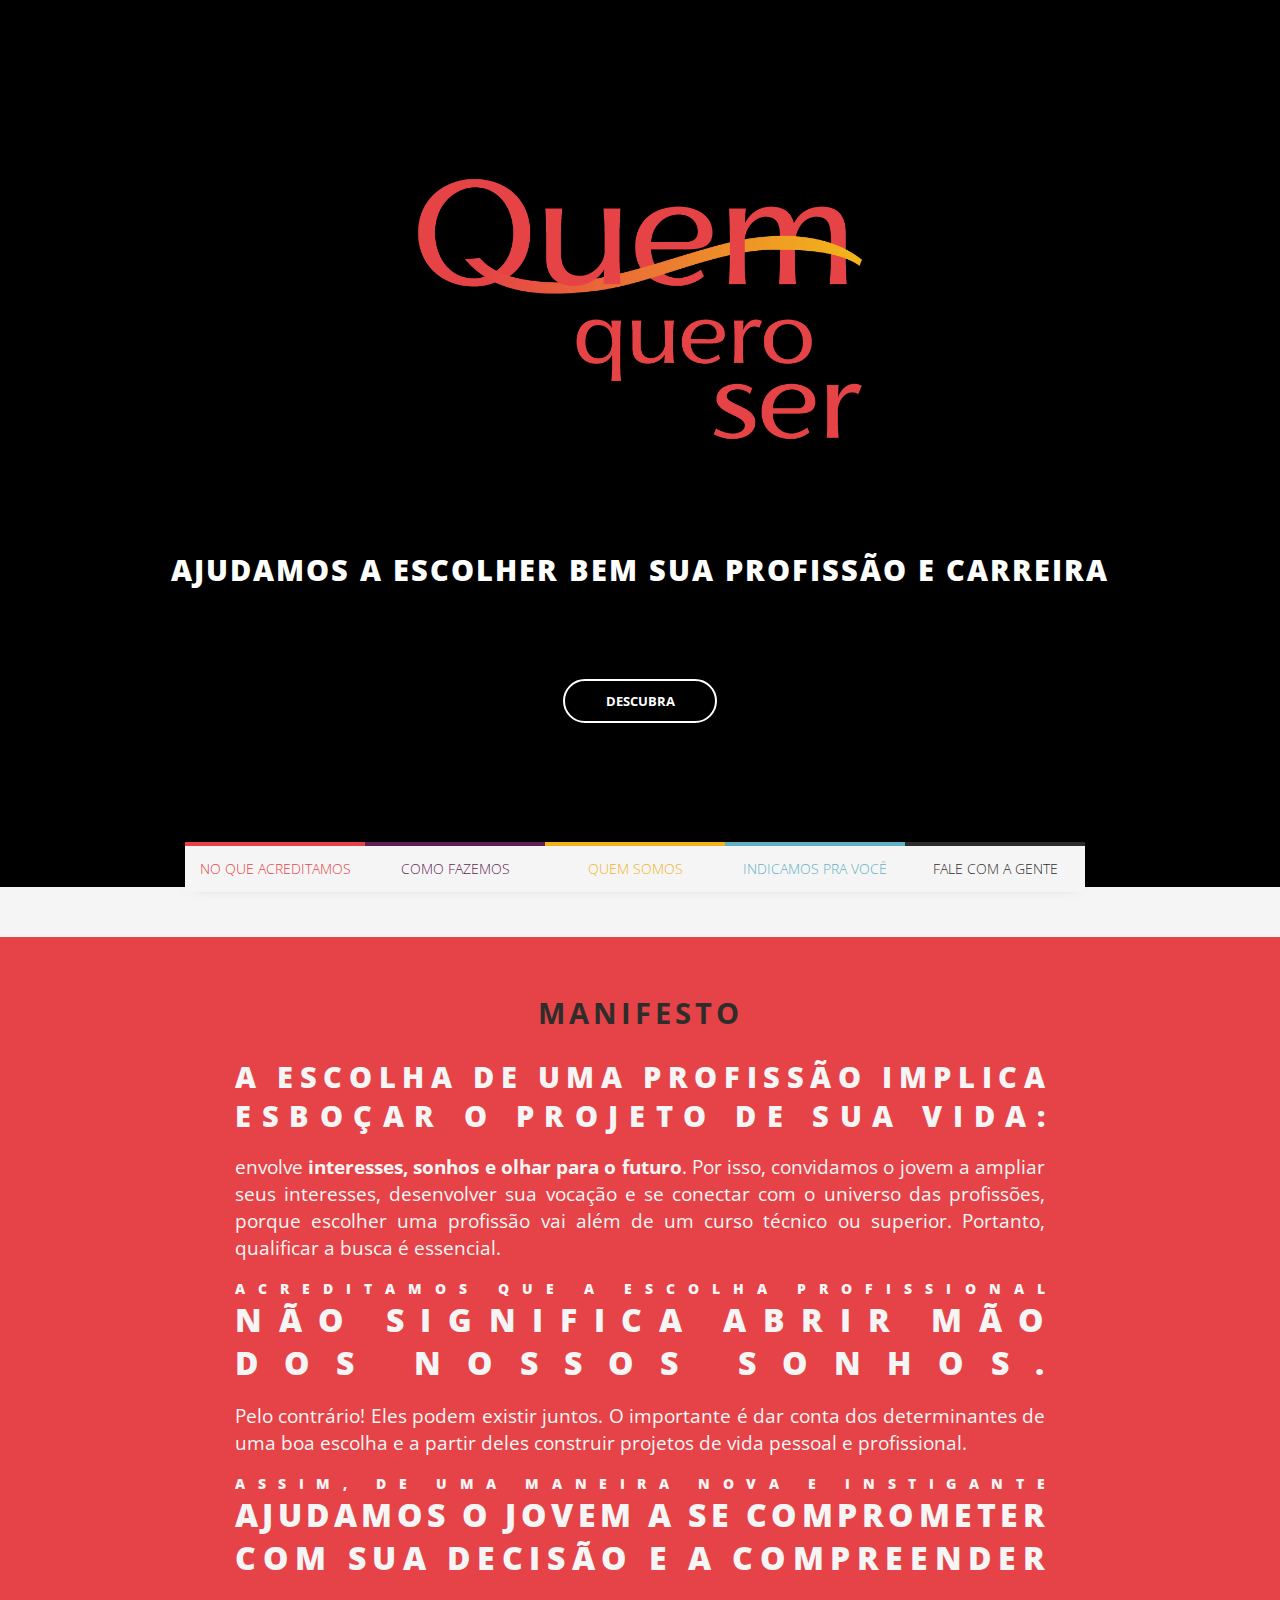
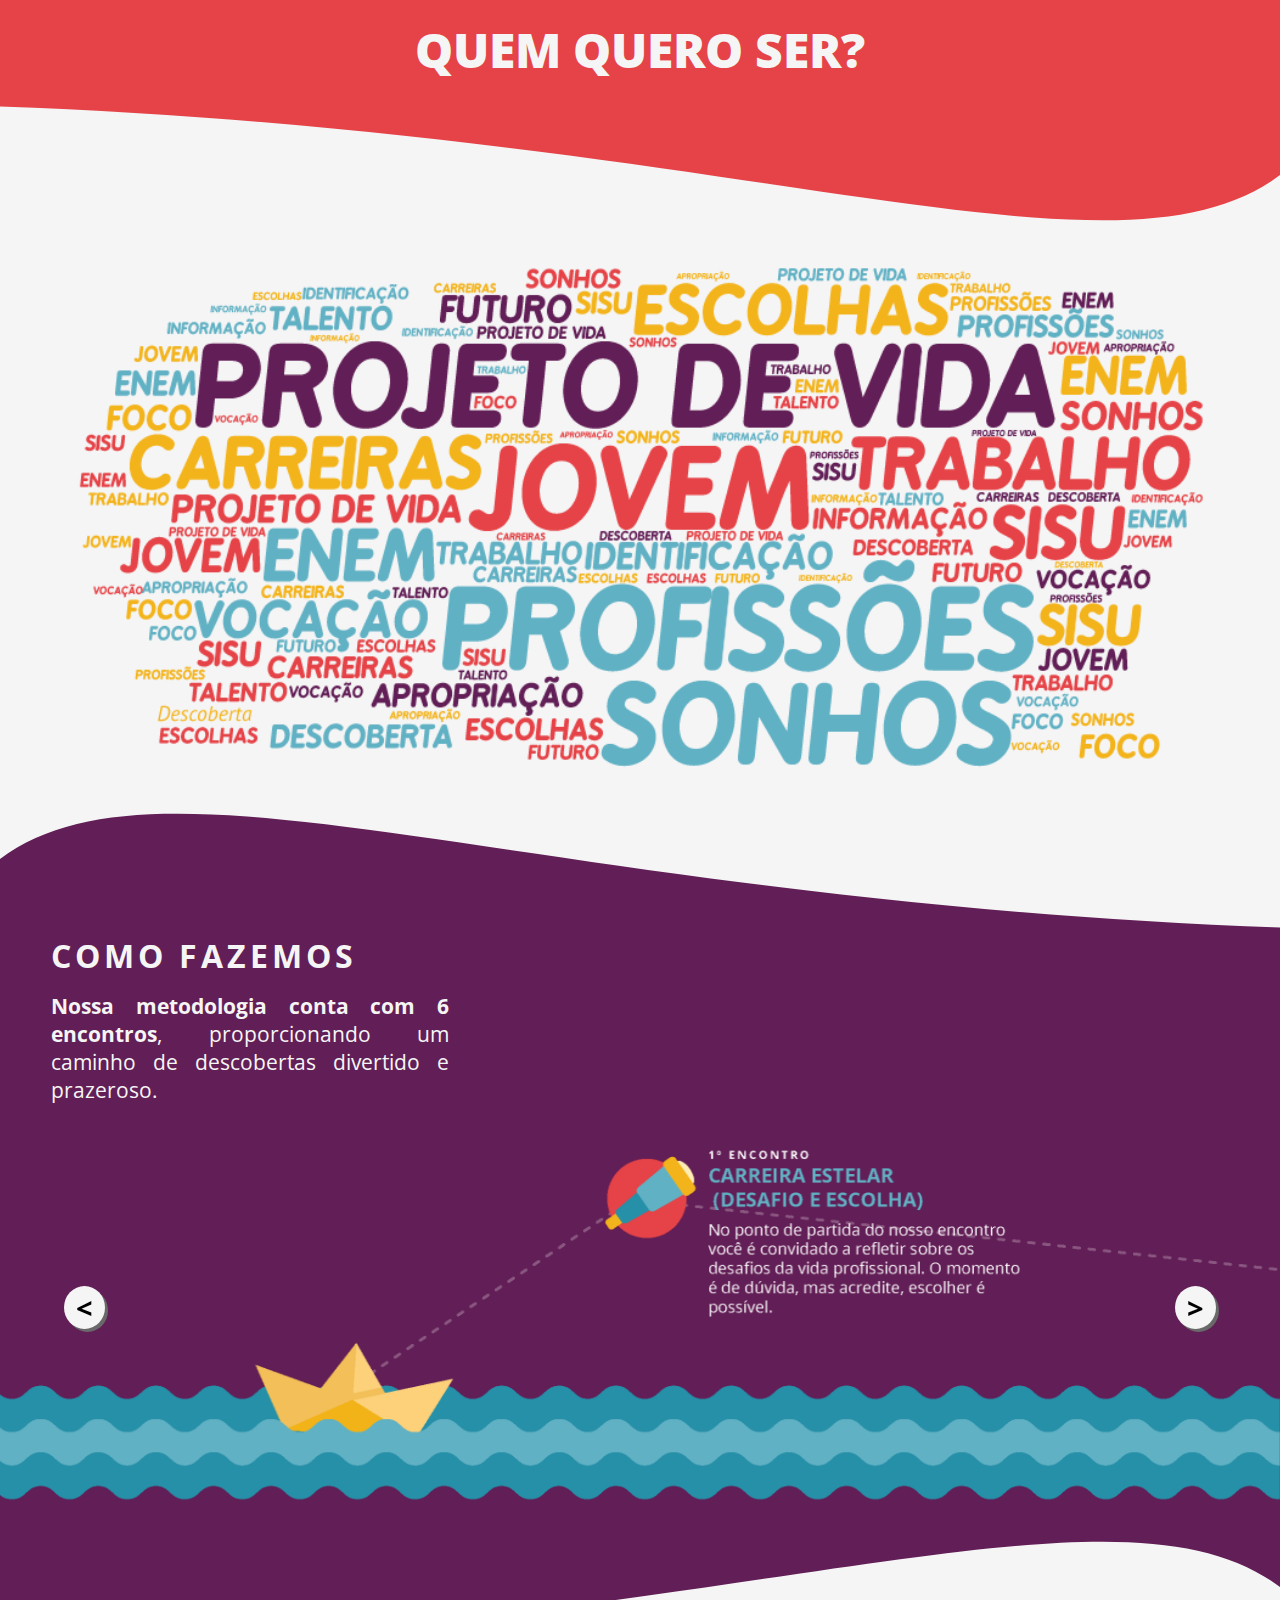
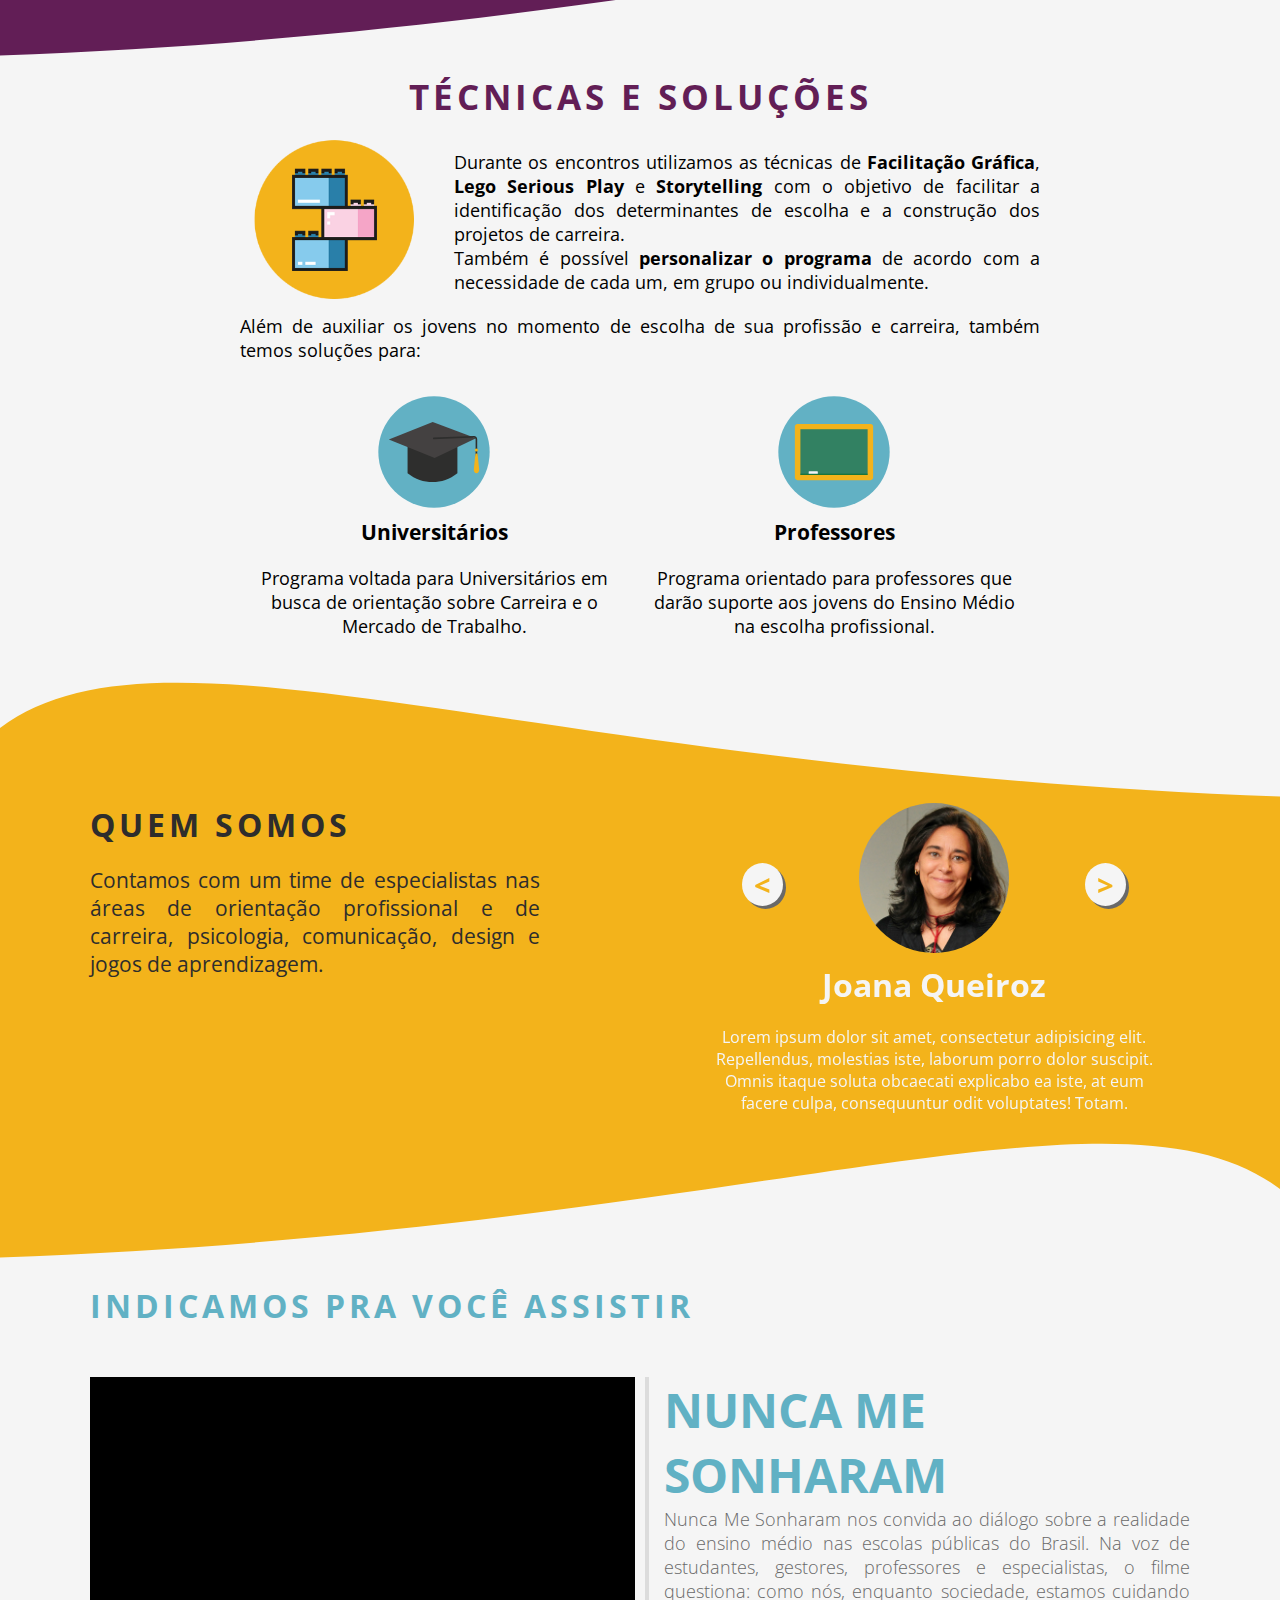
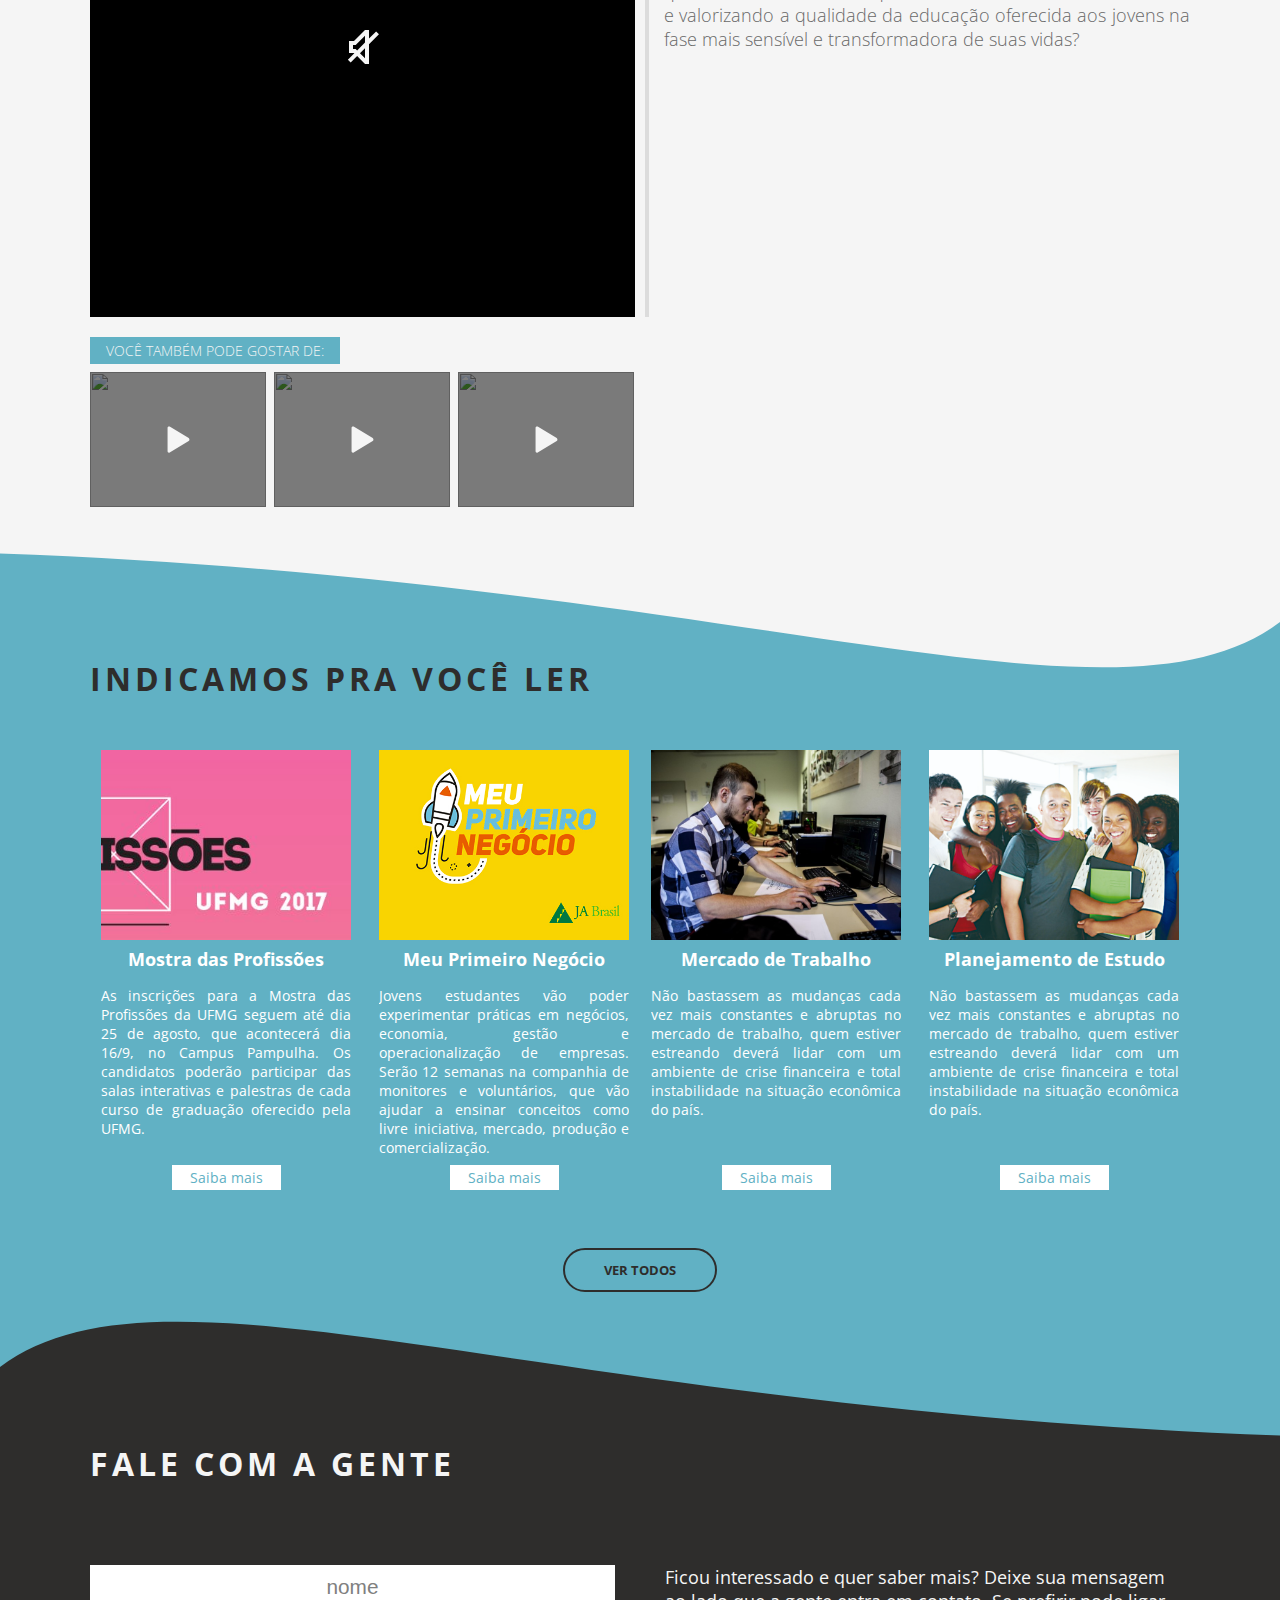
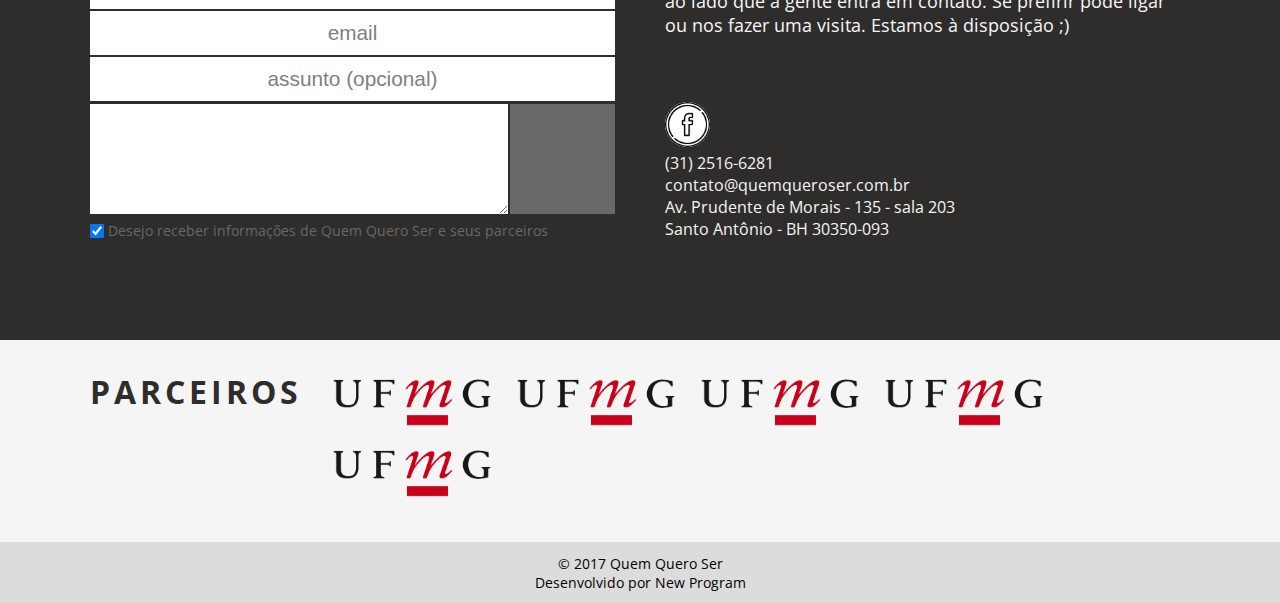
==== commit 712173cd: "Responsive (95%)" ====
--- a/Main/index.html
+++ b/Main/index.html
@@ -18,7 +18,7 @@
     <script src="js/main_script.js"></script>
     <script src="js/index.js"></script>
 
-    <meta name="viewport" content="width=device-width , initial-scale=1.0">
+    <meta name="viewport" content="width=device-width, initial-scale=1.0">
 
     <link rel="shortcut icon" type="image/ico" href="img/_others/icons/icon.ico" />
     <link href="https://fonts.googleapis.com/css?family=Open+Sans:300,400,700,800" rel="stylesheet">
@@ -50,13 +50,15 @@
         </div>
     </div>
 
-    <section id="Banner" class="_center-child">
+    <header id="Banner" class="_center-child">
         <div id="banner_bg"></div>
         <div id="banner_fade"></div>
-        <img id="logo" src="img/_others/logos/vermelho.png" alt="New Program" />
-        <p id="banner_txt">AJUDAMOS A ESCOLHER BEM SUA PROFISSÃO E CARREIRA</p>
-        <a href="#Sobre" class="_btn _center-child">DESCUBRA</a>
-    </section>
+        <div class="_wrapper">
+            <img id="logo" src="img/_others/logos/vermelho.png" alt="New Program" />
+            <p id="banner_txt">AJUDAMOS A ESCOLHER BEM SUA PROFISSÃO E CARREIRA</p>
+            <a href="#Sobre" class="_btn _center-child">DESCUBRA</a>
+        </div>
+    </header>
 
     <div id="_mobile-menu" class="_center-child">
         <img src="img/_others/icons/menu.svg" alt="">
@@ -85,45 +87,39 @@
         <div></div>
     </nav>
 
-    <section id="Main">
+    <main id="Main">
         <section id="Sobre">
-            <section id="Manifesto">
-                <div class="_wrapper">
-                    <h1 class="_titulo">Manifesto</h1>
-                    <!-- <svg>
-                        <line x1="0" y1="0" x2="100%" y2="0" />
-                    </svg> -->
-
-                    <section class="container">
-                        <p class="p_destaque">A escolha de uma profissão implica</p>
-                        <p class="p_destaque">esboçar o projeto de sua vida:</p>
-
-                        <p>
-                            envolve <b>interesses, sonhos e olhar para o futuro</b>. Por isso, convidamos o jovem a ampliar seus interesses, desenvolver sua vocação e se conectar com o universo das profissões, porque escolher uma profissão vai além de um curso técnico ou superior. Portanto, qualificar a busca é essencial.
-                        </p>
-                        <p class="p_destaque">ACREDITAMOS QUE A ESCOLHA PROFISSIONAL</p>
-
-                        <p class="p_destaque">NÃO SIGNIFICA ABRIR MÃO</p>
-                        <p class="p_destaque">DOS NOSSOS SONHOS.</p>
-
-                        <p>
-
-                            Pelo contrário! Eles podem existir juntos. O importante é dar conta dos determinantes de uma boa escolha e a partir deles construir projetos de vida pessoal e profissional.
-
-                        </p>
-                        <p class="p_destaque">Assim, de uma maneira nova e instigante</p>
-                        <p class="p_destaque">ajudamos o jovem a se comprometer</p>
-                        <p class="p_destaque">com sua decisão e a compreender</p>
-
-                        <p>QUEM QUERO SER?</p>
-                    </section>
-                </div>
-            </section>
+            <div class="_wrapper">
+                <h1 class="_titulo">Manifesto</h1>
+                <article class="container">
+                    <p class="p_destaque">A escolha de uma profissão implica</p>
+                    <p class="p_destaque">esboçar o projeto de sua vida:</p>
+
+                    <p>
+                        envolve <b>interesses, sonhos e olhar para o futuro</b>. Por isso, convidamos o jovem a ampliar seus interesses, desenvolver sua vocação e se conectar com o universo das profissões, porque escolher uma profissão vai além de um curso técnico ou superior. Portanto, qualificar a busca é essencial.
+                    </p>
+                    <p class="p_destaque">ACREDITAMOS QUE A ESCOLHA PROFISSIONAL</p>
+
+                    <p class="p_destaque">NÃO SIGNIFICA ABRIR MÃO</p>
+                    <p class="p_destaque">DOS NOSSOS SONHOS.</p>
+
+                    <p>
+
+                        Pelo contrário! Eles podem existir juntos. O importante é dar conta dos determinantes de uma boa escolha e a partir deles construir projetos de vida pessoal e profissional.
+
+                    </p>
+                    <p class="p_destaque">Assim, de uma maneira nova e instigante</p>
+                    <p class="p_destaque">ajudamos o jovem a se comprometer</p>
+                    <p class="p_destaque">com sua decisão e a compreender</p>
+
+                    <p>QUEM QUERO SER?</p>
+                </article>
+            </div>
         </section>
 
         <svg class="_onda _t-r" style="fill:#e54347" viewBox="0 0 50 50" preserveAspectRatio="xMinYMin meet">
                 <path d="M0,25 C60,70 200,0 500,1 L10000,00 L0,0 Z"/>
-            </svg>
+        </svg>
 
         <section id="Nuvem">
             <div class="_wrapper _center-child">
@@ -131,29 +127,31 @@
             </div>
         </section>
 
-
         <section id="Metodos">
             <svg class="_onda _b-l" style="fill: #621e56" viewBox="0 0 50 50" preserveAspectRatio="xMinYMin meet">
                 <path d="M0,25 C60,70 200,0 500,1 L10000,00 L0,0 Z"/>
             </svg>
-            <div class="aba">
-                <h1 class="_titulo">Como fazemos</h1>
-                <p class="_desc"><b>Nossa metodologia conta com 6 encontros</b>, proporcionando um caminho de descobertas divertido e prazeroso.</p>
-            </div>
-
-            <div id="caminho">
+
+            <section id="Caminhos">
+                <div class="aba">
+                    <div class="_wrapper">
+                        <h1 class="_titulo">Como fazemos</h1>
+                        <p class="_desc"><b>Nossa metodologia conta com 6 encontros</b>, proporcionando um caminho de descobertas divertido e prazeroso.</p>
+                    </div>
+                </div>
                 <div class="owl-carousel">
                     <img src="img/Index/metodos/01.png" alt="">
                     <img src="img/Index/metodos/02.png" alt="">
                     <img src="img/Index/metodos/03.png" alt="">
                     <img src="img/Index/metodos/04.png" alt="">
                 </div>
-            </div>
-
+
+            </section>
 
             <svg class="_onda _b-r" style="fill:whitesmoke; background-color: #621e56" viewBox="0 0 50 50" preserveAspectRatio="xMinYMin meet">
-            <path d="M0,25 C60,70 200,0 500,1 L10000,00 L0,0 Z"/>
-        </svg>
+                <path d="M0,25 C60,70 200,0 500,1 L10000,00 L0,0 Z"/>
+            </svg>
+
             <section id="Modulos">
                 <div class="_wrapper">
                     <h1 class="_titulo">TÉCNICAS E SOLUÇÕES</h1>
@@ -164,7 +162,7 @@
                         </p>
                     </div>
                     <p>Além de auxiliar os jovens no momento de escolha de sua profissão e carreira, também temos soluções para:</p>
-                    <div class="container">
+                    <div class="multiple_modulos">
                         <div class="modulo">
                             <img src="img/_others/icons/universitarios.svg" alt="">
                             <h1>Universitários</h1>
@@ -191,23 +189,21 @@
                     <p class="_desc">Contamos com um time de especialistas nas áreas de orientação profissional e de carreira, psicologia, comunicação, design e jogos de aprendizagem.</p>
                 </div>
 
-                <div class="container">
-                    <div class="owl-carousel">
-                        <div class="membro _center-child">
-                            <img src="img/Index/equipe/Joana%20Queiroz.jpg" alt="">
-                            <h1>Joana Queiroz</h1>
-                            <p>Lorem ipsum dolor sit amet, consectetur adipisicing elit. Repellendus, molestias iste, laborum porro dolor suscipit. Omnis itaque soluta obcaecati explicabo ea iste, at eum facere culpa, consequuntur odit voluptates! Totam.</p>
-                        </div>
-                        <div class="membro _center-child">
-                            <img src="img/Index/equipe/Joana%20Queiroz.jpg" alt="">
-                            <h1>Joana Queiroz</h1>
-                            <p>Lorem ipsum dolor sit amet, consectetur adipisicing elit. Non ex, eaque nostrum, perspiciatis veritatis sit atque asperiores expedita omnis nisi iusto repudiandae totam dolorum similique nihil debitis dolores delectus, sunt!</p>
-                        </div>
-                        <div class="membro _center-child">
-                            <img src="img/Index/equipe/Joana%20Queiroz.jpg" alt="">
-                            <h1>Joana Queiroz</h1>
-                            <p>Lorem ipsum dolor sit amet, consectetur adipisicing elit. Debitis accusamus quod molestias odio aspernatur veniam voluptatum itaque temporibus, minima! Iusto earum aut nisi dolore odio reprehenderit labore at vitae laudantium!</p>
-                        </div>
+                <div class="owl-carousel">
+                    <div class="membro _center-child">
+                        <img src="img/Index/equipe/Joana%20Queiroz.jpg" alt="">
+                        <h1>Joana Queiroz</h1>
+                        <p>Lorem ipsum dolor sit amet, consectetur adipisicing elit. Repellendus, molestias iste, laborum porro dolor suscipit. Omnis itaque soluta obcaecati explicabo ea iste, at eum facere culpa, consequuntur odit voluptates! Totam.</p>
+                    </div>
+                    <div class="membro _center-child">
+                        <img src="img/Index/equipe/Joana%20Queiroz.jpg" alt="">
+                        <h1>Joana Queiroz</h1>
+                        <p>Lorem ipsum dolor sit amet, consectetur adipisicing elit. Non ex, eaque nostrum, perspiciatis veritatis sit atque asperiores expedita omnis nisi iusto repudiandae totam dolorum similique nihil debitis dolores delectus, sunt!</p>
+                    </div>
+                    <div class="membro _center-child">
+                        <img src="img/Index/equipe/Joana%20Queiroz.jpg" alt="">
+                        <h1>Joana Queiroz</h1>
+                        <p>Lorem ipsum dolor sit amet, consectetur adipisicing elit. Debitis accusamus quod molestias odio aspernatur veniam voluptatum itaque temporibus, minima! Iusto earum aut nisi dolore odio reprehenderit labore at vitae laudantium!</p>
                     </div>
                 </div>
             </div>
@@ -271,29 +267,33 @@
                 <div class="_wrapper">
                     <h1 class="_titulo">INDICAMOS PRA VOCÊ LER</h1>
                     <div class="container">
-                        <div class="artigo">
-                            <img class="artigo_thumb" src="img/Index/artigos/thumb_1.jpg" alt="">
-                            <h1 class="artigo_titulo">Mostra das Profissões</h1>
-                            <p class="artigo_desc">As inscrições para a Mostra das Profissões da UFMG seguem até dia 25 de agosto, que acontecerá dia 16/9, no Campus Pampulha. Os candidatos poderão participar das salas interativas e palestras de cada curso de graduação oferecido pela UFMG.</p>
-                            <a href="" class="artigo_mais _center_X">Saiba mais</a>
-                        </div>
-                        <div class="artigo">
-                            <img class="artigo_thumb" src="img/Index/artigos/thumb_2.jpg" alt="">
-                            <h1 class="artigo_titulo">Meu Primeiro Negócio</h1>
-                            <p class="artigo_desc">Jovens estudantes vão poder experimentar práticas em negócios, economia, gestão e operacionalização de empresas. Serão 12 semanas na companhia de monitores e voluntários, que vão ajudar a ensinar conceitos como livre iniciativa, mercado, produção e comercialização. </p>
-                            <a href="" class="artigo_mais _center_X">Saiba mais</a>
-                        </div>
-                        <div class="artigo">
-                            <img class="artigo_thumb" src="img/Index/artigos/thumb_3.jpg" alt="">
-                            <h1 class="artigo_titulo">Mercado de Trabalho</h1>
-                            <p class="artigo_desc">Não bastassem as mudanças cada vez mais constantes e abruptas no mercado de trabalho, quem estiver estreando deverá lidar com um ambiente de crise financeira e total instabilidade na situação econômica do país.</p>
-                            <a href="" class="artigo_mais _center_X">Saiba mais</a>
-                        </div>
-                        <div class="artigo">
-                            <img class="artigo_thumb" src="img/Index/artigos/thumb_4.jpg" alt="">
-                            <h1 class="artigo_titulo">Planejamento de Estudo</h1>
-                            <p class="artigo_desc">Não bastassem as mudanças cada vez mais constantes e abruptas no mercado de trabalho, quem estiver estreando deverá lidar com um ambiente de crise financeira e total instabilidade na situação econômica do país.</p>
-                            <a href="" class="artigo_mais _center_X">Saiba mais</a>
+                        <div class="left">
+                            <div class="artigo">
+                                <img class="artigo_thumb" src="img/Index/artigos/thumb_1.jpg" alt="">
+                                <h1 class="artigo_titulo">Mostra das Profissões</h1>
+                                <p class="artigo_desc">As inscrições para a Mostra das Profissões da UFMG seguem até dia 25 de agosto, que acontecerá dia 16/9, no Campus Pampulha. Os candidatos poderão participar das salas interativas e palestras de cada curso de graduação oferecido pela UFMG.</p>
+                                <a href="" class="artigo_mais _center_X">Saiba mais</a>
+                            </div>
+                            <div class="artigo">
+                                <img class="artigo_thumb" src="img/Index/artigos/thumb_2.jpg" alt="">
+                                <h1 class="artigo_titulo">Meu Primeiro Negócio</h1>
+                                <p class="artigo_desc">Jovens estudantes vão poder experimentar práticas em negócios, economia, gestão e operacionalização de empresas. Serão 12 semanas na companhia de monitores e voluntários, que vão ajudar a ensinar conceitos como livre iniciativa, mercado, produção e comercialização. </p>
+                                <a href="" class="artigo_mais _center_X">Saiba mais</a>
+                            </div>
+                        </div>
+                        <div class="right">
+                            <div class="artigo">
+                                <img class="artigo_thumb" src="img/Index/artigos/thumb_3.jpg" alt="">
+                                <h1 class="artigo_titulo">Mercado de Trabalho</h1>
+                                <p class="artigo_desc">Não bastassem as mudanças cada vez mais constantes e abruptas no mercado de trabalho, quem estiver estreando deverá lidar com um ambiente de crise financeira e total instabilidade na situação econômica do país.</p>
+                                <a href="" class="artigo_mais _center_X">Saiba mais</a>
+                            </div>
+                            <div class="artigo">
+                                <img class="artigo_thumb" src="img/Index/artigos/thumb_4.jpg" alt="">
+                                <h1 class="artigo_titulo">Planejamento de Estudo</h1>
+                                <p class="artigo_desc">Não bastassem as mudanças cada vez mais constantes e abruptas no mercado de trabalho, quem estiver estreando deverá lidar com um ambiente de crise financeira e total instabilidade na situação econômica do país.</p>
+                                <a href="" class="artigo_mais _center_X">Saiba mais</a>
+                            </div>
                         </div>
                     </div>
 
@@ -370,7 +370,7 @@
             <p>© 2017 Quem Quero Ser</p>
             <p> Desenvolvido por <a href="">New Program</a></p>
         </footer>
-    </section>
+    </main>
 
 </body>
 
--- a/Main/css/main_style.css
+++ b/Main/css/main_style.css
@@ -55,7 +55,7 @@
 }
 
 ._justify {
-    text-align: justify
+    text-align: center
 }
 
 ._hide {
@@ -97,6 +97,10 @@
     box-shadow: 0 0 5px rgba(0, 0, 0, 0.3);
 }
 
+.aba{
+    max-width: 500px;
+}
+
 ._titulo {
     text-transform: uppercase;
     font-size: 2em;
@@ -109,7 +113,6 @@
     text-align: justify;
     margin-top: 15px;
     font-size: 1.3em;
-    max-width: 500px;
 }
 
 ._btn {
--- a/Main/css/index.css
+++ b/Main/css/index.css
@@ -8,7 +8,8 @@
     position: relative;
 }
 
-#Banner > div {
+#banner_bg,
+#banner_fade {
     height: 100%;
     width: 100%;
     position: absolute;
@@ -22,15 +23,17 @@
     z-index: 1
 }
 
+#Banner ._wrapper {
+    z-index: 2;
+    text-align: center
+}
+
 #logo {
-    z-index: 2;
-    width: 32vw;
-    min-width: 300px;
+    width: 450px;
     animation: fade ease-in 1.5s;
 }
 
-#Banner > p {
-    z-index: 2;
+#Banner p {
     text-transform: uppercase;
     color: white;
     font-size: 1.8em;
@@ -40,20 +43,35 @@
     text-align: center;
 }
 
-/* #Banner > p > span{
-    color: white;text-shadow: 2px 2px dimgray;
-    text-decoration: underline
-} */
-
-#Banner > ._btn {
-    z-index: 2;
+#Banner ._btn {
+    margin: auto;
     border-color: white;
     color: white;
 }
 
-#Banner > ._btn:hover {
+#Banner ._btn:hover {
     background-color: white;
     color: black
+}
+
+@media (max-width: 525px) {
+    #Banner p {
+        font-size: 1.4em;
+    }
+
+    #logo {
+        width: 350px;
+    }
+}
+
+@media (max-width: 425px) {
+    #Banner p {
+        font-size: 1em;
+    }
+
+    #logo {
+        width: 250px;
+    }
 }
 
 /*----------MAIN------------*/
@@ -64,23 +82,9 @@
     box-shadow: 0 0px 20px rgba(0, 0, 0, 0.5);
 }
 
-/*  #Manifesto  svg {
-    height: 5px;
-    width: 100%;
-
-    -webkit-filter: drop-shadow( 1px 1px teal));
-    filter: drop-shadow( 1px 1px teal);
- }
-
- #Manifesto svg line {
-    stroke: #2e2d2c;
-    stroke-width: 5;
-
- } */
-
 /*------------MANIFESTO-----------------*/
 
-#Manifesto {
+#Sobre {
     padding-top: 9vh;
     /*  padding: 9vh 20vw 0px 20vw; */
     box-sizing: content-box;
@@ -90,7 +94,7 @@
     transition: all 0.5s;
 }
 
-#Manifesto h1 {
+#Sobre h1 {
     color: #2e2d2c;
     font-size: 1.8em;
     text-align: center;
@@ -98,18 +102,18 @@
     padding: 25px 0
 }
 
-#Manifesto ._wrapper {
+#Sobre ._wrapper {
     max-width: 810px;
 }
 
-#Manifesto .container p:not(.p_destaque) {
+#Sobre .container p:not(.p_destaque) {
     padding: 18px 0;
 
     font-size: 1.2em;
     text-align: justify;
 }
 
-#Manifesto .container p:last-child,
+#Sobre .container p:last-child,
 .p_destaque {
     font-weight: 900;
     text-align: center;
@@ -133,14 +137,14 @@
     font-size: 2em;
 }
 
-#Manifesto .container p:last-child {
+#Sobre .container p:last-child {
     font-size: 3em;
     margin-top: 20px
 }
 
 @media (max-width: 850px) {
 
-    #Manifesto .container > p:not(.p_destaque) {
+    #Sobre .container > p:not(.p_destaque) {
         font-size: 1em;
     }
     .p_destaque:nth-child(1),
@@ -160,13 +164,13 @@
         font-size: 1.5em;
     }
 
-    #Manifesto .container > p:last-child {
+    #Sobre .container > p:last-child {
         font-size: 2.5em;
     }
 }
 
 @media (max-width: 645px) {
-    #Manifesto .container > p:not(.p_destaque) {
+    #Sobre .container > p:not(.p_destaque) {
         font-size: 0.9em;
     }
 
@@ -187,7 +191,7 @@
         font-size: 1.1em;
     }
 
-    #Manifesto .container > p:last-child {
+    #Sobre .container > p:last-child {
         font-size: 2em;
     }
 }
@@ -202,27 +206,23 @@
     width: 90vw;
 }
 
-/*------------MÉTODOS-----------------*/
-
-#Metodos {
-    position: relative;
-
-}
-
-#Metodos .aba {
+/*------------METODOS-----------------*/
+
+/*------------CAMINHOS-----------------*/
+
+#Caminhos {
+    background-color: #621e56;
+}
+
+#Caminhos .aba {
     color: whitesmoke;
+}
+
+#Caminhos .owl-carousel {
     background-color: #621e56;
-    padding-left: 7vw;
-}
-
-#caminho {
-    background-color: #621e56;
-    position: relative
-}
-
-#caminho .owl-nav {
-    color: #621e56;
-
+}
+
+#Caminhos .owl-nav {
     box-sizing: border-box;
     padding: 0 5vw;
 }
@@ -236,15 +236,15 @@
     font-size: 1.1em;
 }
 
-#Modulos > ._wrapper {
+#Modulos ._wrapper {
     max-width: 800px
 }
 
-#Modulos > ._wrapper > h1 {
+#Modulos ._wrapper > h1 {
     color: #621e56;
 
     text-align: center;
-    padding: 10px 0
+    padding: 10px 0;
 }
 
 .single_modulo {
@@ -254,10 +254,10 @@
 
 .single_modulo > img {
     width: 200px;
-    padding-right: 14px
-}
-
-#Modulos > ._wrapper > .container {
+    padding-right: 14px;
+}
+
+.multiple_modulos {
     display: flex;
     text-align: center;
     margin-top: 15px;
@@ -278,6 +278,14 @@
 
 .modulo > p {
     margin-top: 20px;
+}
+
+@media (max-width: 645px) {
+    /* Modulos */
+    .single_modulo,
+    .multiple_modulos {
+        flex-flow: column;
+    }
 }
 
 /*------------EQUIPE-----------------*/
@@ -304,11 +312,6 @@
     align-content: space-between;
 }
 
-
-#Equipe > ._wrapper > div:last-child {
-    max-width: 450px;
-}
-
 #Equipe .owl-carousel {
     width: 40vw;
 }
@@ -317,15 +320,15 @@
     color: #f3b31b;
 
     box-sizing: border-box;
-    padding: 0 7vw;
+    padding: 0 5vw;
 
     height: 52%;
 }
 
 .membro {
+    max-width: 450px;
     text-align: center;
-    max-width: 400px;
-    margin: 0 auto
+    margin: 0 auto;
 }
 
 .membro > img {
@@ -349,16 +352,6 @@
     }
 }
 
-@media (max-width: 500px) {
-    #Equipe .owl-nav {
-        padding: 0 2vw;
-    }
-
-    .membro > p {
-        text-align: justify
-    }
-}
-
 /*------------RECOMENDADOS-----------------*/
 
 /*------------VIDEO-----------------*/
@@ -374,7 +367,7 @@
 }
 
 #Videos > ._wrapper > h1 {
-    padding: 20px 0 50px 0
+    padding: 20px 0 50px 0;
 }
 
 #Videos > ._wrapper > .container {
@@ -484,34 +477,6 @@
     height: 35px
 }
 
-@media (max-width: 900px) {
-    #Videos ._wrapper > .container {
-        display: flex;
-        flex-flow: column;
-        width: 100%;
-    }
-    #Videos ._wrapper > .container > div {
-        width: 100%;
-    }
-    #v_left {
-        height: 70vh;
-    }
-    #v_left_controls {
-        height: 70vh;
-        width: 100%;
-    }
-
-    #v_right {
-        border-left: 4px solid gainsboro;
-        padding: 0;
-        margin: 10px 0
-    }
-
-    #video_infos {
-        margin-left: 10px
-    }
-}
-
 /*------------ARTIGOS-----------------*/
 
 #Artigos {
@@ -520,14 +485,21 @@
     margin-bottom: -150px;
 }
 
-#Artigos > ._wrapper > h1 {
+#Artigos ._titulo {
     color: #2e2d2c;
     margin: -40px 0px 50px 0
 }
 
 #Artigos .container {
     display: flex;
+    justify-content: space-around;
+
+}
+
+#Artigos .container > div {
+    display: flex;
     justify-content: space-between;
+    width: 48%
 }
 
 .artigo {
@@ -556,7 +528,7 @@
     font-size: 0.9em;
     text-align: justify;
 
-    height: 180px;
+    min-height: 180px;
     overflow: hidden;
 }
 
@@ -588,27 +560,42 @@
     color: white;
 }
 
-@media (max-width: 1150px) {
+@media (max-width: 1160px) {
     #Artigos .container {
         flex-flow: column;
+    }
+    #Artigos .container > div {
         width: 100%;
+        justify-content: center;
+    }
+    .artigo:first-child {
+        margin-right: 10px
     }
     .artigo {
-        max-width: 600px;
-        margin: 10px auto;
+        max-width: 450px;
+        margin: 10px 0;
     }
     .artigo p {
-        height: auto;
-        padding-bottom: 12px
-    }
-    #ver_todos > svg {
-        width: 120px;
-    }
-
-    #Artigos > ._wrapper > h1 {
+        min-height: auto;
+        padding-bottom: 15px
+    }
+
+    #Artigos ._titulo {
         margin: 0 0 15px 0
     }
 }
+
+@media (max-width: 600px) {
+    #Artigos .container > div {
+        flex-flow: column;
+        align-items: center;
+    }
+    .artigo {
+        max-width: 100%;
+        margin: 18px 0
+    }
+}
+
 
 /*------------CONTATO-----------------*/
 
@@ -665,14 +652,15 @@
 }
 
 #txtEmail,
-#txtAssunto {
+#txtAssunto,
+#enviar {
     margin-top: 2px;
     max-width: 1600px;
 }
 
 #enviar {
+    width: 100%;
     margin-top: 2px;
-    min-width: 100%;
     display: inline-flex;
     height: 110px;
     overflow: hidden;
@@ -805,6 +793,80 @@
 
 }
 
+/*------------MEDIAS-----------------*/
+
+@media (max-width: 900px) {
+    /* Equipe */
+    #Equipe > ._wrapper {
+        flex-flow: column
+    }
+    #Equipe .aba {
+        max-width: inherit
+    }
+
+    #Equipe .owl-carousel {
+        width: auto;
+        margin-top: 40px;
+    }
+    #Equipe .owl-nav {}
+    .membro > p {
+        text-align: justify
+    }
+
+    /* Videos */
+    #Videos ._wrapper > .container {
+        display: flex;
+        flex-flow: column;
+        width: 100%;
+    }
+    #Videos ._wrapper > .container > div {
+        width: 100%;
+    }
+    #v_left {
+        height: 70vh;
+    }
+    #v_left_controls {
+        height: 70vh;
+        width: 100%;
+    }
+
+    #v_right {
+        border-left: 4px solid gainsboro;
+        padding: 0;
+        margin: 10px 0
+    }
+
+    #video_infos {
+        margin-left: 10px
+    }
+}
+
+
+@media (max-width: 645px) {
+    /* General */
+    ._titulo {
+        font-size: 1.4em
+    }
+    ._desc {
+        font-size: 1.1em
+    }
+    p {
+        font-size: 0.9em
+    }
+
+    input,
+    textarea {
+        font-size: 1em
+    }
+
+
+    /* Videos */
+    #Videos > ._wrapper > h1 {
+        padding: 0 0 25px 0;
+    }
+}
+
+
 /*------------ANIMATIONS-----------------*/
 
 @keyframes fade {
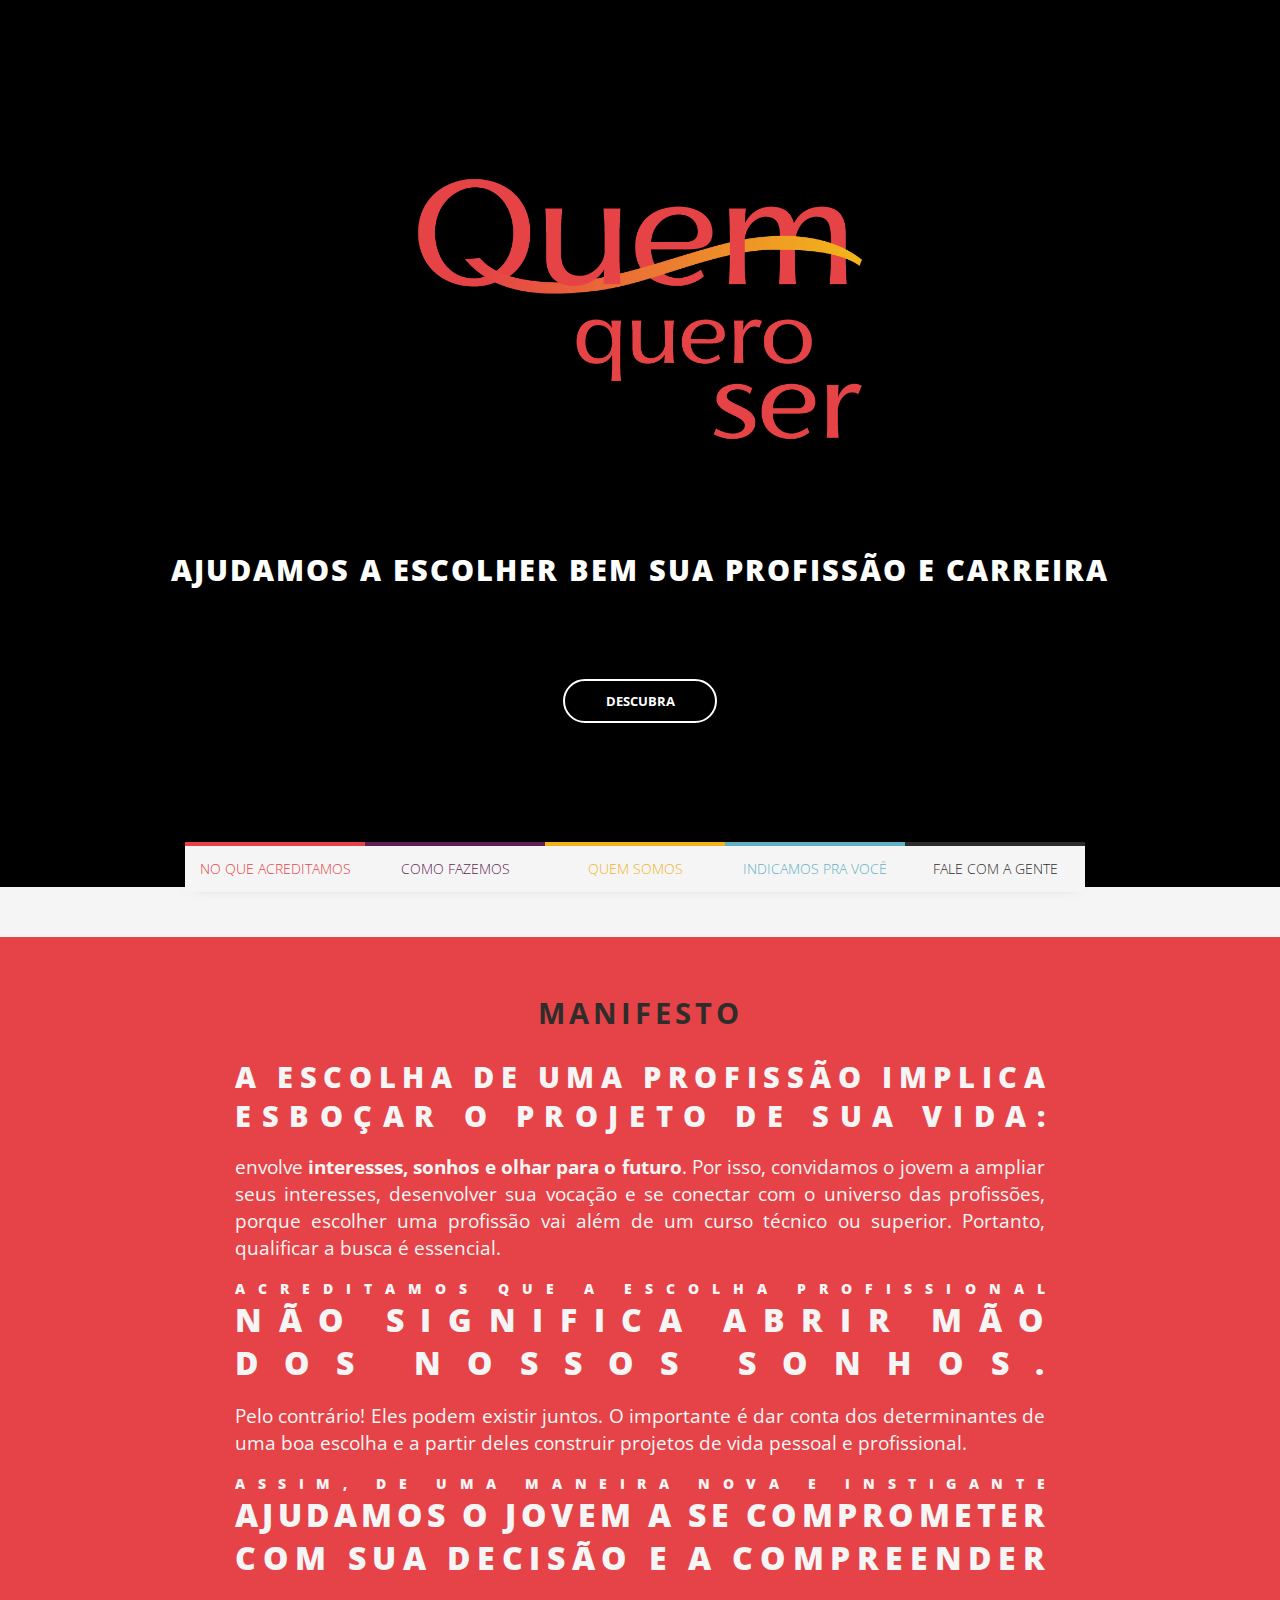
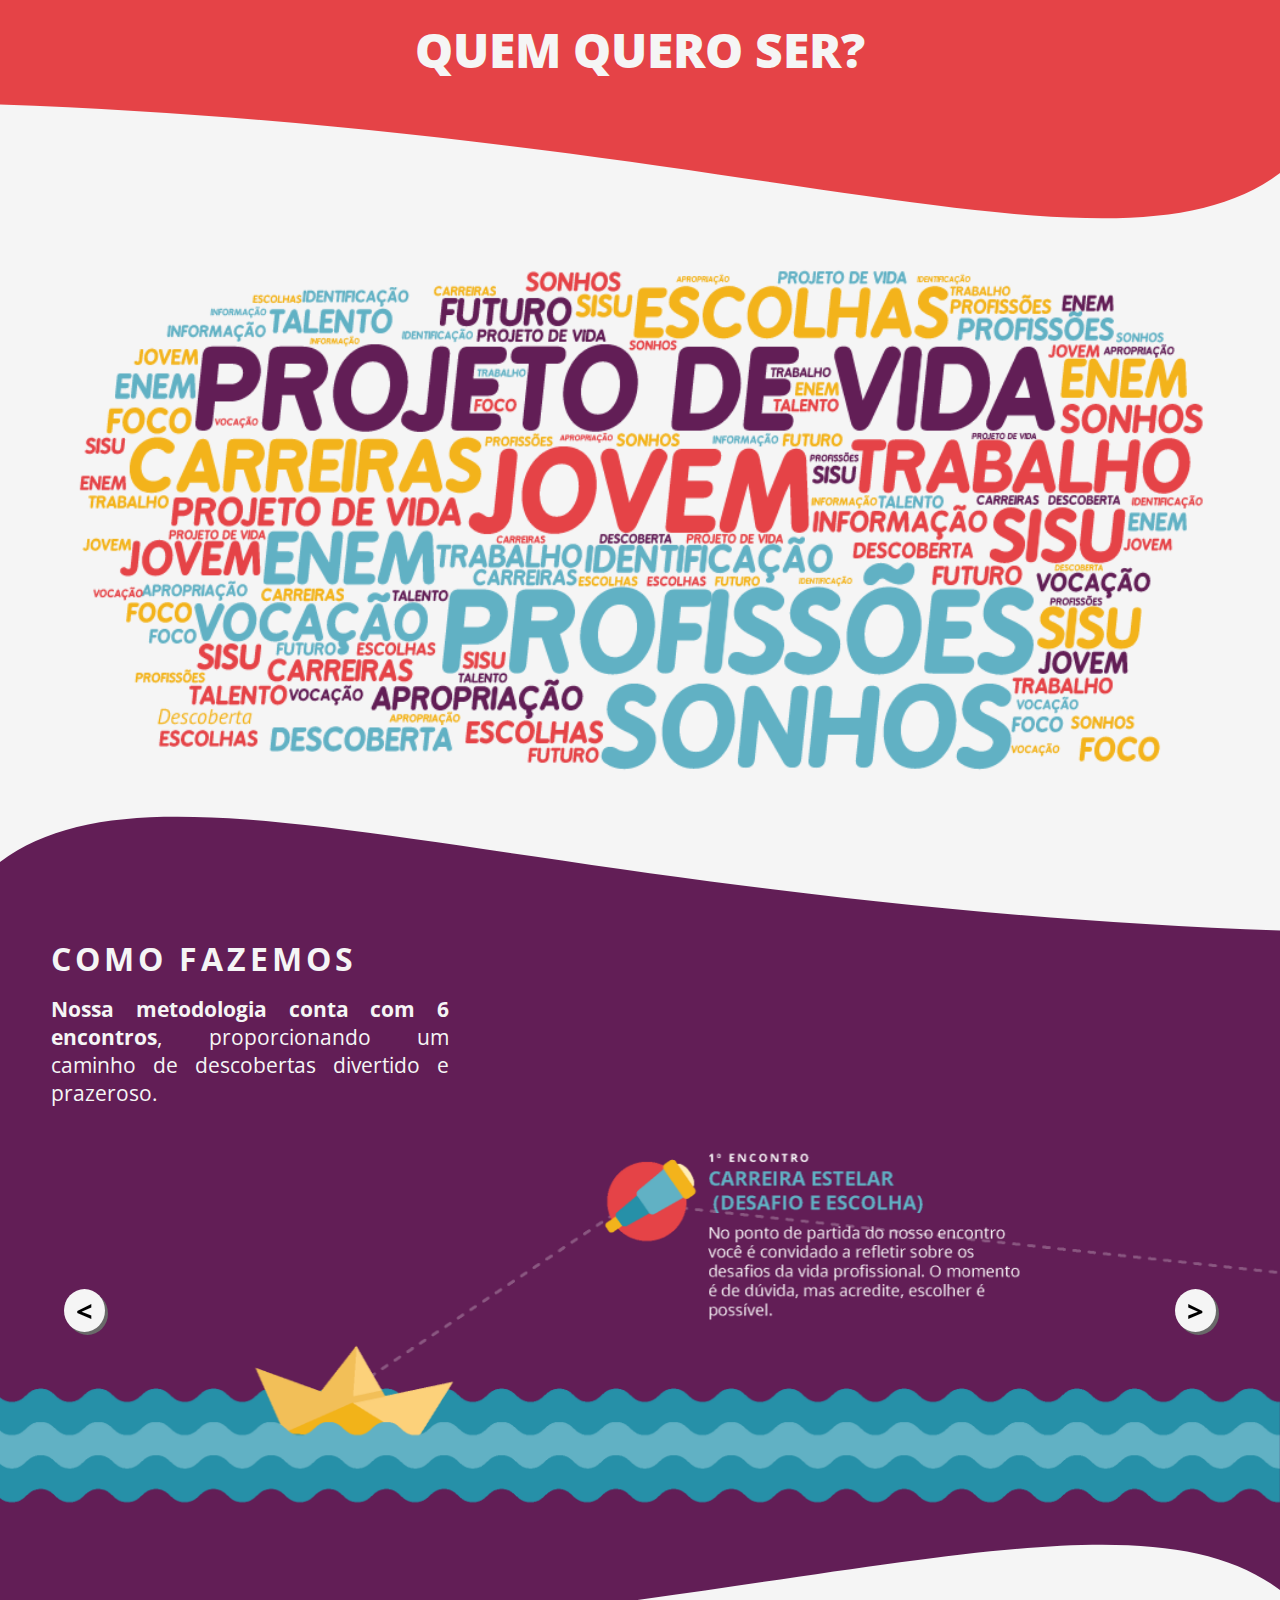
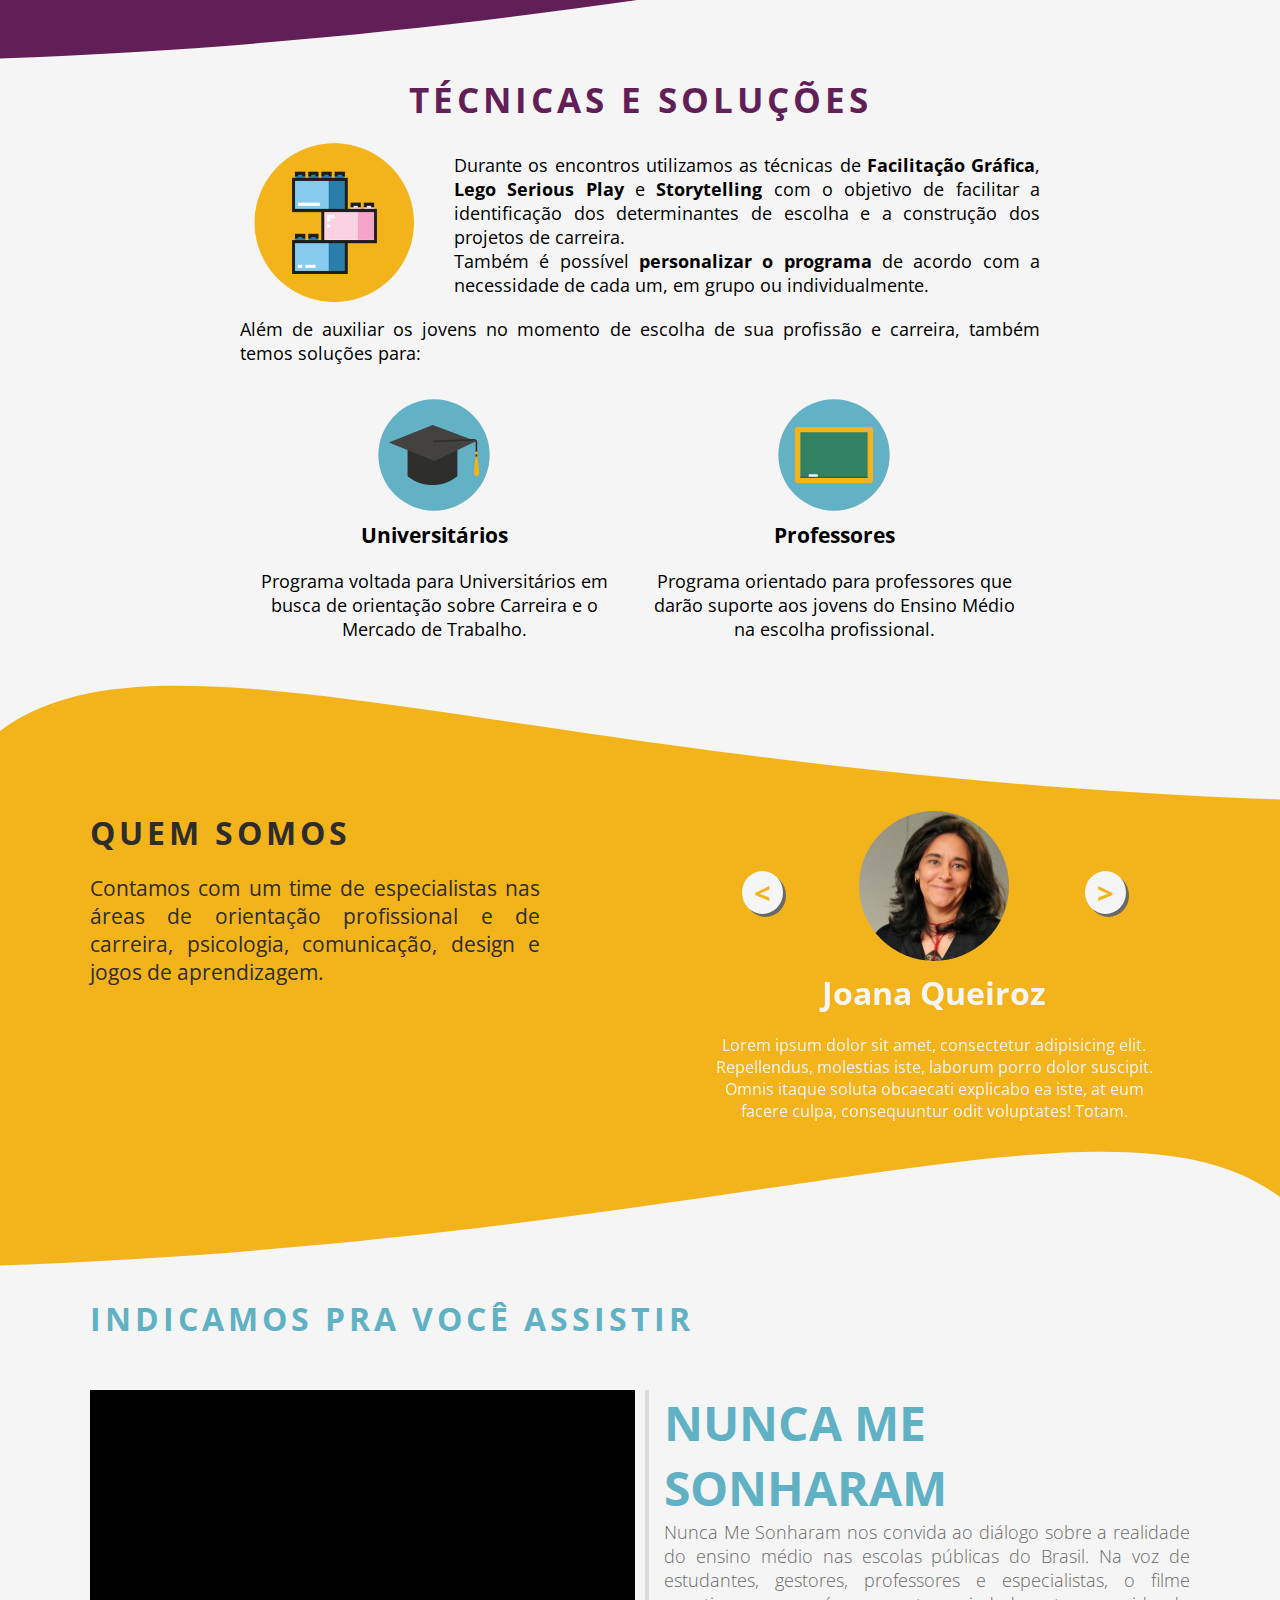
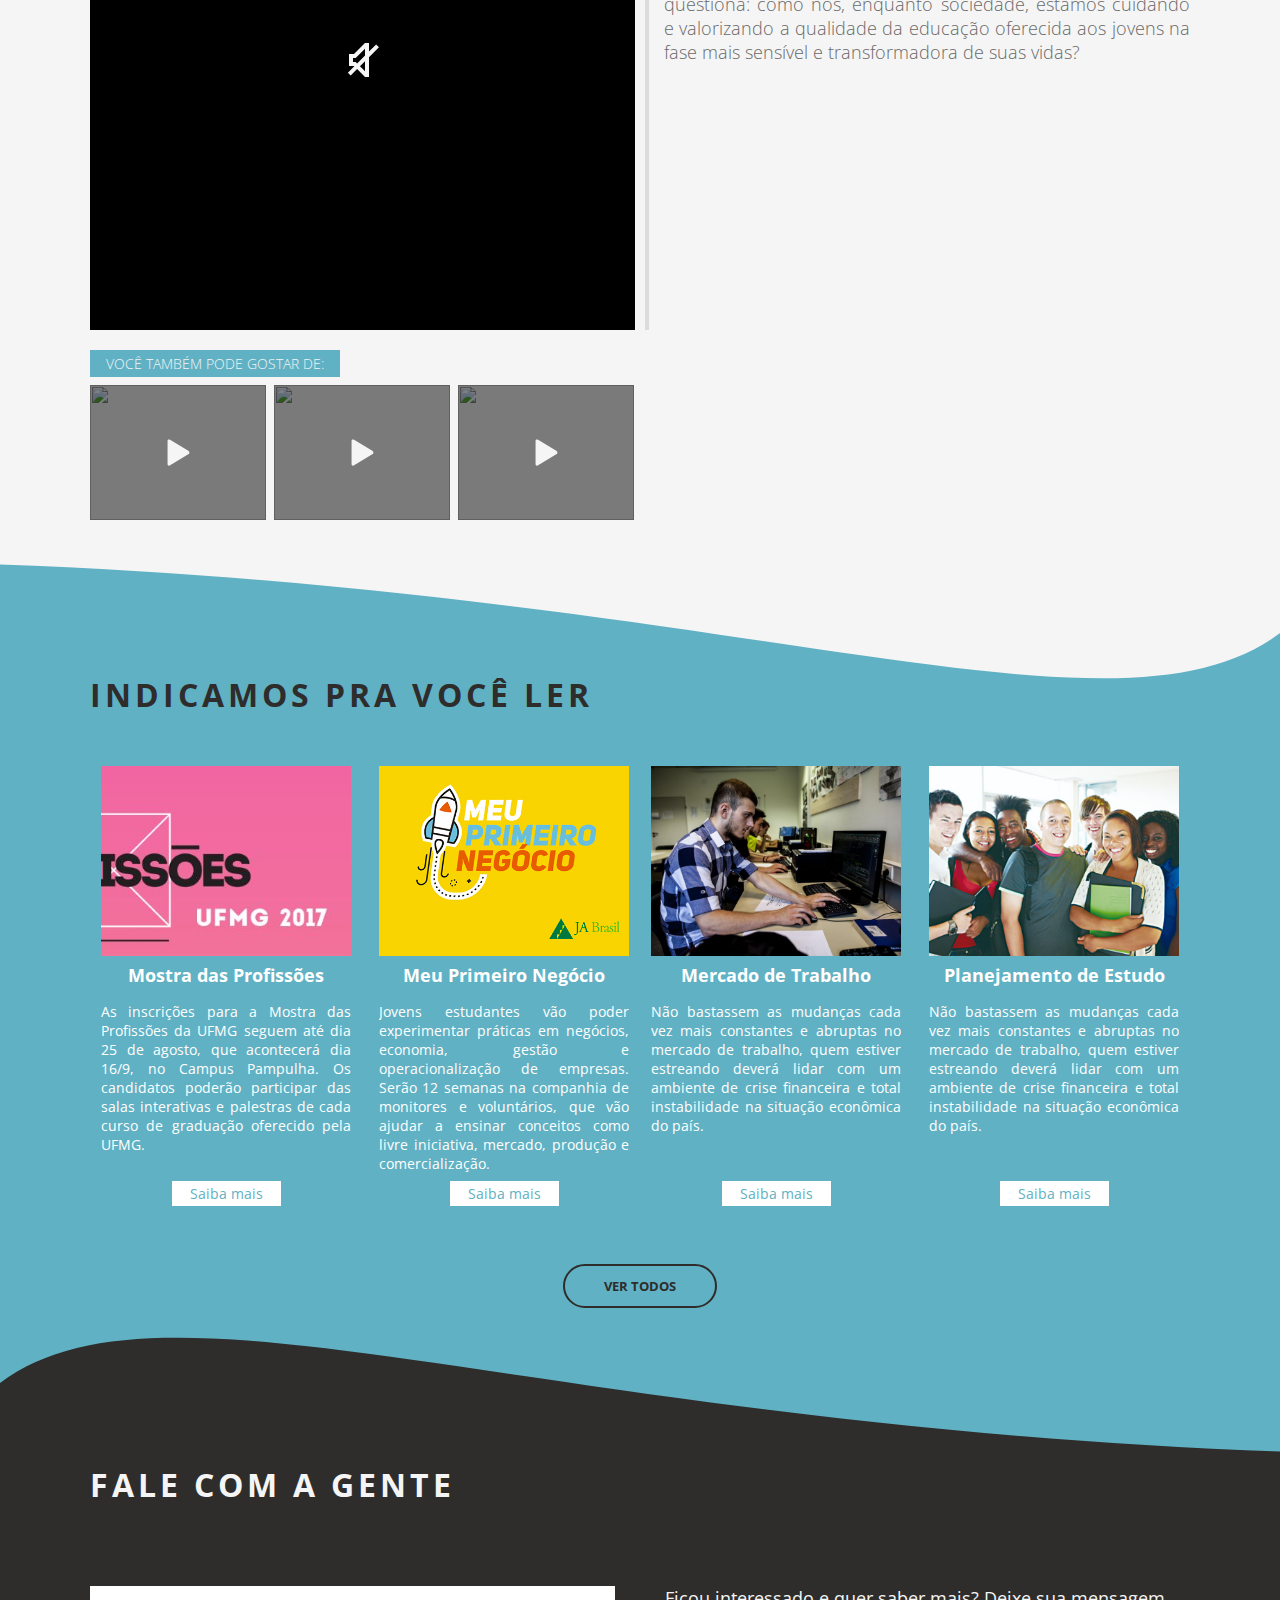
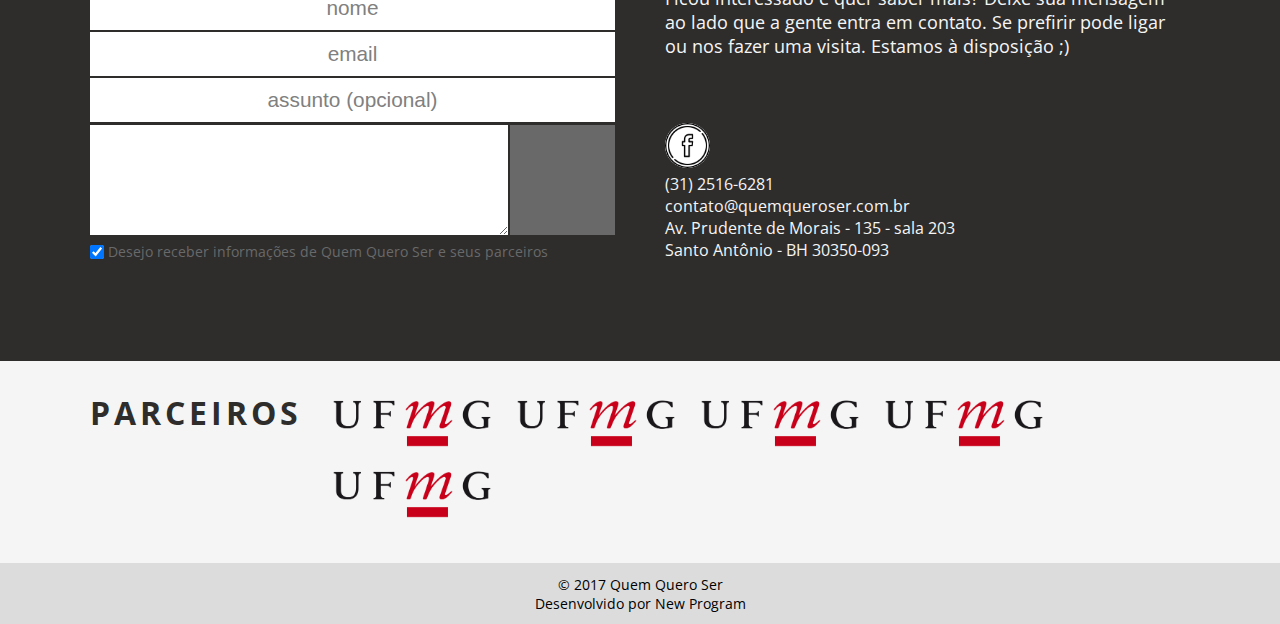
==== commit 1f7c77e6: "Single | All | Css(._back-home)" ====
--- a/Main/index.html
+++ b/Main/index.html
@@ -272,13 +272,13 @@
                                 <img class="artigo_thumb" src="img/Index/artigos/thumb_1.jpg" alt="">
                                 <h1 class="artigo_titulo">Mostra das Profissões</h1>
                                 <p class="artigo_desc">As inscrições para a Mostra das Profissões da UFMG seguem até dia 25 de agosto, que acontecerá dia 16/9, no Campus Pampulha. Os candidatos poderão participar das salas interativas e palestras de cada curso de graduação oferecido pela UFMG.</p>
-                                <a href="" class="artigo_mais _center_X">Saiba mais</a>
+                                <a href="single.html" class="artigo_mais _center_X">Saiba mais</a>
                             </div>
                             <div class="artigo">
                                 <img class="artigo_thumb" src="img/Index/artigos/thumb_2.jpg" alt="">
                                 <h1 class="artigo_titulo">Meu Primeiro Negócio</h1>
                                 <p class="artigo_desc">Jovens estudantes vão poder experimentar práticas em negócios, economia, gestão e operacionalização de empresas. Serão 12 semanas na companhia de monitores e voluntários, que vão ajudar a ensinar conceitos como livre iniciativa, mercado, produção e comercialização. </p>
-                                <a href="" class="artigo_mais _center_X">Saiba mais</a>
+                                <a href="single.html" class="artigo_mais _center_X">Saiba mais</a>
                             </div>
                         </div>
                         <div class="right">
@@ -286,13 +286,13 @@
                                 <img class="artigo_thumb" src="img/Index/artigos/thumb_3.jpg" alt="">
                                 <h1 class="artigo_titulo">Mercado de Trabalho</h1>
                                 <p class="artigo_desc">Não bastassem as mudanças cada vez mais constantes e abruptas no mercado de trabalho, quem estiver estreando deverá lidar com um ambiente de crise financeira e total instabilidade na situação econômica do país.</p>
-                                <a href="" class="artigo_mais _center_X">Saiba mais</a>
+                                <a href="single.html" class="artigo_mais _center_X">Saiba mais</a>
                             </div>
                             <div class="artigo">
                                 <img class="artigo_thumb" src="img/Index/artigos/thumb_4.jpg" alt="">
                                 <h1 class="artigo_titulo">Planejamento de Estudo</h1>
                                 <p class="artigo_desc">Não bastassem as mudanças cada vez mais constantes e abruptas no mercado de trabalho, quem estiver estreando deverá lidar com um ambiente de crise financeira e total instabilidade na situação econômica do país.</p>
-                                <a href="" class="artigo_mais _center_X">Saiba mais</a>
+                                <a href="single.html" class="artigo_mais _center_X">Saiba mais</a>
                             </div>
                         </div>
                     </div>
--- a/Main/css/main_style.css
+++ b/Main/css/main_style.css
@@ -142,11 +142,10 @@
     cursor: all-scroll;
 }
 
-/*
-.owl-stage-outer{
-    position: absolute
-} */
-
+/* #Caminhos .owl-item img{
+    min-width: 800px
+}
+ */
 .owl-nav {
     height: 100%;
     width: 100%;
@@ -174,11 +173,10 @@
 }
 
 /*------------ONDAS (SVG)-----------------*/
-
 ._onda {
-    height: 150px;
-    width: 100%;
-    margin-bottom: -5px;
+    max-height: 150px;
+    width: 100%;
+    /* margin-bottom: -7px; */
     background-color: transparent;
 
     /*  -webkit-filter: drop-shadow( -5px -5px 5px rgba(0, 0, 0, 0.5));
@@ -186,15 +184,16 @@
 }
 
 ._t-r {
-    transform: rotateY(180deg)
+    transform: rotateY(180deg);
+    margin-top: -2px;
 }
 
 ._b-l {
-    transform: rotateX(180deg)
+    transform: rotateX(180deg);
 }
 
 ._b-r {
-    transform: rotate(180deg)
+    transform: rotate(180deg);
 }
 
 /*------------BLACK COVER-----------------*/
@@ -412,6 +411,45 @@
     }
 }
 
+/*------------BACK HOME-----------------*/
+#_back-home {
+    z-index: 9999999;
+    bottom: 10px;
+    left: 10px;
+    position: fixed;
+    flex-flow: row;
+    height: 40px;
+
+    background-color: whitesmoke;
+    border-radius: 10px;
+    box-shadow: 0px 0px 10px rgba(0, 0, 0, 0.2);
+
+
+    color: #2e2d2c;
+
+    transition: all 0.7s;
+}
+
+#_back-home img {
+    height: 100%;
+    width: auto
+}
+
+#_back-home p {
+    padding: 0 10px;
+    transition: padding 0.7s;
+}
+
+#_back-home:hover{
+    background-color: #2e2d2c;
+    color: whitesmoke
+}
+
+#_back-home:hover p {
+    padding-left: 14px
+}
+
+
 /*------------FOOTER-----------------*/
 
 footer {
--- a/Main/css/index.css
+++ b/Main/css/index.css
@@ -54,25 +54,6 @@
     color: black
 }
 
-@media (max-width: 525px) {
-    #Banner p {
-        font-size: 1.4em;
-    }
-
-    #logo {
-        width: 350px;
-    }
-}
-
-@media (max-width: 425px) {
-    #Banner p {
-        font-size: 1em;
-    }
-
-    #logo {
-        width: 250px;
-    }
-}
 
 /*----------MAIN------------*/
 
@@ -142,59 +123,6 @@
     margin-top: 20px
 }
 
-@media (max-width: 850px) {
-
-    #Sobre .container > p:not(.p_destaque) {
-        font-size: 1em;
-    }
-    .p_destaque:nth-child(1),
-    .p_destaque:nth-child(2) {
-        font-size: 1.3em;
-    }
-
-    .p_destaque:nth-child(4),
-    .p_destaque:nth-child(8) {
-        font-size: 0.8em;
-    }
-
-    .p_destaque:nth-child(5),
-    .p_destaque:nth-child(6),
-    .p_destaque:nth-child(9),
-    .p_destaque:nth-child(10) {
-        font-size: 1.5em;
-    }
-
-    #Sobre .container > p:last-child {
-        font-size: 2.5em;
-    }
-}
-
-@media (max-width: 645px) {
-    #Sobre .container > p:not(.p_destaque) {
-        font-size: 0.9em;
-    }
-
-    .p_destaque:nth-child(1),
-    .p_destaque:nth-child(2) {
-        font-size: 1.1em;
-    }
-
-    .p_destaque:nth-child(4),
-    .p_destaque:nth-child(8) {
-        font-size: 0.7em;
-    }
-
-    .p_destaque:nth-child(5),
-    .p_destaque:nth-child(6),
-    .p_destaque:nth-child(9),
-    .p_destaque:nth-child(10) {
-        font-size: 1.1em;
-    }
-
-    #Sobre .container > p:last-child {
-        font-size: 2em;
-    }
-}
 
 /*------------NUVEM-----------------*/
 
@@ -207,6 +135,11 @@
 }
 
 /*------------METODOS-----------------*/
+
+#Metodos ._onda {
+    margin-bottom: -5px;
+}
+
 
 /*------------CAMINHOS-----------------*/
 
@@ -280,13 +213,6 @@
     margin-top: 20px;
 }
 
-@media (max-width: 645px) {
-    /* Modulos */
-    .single_modulo,
-    .multiple_modulos {
-        flex-flow: column;
-    }
-}
 
 /*------------EQUIPE-----------------*/
 
@@ -346,11 +272,7 @@
     margin-top: 20px
 }
 
-@media (max-width: 1000px) {
-    #Equipe .owl-nav {
-        padding: 0 4vw;
-    }
-}
+
 
 /*------------RECOMENDADOS-----------------*/
 
@@ -560,41 +482,6 @@
     color: white;
 }
 
-@media (max-width: 1160px) {
-    #Artigos .container {
-        flex-flow: column;
-    }
-    #Artigos .container > div {
-        width: 100%;
-        justify-content: center;
-    }
-    .artigo:first-child {
-        margin-right: 10px
-    }
-    .artigo {
-        max-width: 450px;
-        margin: 10px 0;
-    }
-    .artigo p {
-        min-height: auto;
-        padding-bottom: 15px
-    }
-
-    #Artigos ._titulo {
-        margin: 0 0 15px 0
-    }
-}
-
-@media (max-width: 600px) {
-    #Artigos .container > div {
-        flex-flow: column;
-        align-items: center;
-    }
-    .artigo {
-        max-width: 100%;
-        margin: 18px 0
-    }
-}
 
 
 /*------------CONTATO-----------------*/
@@ -745,27 +632,6 @@
     border-radius: 100%
 }
 
-
-@media (max-width: 900px) {
-    #Contato .container {
-        flex-flow: column-reverse;
-
-        padding: 20px 0;
-    }
-    #Contato .container > div {
-        width: 100%
-    }
-    #c_right {
-        margin-left: 0;
-
-        text-align: justify
-    }
-    #endereco {
-        margin: 20px 0
-    }
-}
-
-
 /*-------------PARCEIROS-------------*/
 
 #Parceiros {
@@ -785,15 +651,39 @@
     max-width: 180px;
 }
 
-
-@media (max-width: 450px) {
-    #Parceiros ._wrapper {
+/*------------MEDIAS-----------------*/
+
+@media (max-width: 1160px) {
+    /* Artigos */
+    #Artigos .container {
         flex-flow: column;
     }
-
-}
-
-/*------------MEDIAS-----------------*/
+    #Artigos .container > div {
+        width: 100%;
+        justify-content: center;
+    }
+    .artigo:first-child {
+        margin-right: 15px
+    }
+    .artigo {
+        max-width: 450px;
+        margin: 10px 0;
+    }
+    .artigo p {
+        min-height: auto;
+        padding-bottom: 15px
+    }
+
+    #Artigos ._titulo {
+        margin: 0 0 15px 0
+    }
+}
+
+@media (max-width: 1000px) {
+    #Equipe .owl-nav {
+        padding: 0 4vw;
+    }
+}
 
 @media (max-width: 900px) {
     /* Equipe */
@@ -829,18 +719,61 @@
         height: 70vh;
         width: 100%;
     }
-
     #v_right {
         border-left: 4px solid gainsboro;
         padding: 0;
         margin: 10px 0
     }
-
     #video_infos {
         margin-left: 10px
     }
-}
-
+
+    /* Contato */
+    #Contato .container {
+        flex-flow: column-reverse;
+
+        padding: 20px 0;
+    }
+    #Contato .container > div {
+        width: 100%
+    }
+    #c_right {
+        margin-left: 0;
+
+        text-align: justify
+    }
+    #endereco {
+        margin: 20px 0
+    }
+}
+
+
+@media (max-width: 850px) {
+    /* Manifesto */
+    #Sobre .container > p:not(.p_destaque) {
+        font-size: 1em;
+    }
+    .p_destaque:nth-child(1),
+    .p_destaque:nth-child(2) {
+        font-size: 1.3em;
+    }
+
+    .p_destaque:nth-child(4),
+    .p_destaque:nth-child(8) {
+        font-size: 0.8em;
+    }
+
+    .p_destaque:nth-child(5),
+    .p_destaque:nth-child(6),
+    .p_destaque:nth-child(9),
+    .p_destaque:nth-child(10) {
+        font-size: 1.5em;
+    }
+
+    #Sobre .container > p:last-child {
+        font-size: 2.5em;
+    }
+}
 
 @media (max-width: 645px) {
     /* General */
@@ -853,19 +786,92 @@
     p {
         font-size: 0.9em
     }
-
     input,
     textarea {
         font-size: 1em
     }
 
 
+    /* Manifesto */
+    #Sobre .container > p:not(.p_destaque) {
+        font-size: 0.9em;
+    }
+
+    .p_destaque:nth-child(1),
+    .p_destaque:nth-child(2) {
+        font-size: 1.1em;
+    }
+
+    .p_destaque:nth-child(4),
+    .p_destaque:nth-child(8) {
+        font-size: 0.7em;
+    }
+
+    .p_destaque:nth-child(5),
+    .p_destaque:nth-child(6),
+    .p_destaque:nth-child(9),
+    .p_destaque:nth-child(10) {
+        font-size: 1.1em;
+    }
+
+    #Sobre .container > p:last-child {
+        font-size: 2em;
+    }
+
+    /* Modulos */
+    .single_modulo,
+    .multiple_modulos {
+        flex-flow: column;
+    }
+
     /* Videos */
     #Videos > ._wrapper > h1 {
         padding: 0 0 25px 0;
     }
 }
 
+
+@media (max-width: 600px) {
+    /* Artigos */
+    #Artigos .container > div {
+        flex-flow: column;
+        align-items: center;
+    }
+    .artigo {
+        max-width: 100%;
+        margin: 18px 0
+    }
+}
+
+@media (max-width: 525px) {
+    /* Banner */
+    #Banner p {
+        font-size: 1.4em;
+    }
+
+    #logo {
+        width: 350px;
+    }
+}
+
+@media (max-width: 450px) {
+    /* Parceiros */
+    #Parceiros ._wrapper {
+        flex-flow: column;
+    }
+
+}
+
+@media (max-width: 425px) {
+    /* Banner */
+    #Banner p {
+        font-size: 1em;
+    }
+
+    #logo {
+        width: 250px;
+    }
+}
 
 /*------------ANIMATIONS-----------------*/
 
